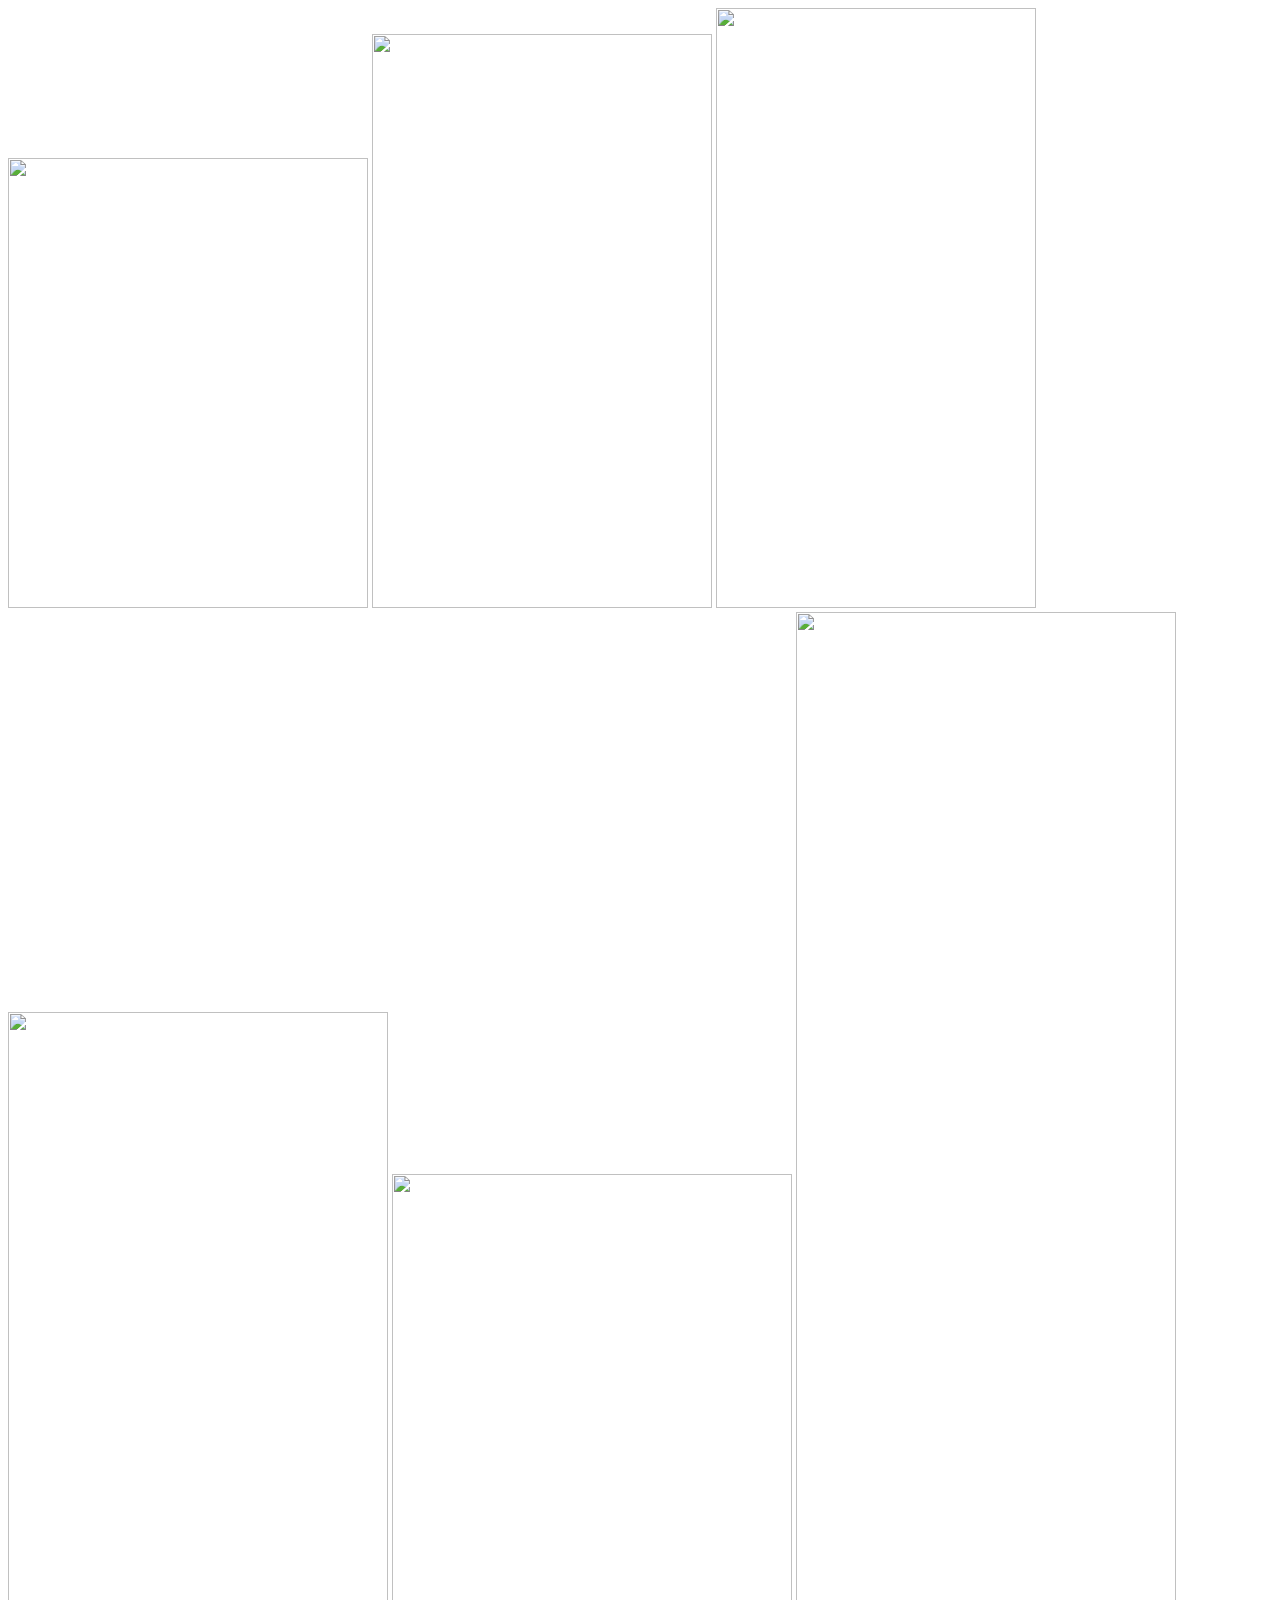
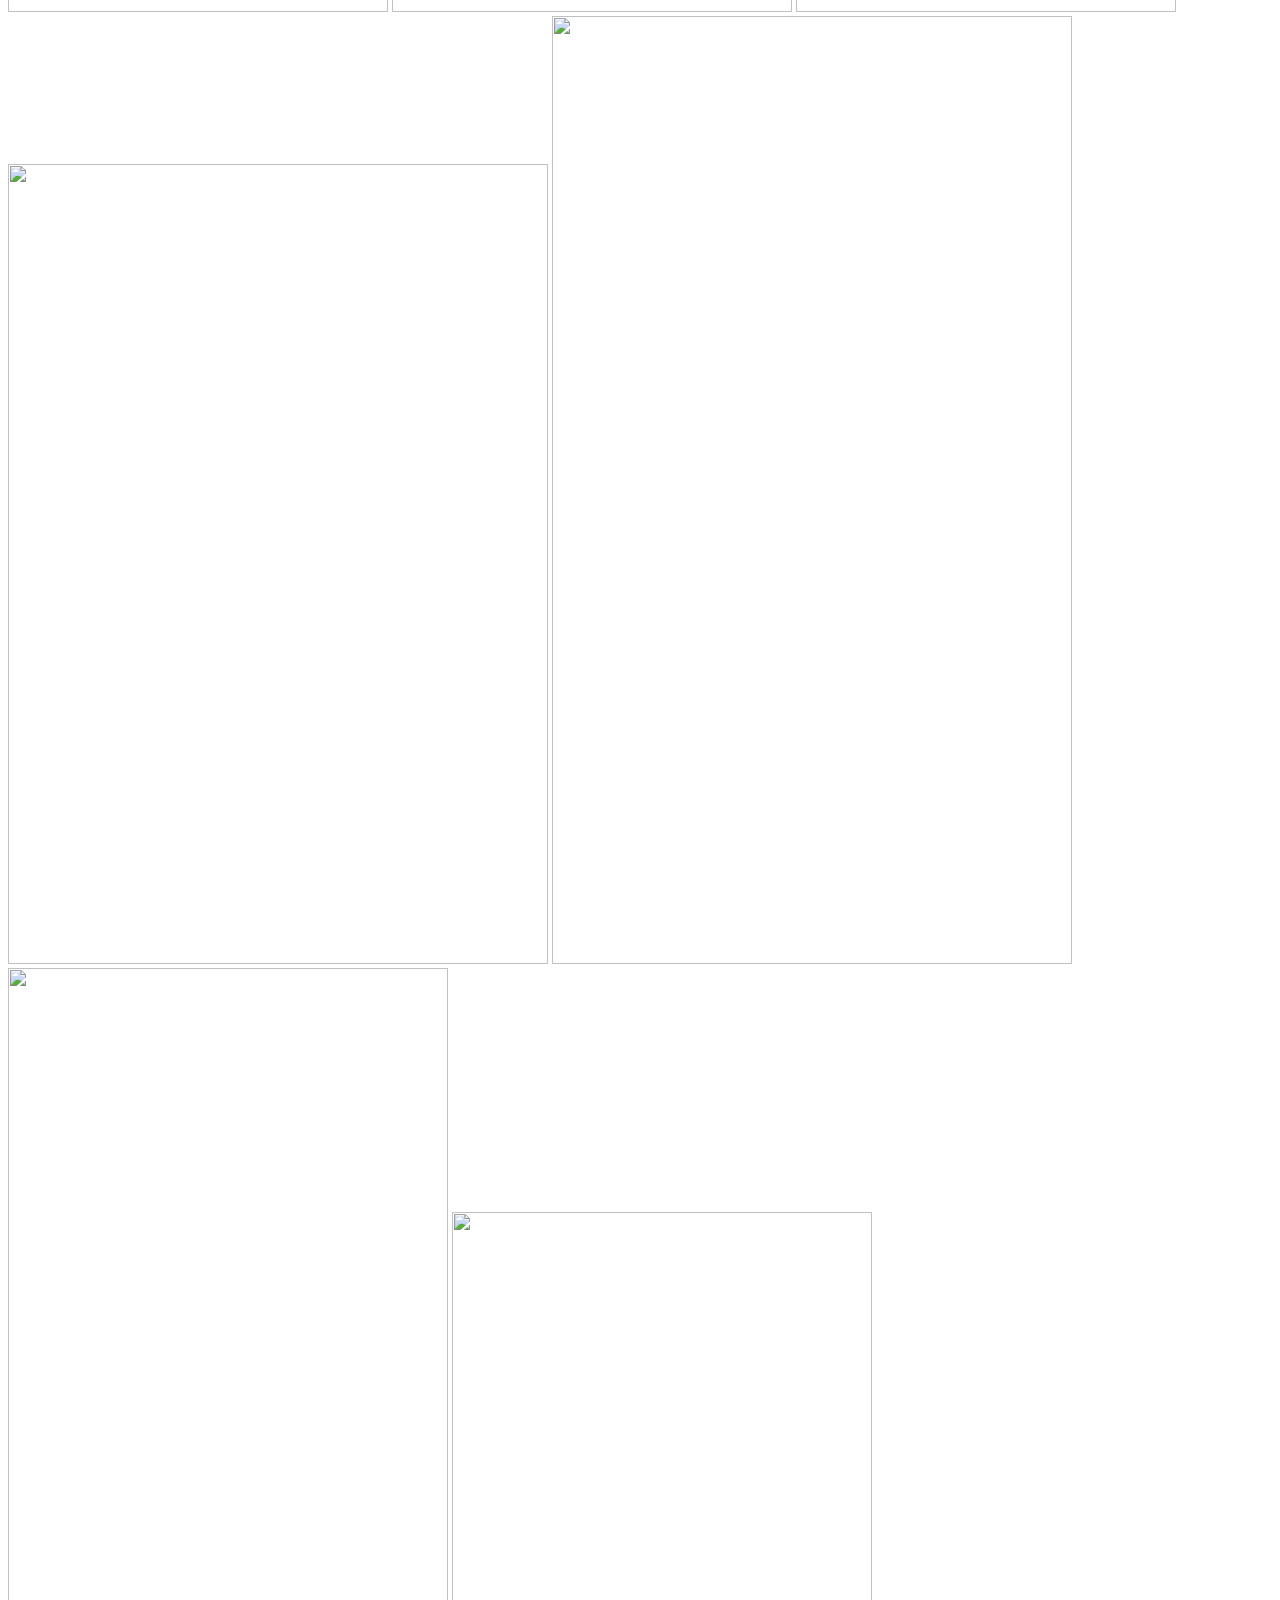
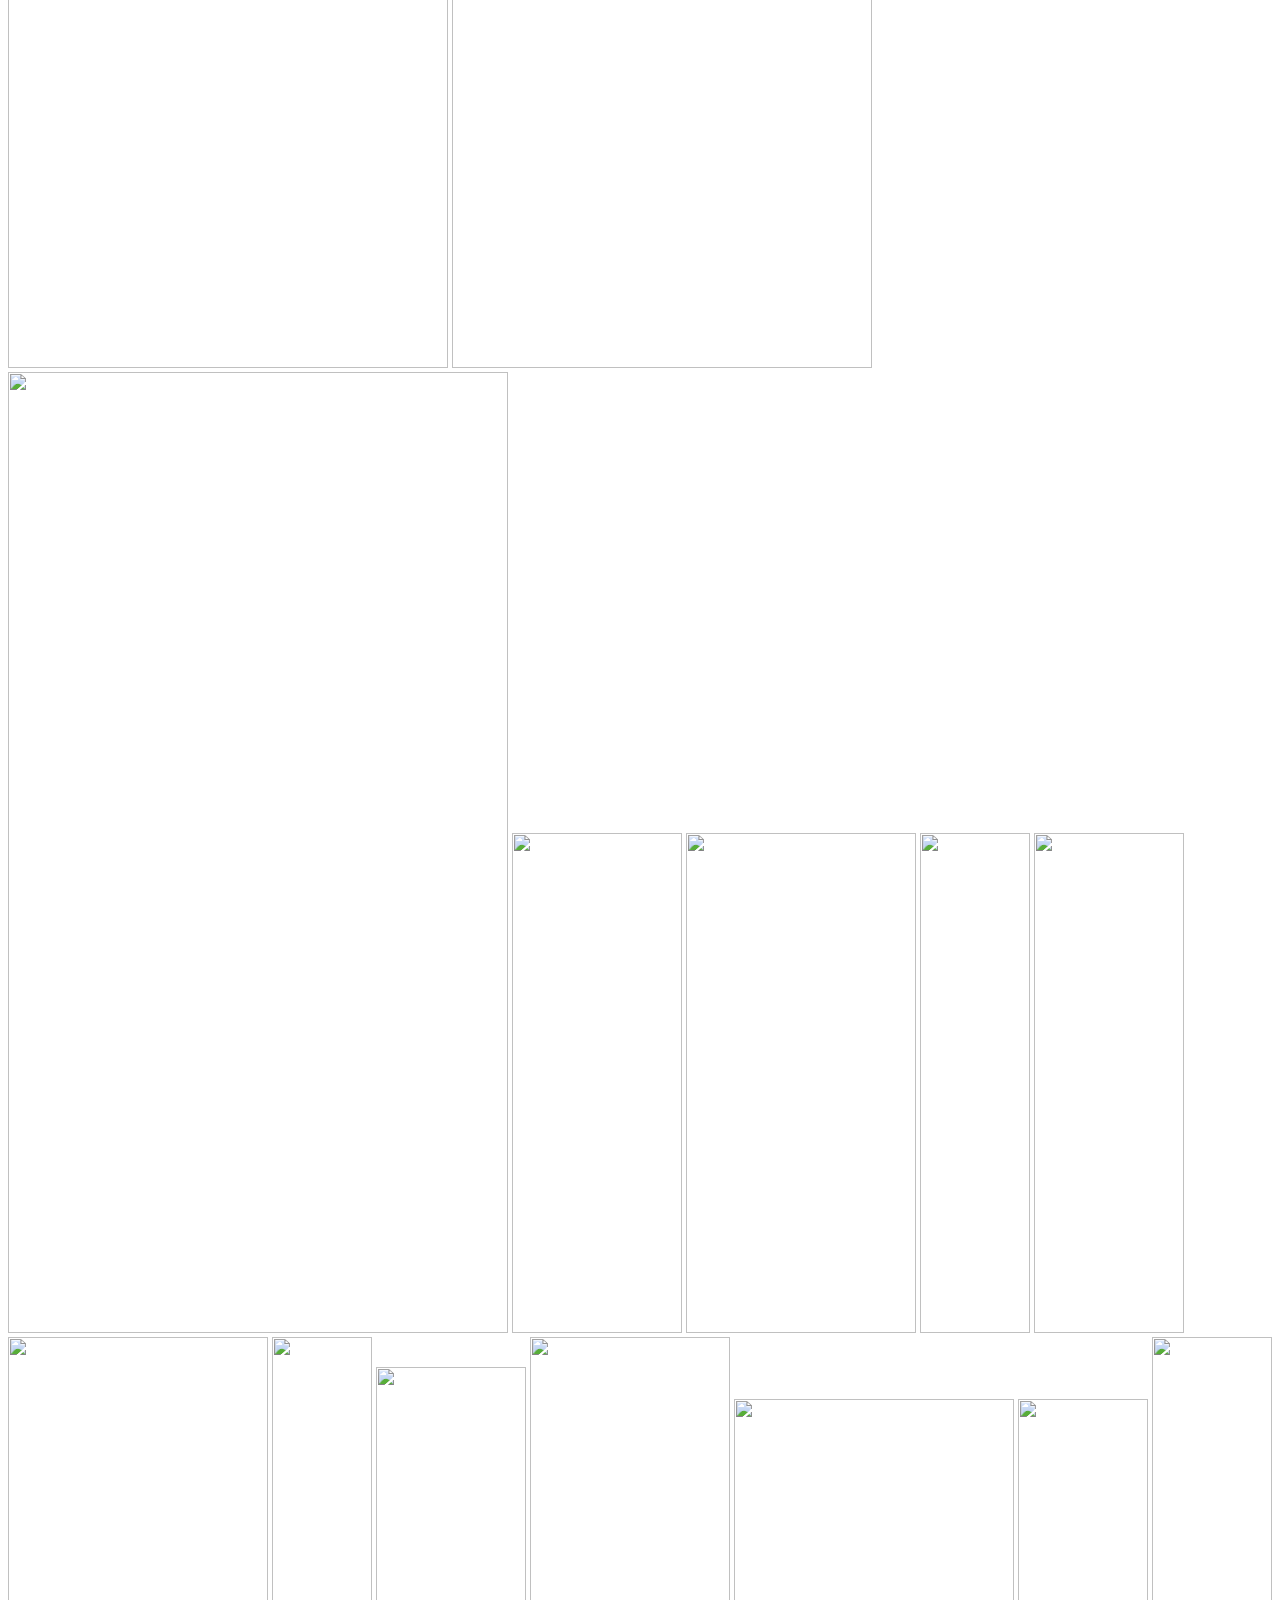
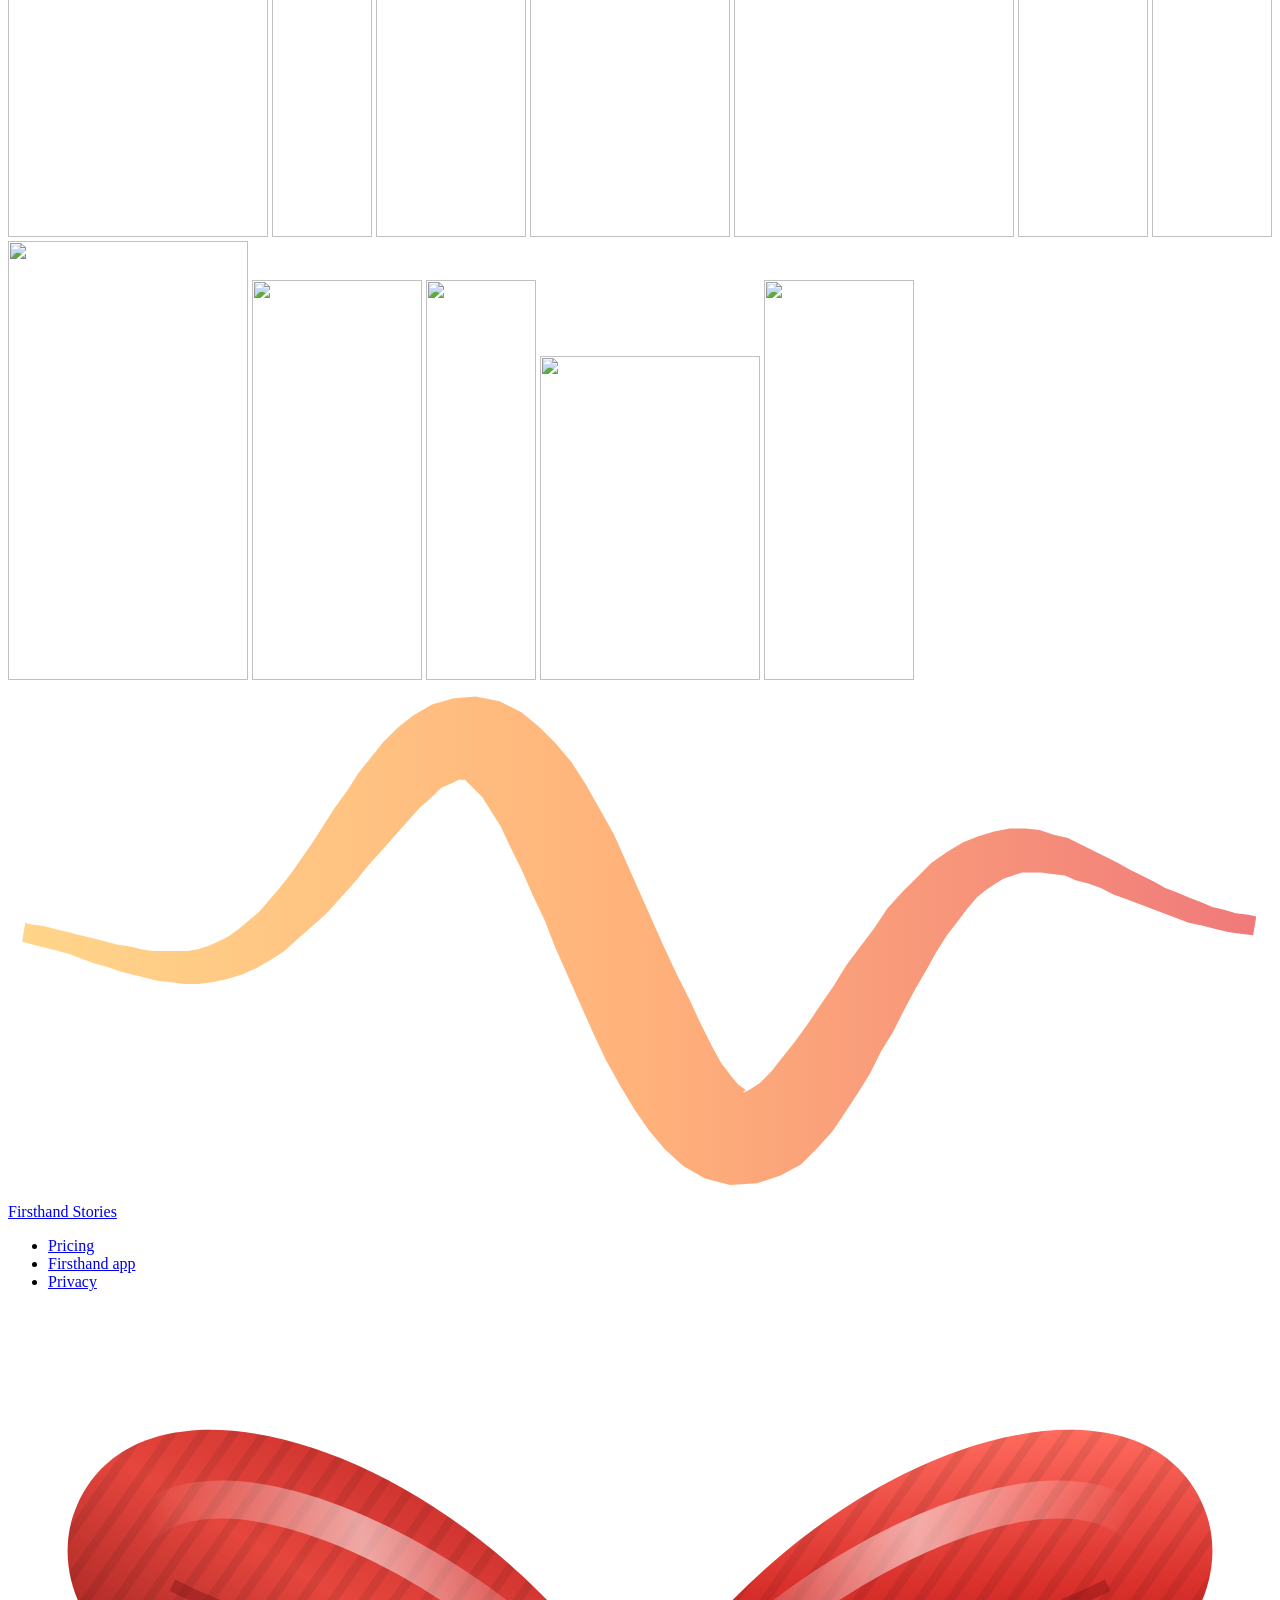
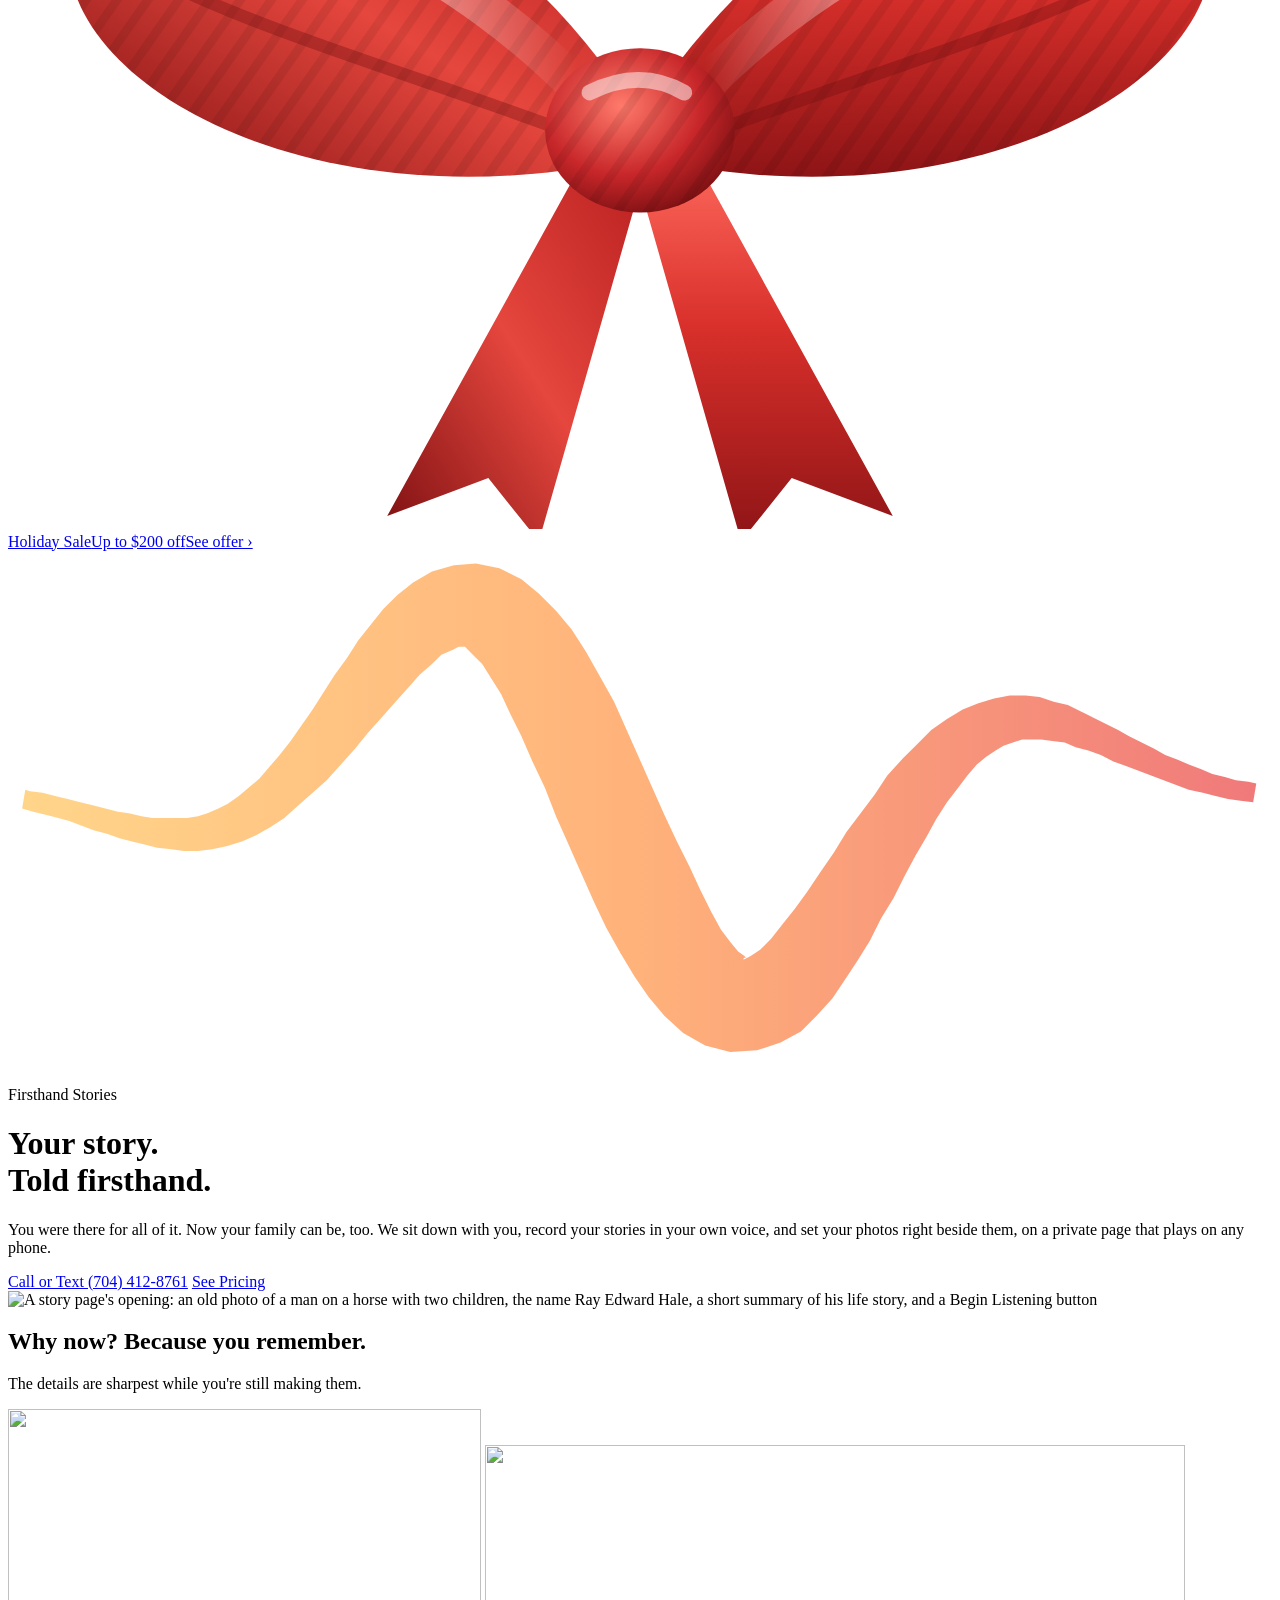
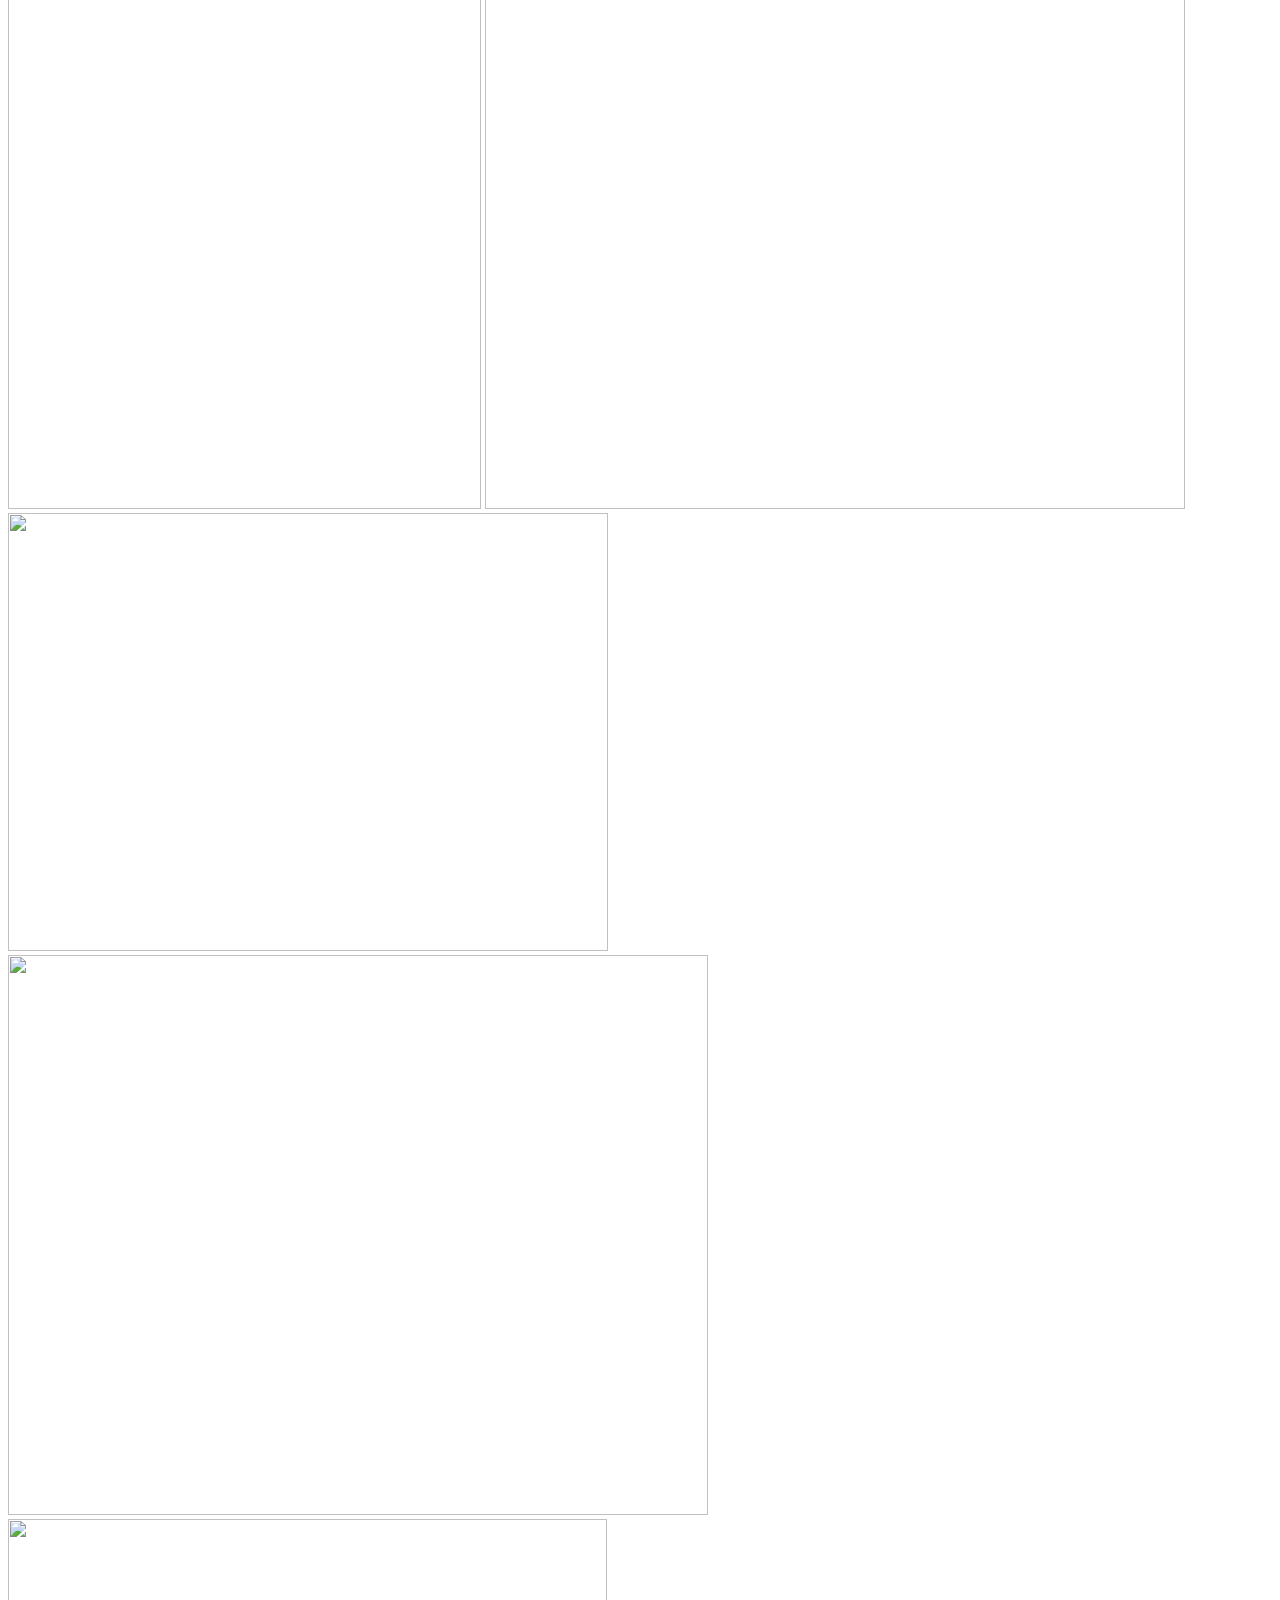
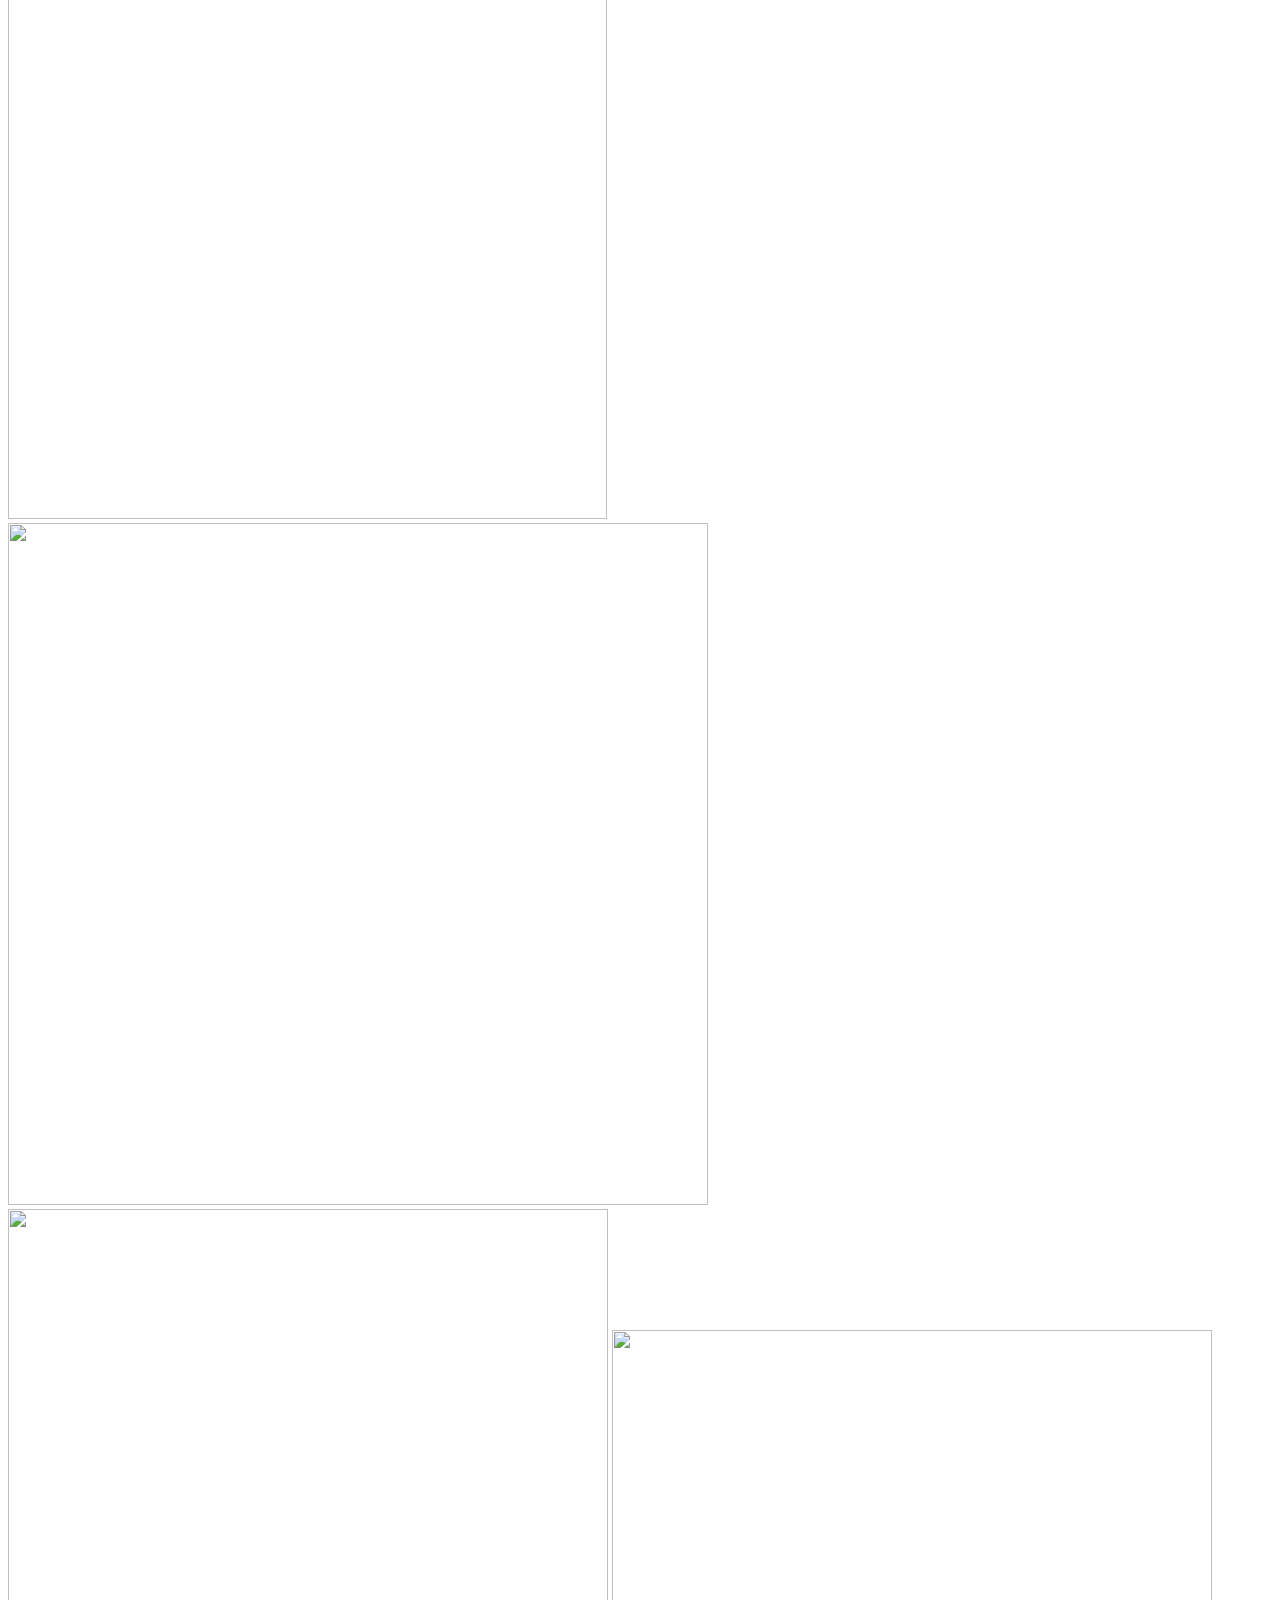
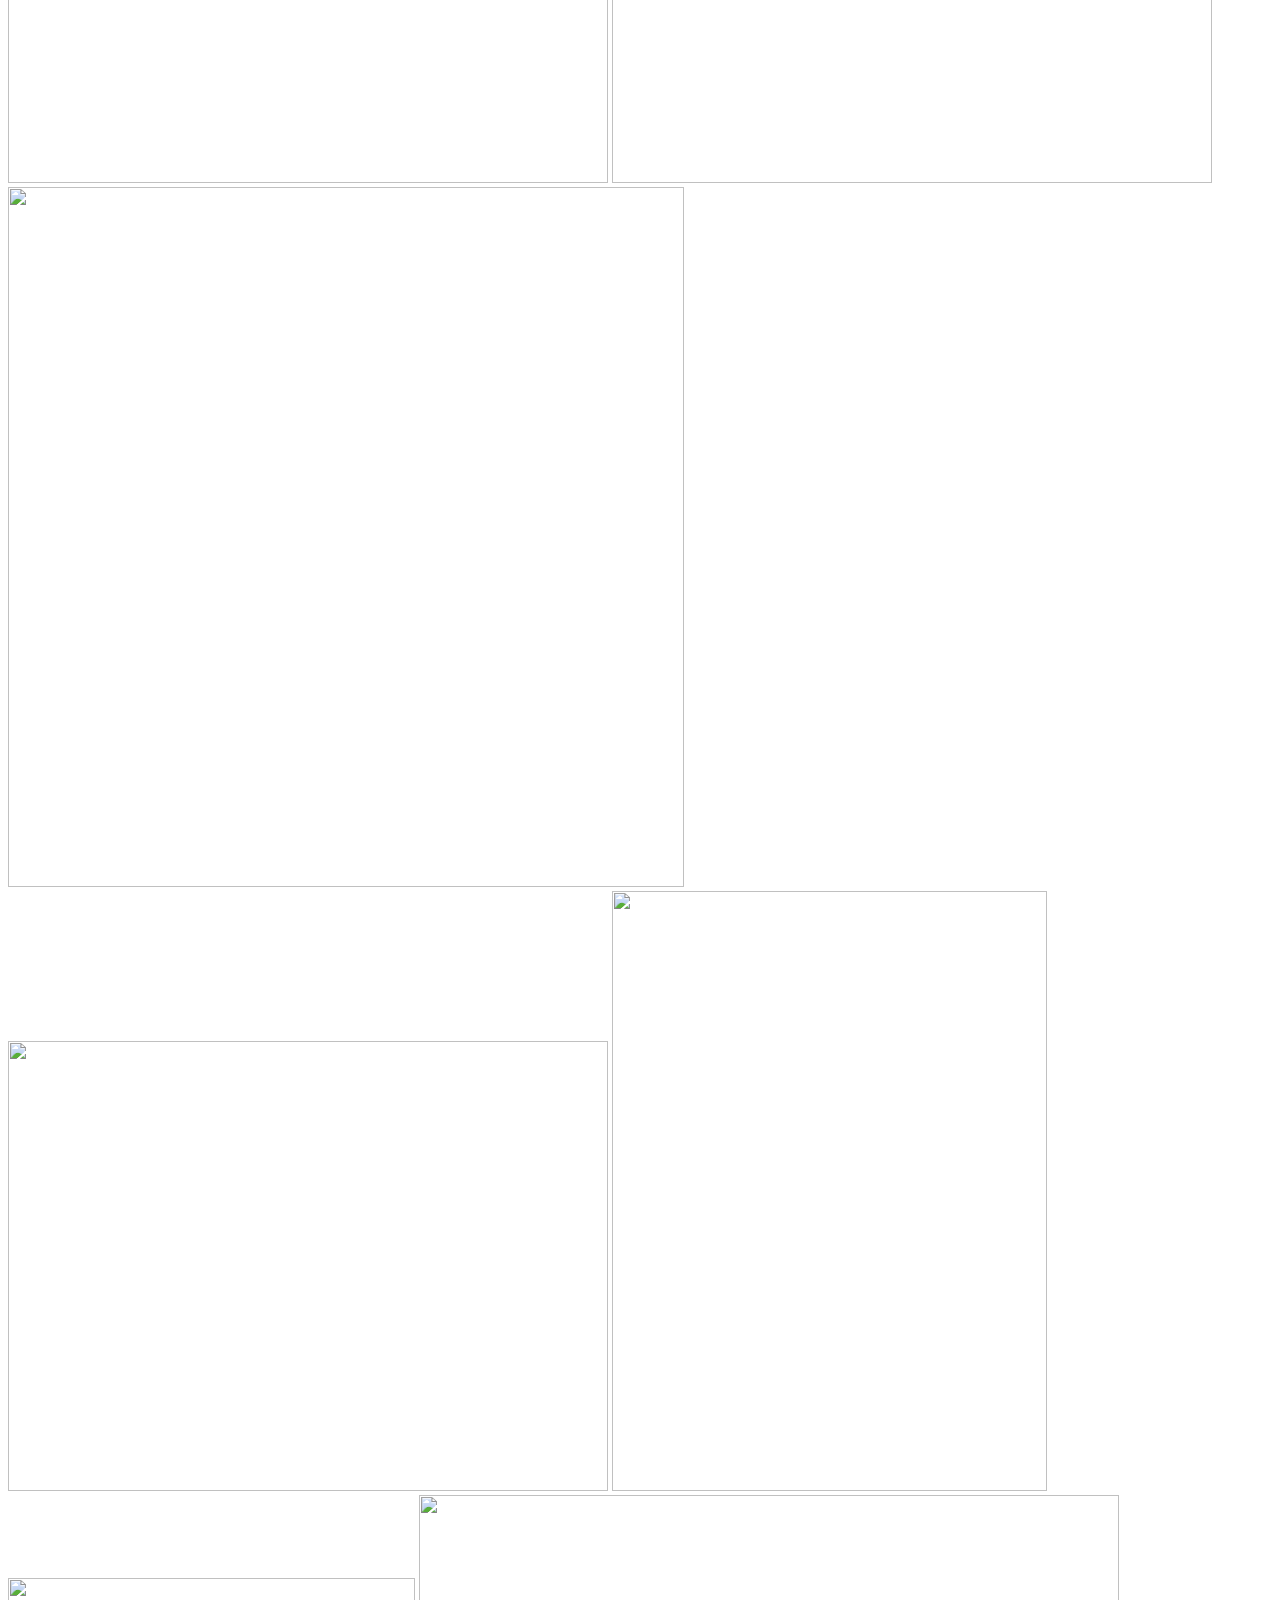
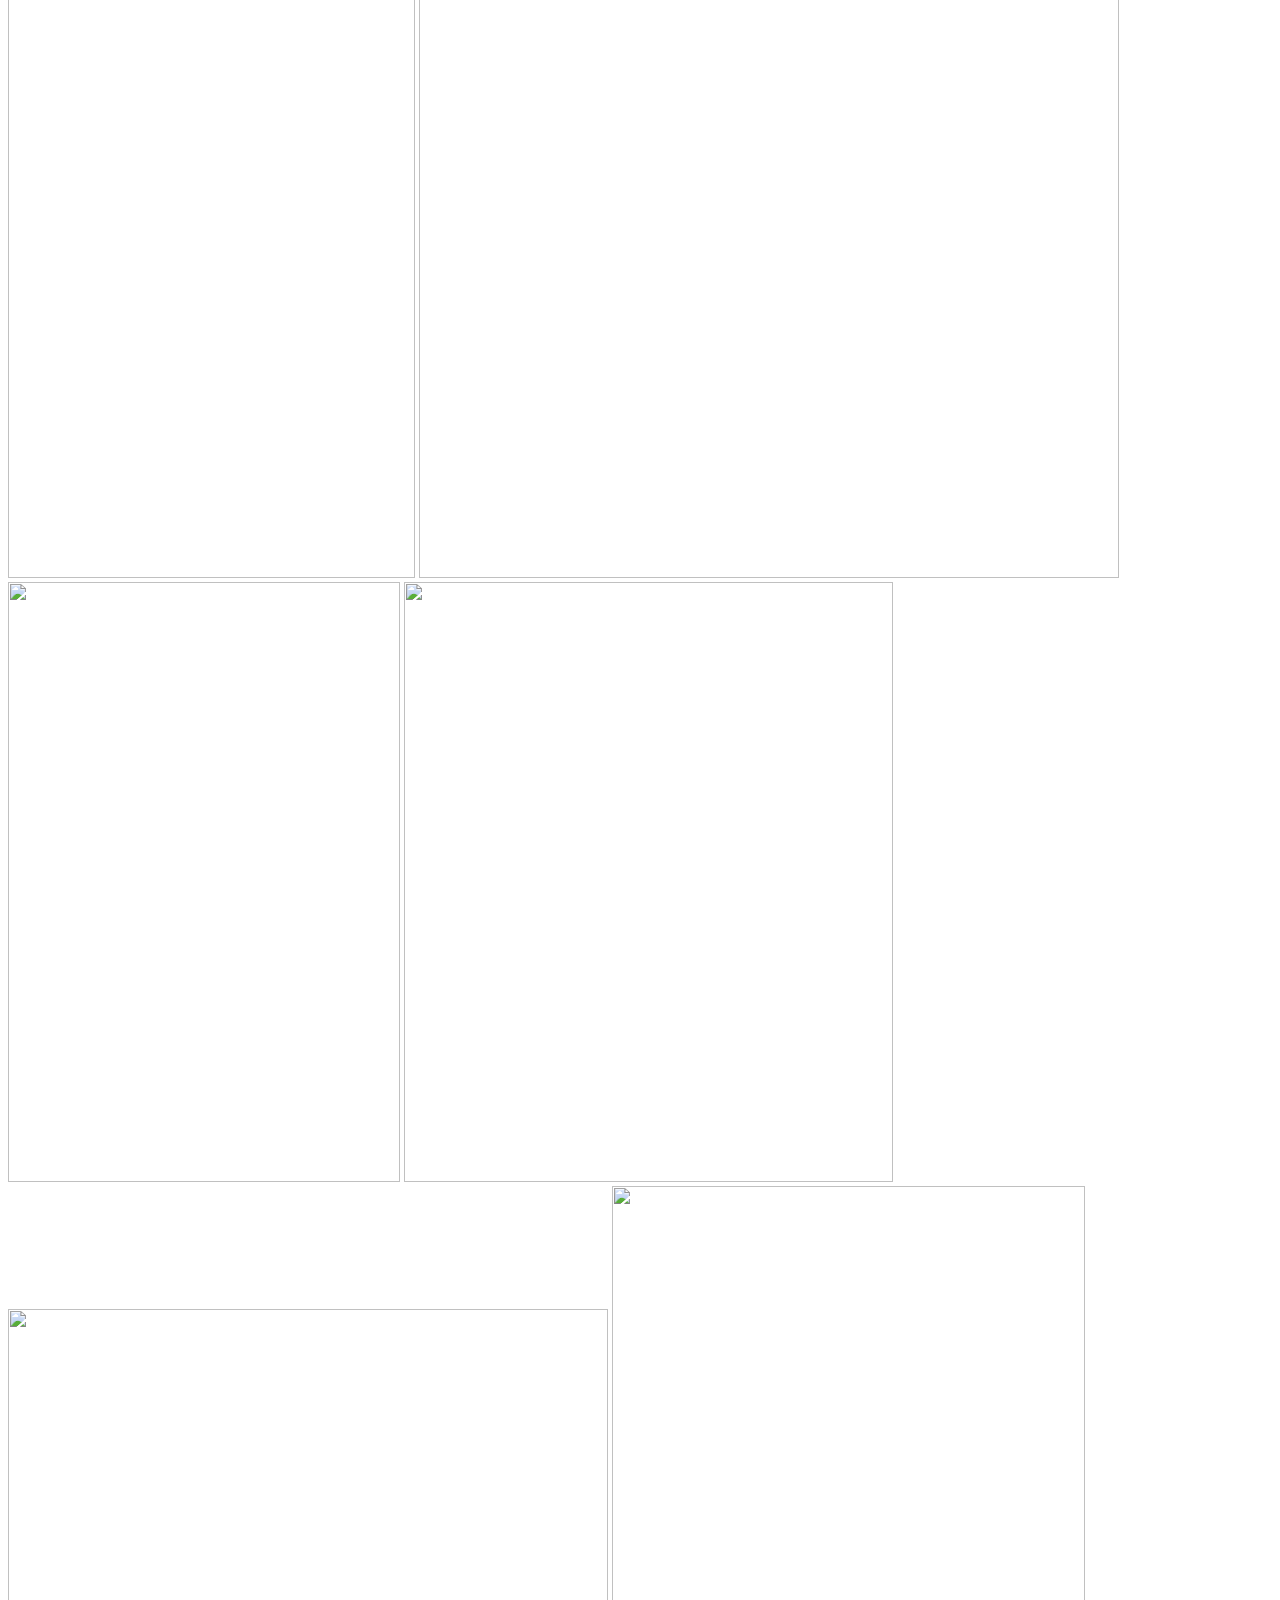
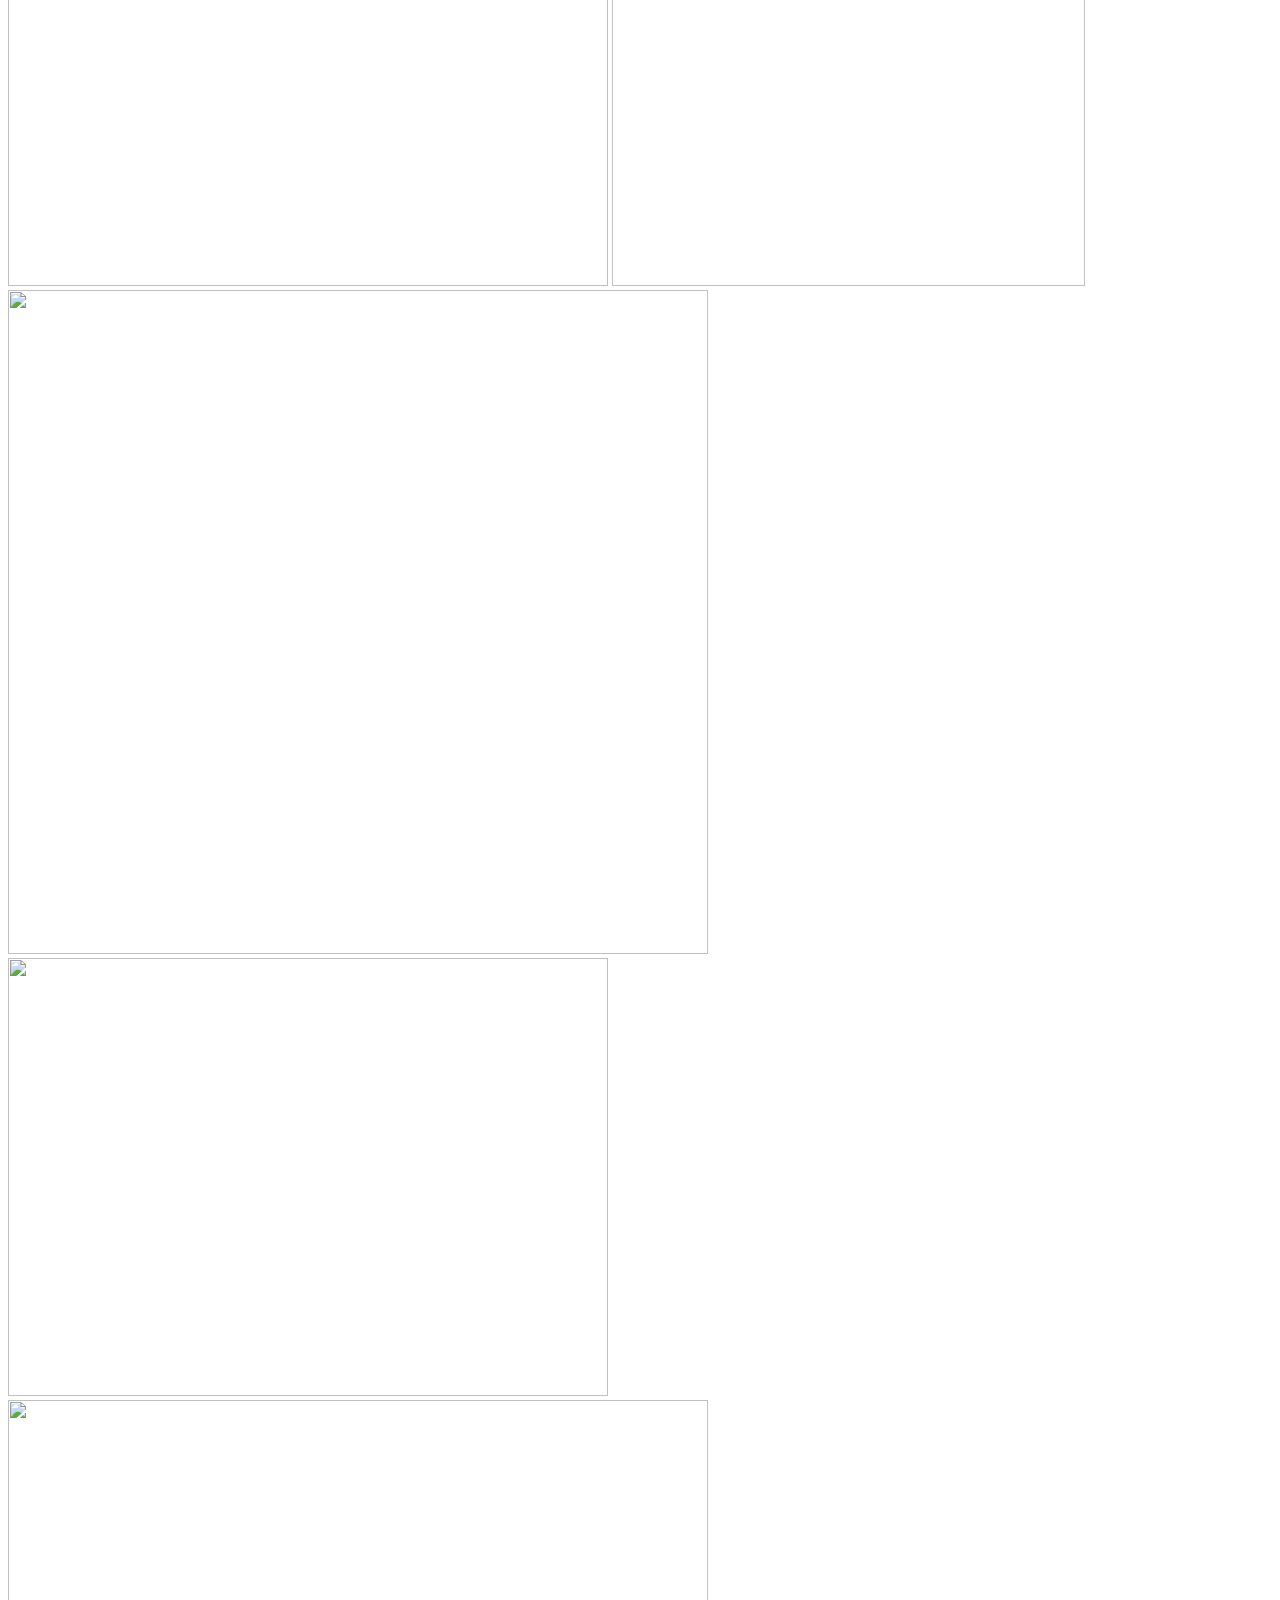
==== public/index.html @ fed6b924 "Horse and buggy shows the whole horse and rider; five more photos behind the glass on the home page" ====
<!doctype html>
<html lang="en">
<head>
<meta charset="utf-8">
<meta name="viewport" content="width=device-width, initial-scale=1">
<title>Firsthand Stories · Your story. Told firsthand.</title>
<meta name="description" content="Record your life story in your own voice, while the details are sharp, with your photos playing along on a private website for your family. In person in the Charlotte area and in retirement communities.">
<link rel="canonical" href="https://firsthandstories.app/">
<link rel="preconnect" href="https://fonts.googleapis.com">
<link rel="preconnect" href="https://fonts.gstatic.com" crossorigin>
<link rel="stylesheet" href="https://fonts.googleapis.com/css2?family=Fraunces:ital,opsz,wght@1,9..144,400&amp;family=Playfair+Display:ital,wght@1,500&amp;display=swap">
<link rel="icon" href="/icon.svg" type="image/svg+xml">
<meta property="og:type" content="website">
<meta property="og:site_name" content="Firsthand Stories">
<meta property="og:title" content="Firsthand Stories · Your story. Told firsthand.">
<meta property="og:description" content="Life stories recorded in person, edited without changing a word, and kept on a private website for the family.">
<meta property="og:url" content="https://firsthandstories.app/">
<meta property="og:image" content="https://firsthandstories.app/stories/images/opening.png">
<meta property="og:image:alt" content="The opening page of a sample Firsthand Stories site for a fictional storyteller, with a Begin Listening button">
<meta name="twitter:card" content="summary_large_image">
<link rel="stylesheet" href="/site.css">
</head>
<body>
<div class="margin-photos" aria-hidden="true">
  <img class="big" src="/images/gano-juneyoung7_4.jpg" width="600" height="450" alt="" loading="lazy" data-speed="0.1" style="top:9%;left:calc((100vw - 880px) / 2 - 115px);width:360px;--r:2deg">
  <img class="big" src="/images/gano-junedogs_2.jpg" width="600" height="574" alt="" loading="lazy" data-speed="0.12" style="top:25%;right:calc((100vw - 880px) / 2 - 102px);width:340px;--r:-3deg">
  <img class="big" src="/images/gano-1940s3_3.jpg" width="599" height="600" alt="" loading="lazy" data-speed="0.11" style="top:44%;left:calc((100vw - 880px) / 2 - 90px);width:320px;--r:-2deg">
  <img class="big" src="/images/gano-ciderpress_1.jpg" width="489" height="600" alt="" loading="lazy" data-speed="0.1" style="top:66%;right:calc((100vw - 880px) / 2 - 114px);width:380px;--r:3deg">
  <img class="big" src="/images/gano-1940s3_7.jpg" width="600" height="438" alt="" loading="lazy" data-speed="0.12" style="top:86%;left:calc((100vw - 880px) / 2 - 120px);width:400px;--r:2deg">
  <img class="big" src="/images/gano-1940s2_6-lg.jpg" width="676" height="1000" alt="" loading="lazy" data-speed="0.08" style="top:2%;left:calc((100vw - 880px) / 2 - 361px);width:380px;--r:-3deg">
  <img class="big" src="/images/gano-ggearlylife_4-lg.jpg" width="1000" height="800" alt="" loading="lazy" data-speed="0.06" style="top:12%;right:calc((100vw - 880px) / 2 - 540px);width:540px;--r:2deg">
  <img class="big" src="/images/gano-iramargaretgano_1-lg.jpg" width="1000" height="948" alt="" loading="lazy" data-speed="0.07" style="top:30%;left:calc((100vw - 880px) / 2 - 286px);width:520px;--r:2deg">
  <img class="big" src="/images/gano-waltjune_2-lg.jpg" width="967" height="1000" alt="" loading="lazy" data-speed="0.09" style="top:44%;right:calc((100vw - 880px) / 2 - 273px);width:440px;--r:-2deg">
  <img class="big" src="/images/gano-levikeys_1-lg.jpg" width="1000" height="756" alt="" loading="lazy" data-speed="0.06" style="top:60%;left:calc((100vw - 880px) / 2 - 353px);width:420px;--r:-1.5deg">
  <img class="big" src="/images/gano-lince2_2-lg.jpg" width="1000" height="961" alt="" loading="lazy" data-speed="0.08" style="top:76%;right:calc((100vw - 880px) / 2 - 250px);width:500px;--r:3deg">
  <img class="small" src="/images/gano-waltjune_2.jpg" width="483" height="500" alt="" loading="lazy" data-speed="0.2" style="top:3%;right:calc((100vw - 880px) / 2 - 94px);width:170px;--r:4deg">
  <img class="small" src="/images/gano-junedogs_1.jpg" width="482" height="500" alt="" loading="lazy" data-speed="0.16" style="top:12%;left:calc((100vw - 880px) / 2 - 138px);width:230px;--r:3deg">
  <img class="small" src="/images/gano-1940s3_1.jpg" width="318" height="500" alt="" loading="lazy" data-speed="0.32" style="top:24%;right:calc((100vw - 880px) / 2 - 176px);width:110px;--r:-4deg">
  <img class="small" src="/images/gano-juneyoung7_3.jpg" width="457" height="500" alt="" loading="lazy" data-speed="0.3" style="top:21%;left:calc((100vw - 880px) / 2 - 285px);width:150px;--r:-3deg">
  <img class="small" src="/images/gano-ganofamily2_2.jpg" width="485" height="500" alt="" loading="lazy" data-speed="0.18" style="top:30%;right:calc((100vw - 880px) / 2 - 299px);width:260px;--r:-2deg">
  <img class="small" src="/images/gano-1940s2_7.jpg" width="348" height="500" alt="" loading="lazy" data-speed="0.34" style="top:42%;left:calc((100vw - 880px) / 2 - 40px);width:100px;--r:5deg">
  <img class="small" src="/images/gano-grandkids_4.jpg" width="500" height="470" alt="" loading="lazy" data-speed="0.26" style="top:38%;right:calc((100vw - 880px) / 2 - 68px);width:150px;--r:3deg">
  <img class="small" src="/images/gano-iragano1_2.jpg" width="353" height="500" alt="" loading="lazy" data-speed="0.22" style="top:50%;left:calc((100vw - 880px) / 2 - 300px);width:200px;--r:-4deg">
  <img class="small" src="/images/gano-juneyoung6_6.jpg" width="500" height="438" alt="" loading="lazy" data-speed="0.15" style="top:57%;right:calc((100vw - 880px) / 2 - 364px);width:280px;--r:3deg">
  <img class="small" src="/images/gano-old3_2.jpg" width="500" height="438" alt="" loading="lazy" data-speed="0.3" style="top:70%;left:calc((100vw - 880px) / 2 - 65px);width:130px;--r:4deg">
  <img class="small" src="/images/gano-1940s_3.jpg" width="420" height="500" alt="" loading="lazy" data-speed="0.33" style="top:68%;right:calc((100vw - 880px) / 2 - 204px);width:120px;--r:-3deg">
  <img class="small" src="/images/gano-lince3_3.jpg" width="500" height="439" alt="" loading="lazy" data-speed="0.2" style="top:78%;left:calc((100vw - 880px) / 2 - 336px);width:240px;--r:-2deg">
  <img class="small" src="/images/gano-ggearlylife_5.jpg" width="384" height="400" alt="" loading="lazy" data-speed="0.24" style="top:86%;right:calc((100vw - 880px) / 2 - 85px);width:170px;--r:4deg">
  <img class="small" src="/images/gano-juneyoung5_5.jpg" width="309" height="400" alt="" loading="lazy" data-speed="0.3" style="top:88%;left:calc((100vw - 880px) / 2 - 50px);width:110px;--r:-5deg">
  <img class="small" src="/images/gano-old2_2.jpg" width="400" height="324" alt="" loading="lazy" data-speed="0.28" style="top:93%;right:calc((100vw - 880px) / 2 - 275px);width:220px;--r:-3deg">
  <img class="small" src="/images/gano-1940s3_5.jpg" width="270" height="400" alt="" loading="lazy" data-speed="0.22" style="top:95%;left:calc((100vw - 880px) / 2 - 240px);width:150px;--r:3deg">
</div>
<header class="topbar">
  <div class="topbar-in">
    <a class="mini-brand" href="/" aria-label="Firsthand Stories, home"><svg viewBox="110 360 805 328" aria-hidden="true" class="mark"><defs><linearGradient id="fhA" gradientUnits="userSpaceOnUse" x1="0" y1="0" x2="1024" y2="0"><stop offset="0.12" stop-color="#FFD58A"/><stop offset="0.5" stop-color="#FFB27A"/><stop offset="0.88" stop-color="#F07A7A"/></linearGradient></defs><path fill="url(#fhA)" d="M119 524L126 526L134 528L142 530L149 532L157 535L165 538L173 540L181 543L189 545L197 547L205 549L214 550L222 551L231 551L240 550L249 548L259 545L268 541L277 536L286 530L295 522L304 514L313 506L322 496L331 486L339 476L348 466L356 457L364 448L372 439L380 432L386 426L393 423L397 421L400 421L401 421L402 422L404 424L407 427L412 432L417 440L424 451L430 464L437 478L444 494L452 511L459 529L467 547L475 565L483 583L491 600L500 616L509 631L518 644L528 656L540 667L554 675L570 679L587 678L602 673L615 666L625 656L635 645L643 633L651 621L659 608L666 594L674 581L681 567L688 554L695 542L701 531L708 520L715 511L721 503L727 496L733 491L739 487L744 484L750 482L756 480L762 480L768 480L775 481L783 482L790 485L798 487L806 490L814 494L822 497L830 500L838 503L846 506L854 509L862 512L871 514L879 516L887 518L895 519L903 520L905 508L900 507L892 506L885 504L877 502L870 499L862 496L855 493L847 490L840 486L832 482L824 478L817 474L809 470L801 466L793 462L785 458L776 456L767 453L758 452L748 452L738 454L728 457L718 461L708 467L698 474L689 483L680 492L670 503L662 515L653 527L644 539L636 552L627 565L619 577L611 588L603 598L596 607L589 614L583 618L579 620L578 620L579 619L580 619L579 618L575 615L570 609L564 601L558 590L551 576L544 561L536 545L528 528L520 510L512 492L504 474L496 456L487 440L478 424L469 410L459 398L448 387L437 378L423 371L408 368L394 369L380 373L368 380L358 388L349 397L341 407L333 417L326 428L318 439L311 450L304 461L297 471L290 481L283 490L276 498L270 505L263 511L257 516L250 521L244 524L237 527L231 529L224 530L217 530L210 530L202 530L195 529L187 527L180 526L172 524L164 522L156 520L148 518L140 516L132 514L124 513L121 512Z"/></svg><span>Firsthand Stories</span></a>
    <nav aria-label="Site"><ul><li><a href="/pricing/">Pricing</a></li><li><a href="/app/">Firsthand app</a></li><li><a href="/privacy/">Privacy</a></li></ul></nav>
  </div>
</header>
<a class="sticker" href="/holidays/" aria-label="Holiday sale: up to $200 off every package">
  <svg class="bow" viewBox="0 0 200 130" aria-hidden="true">
    <defs>
      <linearGradient id="rib" x1="0" y1="0" x2="0" y2="1"><stop offset="0" stop-color="#ff6b5e"/><stop offset=".45" stop-color="#d9302b"/><stop offset="1" stop-color="#8e1416"/></linearGradient>
      <linearGradient id="ribL" x1="1" y1="0" x2="0" y2="1"><stop offset="0" stop-color="#b81f20"/><stop offset=".5" stop-color="#e5463d"/><stop offset="1" stop-color="#7d1012"/></linearGradient>
      <linearGradient id="shine" x1="0" y1="0" x2="1" y2="0"><stop offset="0" stop-color="#fff" stop-opacity="0"/><stop offset=".5" stop-color="#fff" stop-opacity=".55"/><stop offset="1" stop-color="#fff" stop-opacity="0"/></linearGradient>
      <pattern id="satin" width="4" height="4" patternUnits="userSpaceOnUse" patternTransform="rotate(35)"><rect width="4" height="4" fill="#000" opacity="0"/><rect width="1.4" height="4" fill="#000" opacity=".08"/></pattern>
      <radialGradient id="knot" cx=".4" cy=".35" r=".7"><stop offset="0" stop-color="#ff7a6b"/><stop offset=".6" stop-color="#c8272a"/><stop offset="1" stop-color="#7a0f12"/></radialGradient>
    </defs>
    <path d="M92 70 L60 128 L76 122 L84 132 L100 76 Z" fill="url(#ribL)"/><path d="M108 70 L140 128 L124 122 L116 132 L100 76 Z" fill="url(#rib)"/>
    <g><path d="M98 62 C70 20 18 6 10 34 C4 58 46 82 96 72 Z" fill="url(#ribL)"/><path d="M98 62 C70 20 18 6 10 34 C4 58 46 82 96 72 Z" fill="url(#satin)"/>
       <path d="M90 60 C66 36 34 24 22 34" fill="none" stroke="url(#shine)" stroke-width="6" stroke-linecap="round"/>
       <path d="M96 70 C70 60 42 52 26 44" fill="none" stroke="#6e0c0f" stroke-opacity=".35" stroke-width="2"/></g>
    <g><path d="M102 62 C130 20 182 6 190 34 C196 58 154 82 104 72 Z" fill="url(#rib)"/><path d="M102 62 C130 20 182 6 190 34 C196 58 154 82 104 72 Z" fill="url(#satin)"/>
       <path d="M110 60 C134 36 166 24 178 34" fill="none" stroke="url(#shine)" stroke-width="6" stroke-linecap="round"/>
       <path d="M104 70 C130 60 158 52 174 44" fill="none" stroke="#6e0c0f" stroke-opacity=".35" stroke-width="2"/></g>
    <ellipse cx="100" cy="67" rx="15" ry="13" fill="url(#knot)"/><ellipse cx="100" cy="67" rx="15" ry="13" fill="url(#satin)"/>
    <path d="M92 61 Q100 57 107 61" fill="none" stroke="#fff" stroke-opacity=".5" stroke-width="2.5" stroke-linecap="round"/>
  </svg>
  <span class="tag"><span class="t-top">Holiday Sale</span><span class="t-big">Up to $200 off</span><span class="t-more">See offer &rsaquo;</span></span>
</a>
<main>
  <div class="big-brand"><svg viewBox="110 360 805 328" aria-hidden="true" class="mark"><defs><linearGradient id="fhB" gradientUnits="userSpaceOnUse" x1="0" y1="0" x2="1024" y2="0"><stop offset="0.12" stop-color="#FFD58A"/><stop offset="0.5" stop-color="#FFB27A"/><stop offset="0.88" stop-color="#F07A7A"/></linearGradient></defs><path fill="url(#fhB)" d="M119 524L126 526L134 528L142 530L149 532L157 535L165 538L173 540L181 543L189 545L197 547L205 549L214 550L222 551L231 551L240 550L249 548L259 545L268 541L277 536L286 530L295 522L304 514L313 506L322 496L331 486L339 476L348 466L356 457L364 448L372 439L380 432L386 426L393 423L397 421L400 421L401 421L402 422L404 424L407 427L412 432L417 440L424 451L430 464L437 478L444 494L452 511L459 529L467 547L475 565L483 583L491 600L500 616L509 631L518 644L528 656L540 667L554 675L570 679L587 678L602 673L615 666L625 656L635 645L643 633L651 621L659 608L666 594L674 581L681 567L688 554L695 542L701 531L708 520L715 511L721 503L727 496L733 491L739 487L744 484L750 482L756 480L762 480L768 480L775 481L783 482L790 485L798 487L806 490L814 494L822 497L830 500L838 503L846 506L854 509L862 512L871 514L879 516L887 518L895 519L903 520L905 508L900 507L892 506L885 504L877 502L870 499L862 496L855 493L847 490L840 486L832 482L824 478L817 474L809 470L801 466L793 462L785 458L776 456L767 453L758 452L748 452L738 454L728 457L718 461L708 467L698 474L689 483L680 492L670 503L662 515L653 527L644 539L636 552L627 565L619 577L611 588L603 598L596 607L589 614L583 618L579 620L578 620L579 619L580 619L579 618L575 615L570 609L564 601L558 590L551 576L544 561L536 545L528 528L520 510L512 492L504 474L496 456L487 440L478 424L469 410L459 398L448 387L437 378L423 371L408 368L394 369L380 373L368 380L358 388L349 397L341 407L333 417L326 428L318 439L311 450L304 461L297 471L290 481L283 490L276 498L270 505L263 511L257 516L250 521L244 524L237 527L231 529L224 530L217 530L210 530L202 530L195 529L187 527L180 526L172 524L164 522L156 520L148 518L140 516L132 514L124 513L121 512Z"/></svg><p class="serif">Firsthand Stories</p></div>

  <div class="hero">
    <div>
      <h1 class="serif">Your story.<br>Told firsthand.</h1>
      <p class="lede">You were there for all of it. Now your family can be, too. We sit down with you, record your stories in your own voice, and set your photos right beside them, on a private page that plays on any phone.</p>
      <div class="actions">
        <a class="button" href="tel:+17044128761">Call or Text (704) 412-8761</a>
        <a class="button secondary" href="/pricing/">See Pricing</a>
      </div>
    </div>
    <img src="/images/page-desktop.png" width="1158" height="600"
         alt="A story page's opening: an old photo of a man on a horse with two children, the name Ray Edward Hale, a short summary of his life story, and a Begin Listening button">
  </div>

  <section aria-labelledby="why">
    <h2 id="why" class="serif">Why now? Because you remember.</h2>
    <p class="sub serif-line">The details are sharpest while you're still making them.</p>
    <div class="strip" aria-hidden="true">
      <div class="track">
        <img src="/images/gano-1940s2_6.jpg" width="473" height="700" alt="">
        <img src="/images/gano-iramargaretgano_1.jpg" width="700" height="664" alt="">
        <img src="/images/gano-1940s3_7.jpg" width="600" height="438" alt="">
        <img src="/images/gano-ggearlylife_4.jpg" width="700" height="560" alt="">
        <img src="/images/gano-1940s3_3.jpg" width="599" height="600" alt="">
        <img src="/images/gano-grandkids_5.jpg" width="700" height="682" alt="">
        <img src="/images/gano-junedogs_2.jpg" width="600" height="574" alt="">
        <img src="/images/gano-levikeys_1.jpg" width="600" height="453" alt="">
        <img src="/images/gano-petersenfamily1_2.jpg" width="676" height="700" alt="">
        <img src="/images/gano-juneyoung7_4.jpg" width="600" height="450" alt="">
        <img src="/images/gano-rattler_2.jpg" width="435" height="600" alt="">
        <img src="/images/gano-ggearlylife_3.jpg" width="407" height="600" alt="">
        <img src="/images/gano-evvaetc_6.jpg" width="700" height="683" alt="">
        <img src="/images/gano-1940s2_2.jpg" width="392" height="600" alt="">
        <img src="/images/gano-ciderpress_1.jpg" width="489" height="600" alt="">
        <img src="/images/gano-lince2_2.jpg" width="600" height="577" alt="">
        <img src="/images/gano-1940s2_6.jpg" width="473" height="700" alt="" aria-hidden="true">
        <img src="/images/gano-iramargaretgano_1.jpg" width="700" height="664" alt="" aria-hidden="true">
        <img src="/images/gano-1940s3_7.jpg" width="600" height="438" alt="" aria-hidden="true">
        <img src="/images/gano-ggearlylife_4.jpg" width="700" height="560" alt="" aria-hidden="true">
        <img src="/images/gano-1940s3_3.jpg" width="599" height="600" alt="" aria-hidden="true">
        <img src="/images/gano-grandkids_5.jpg" width="700" height="682" alt="" aria-hidden="true">
        <img src="/images/gano-junedogs_2.jpg" width="600" height="574" alt="" aria-hidden="true">
        <img src="/images/gano-levikeys_1.jpg" width="600" height="453" alt="" aria-hidden="true">
        <img src="/images/gano-petersenfamily1_2.jpg" width="676" height="700" alt="" aria-hidden="true">
        <img src="/images/gano-juneyoung7_4.jpg" width="600" height="450" alt="" aria-hidden="true">
        <img src="/images/gano-rattler_2.jpg" width="435" height="600" alt="" aria-hidden="true">
        <img src="/images/gano-ggearlylife_3.jpg" width="407" height="600" alt="" aria-hidden="true">
        <img src="/images/gano-evvaetc_6.jpg" width="700" height="683" alt="" aria-hidden="true">
        <img src="/images/gano-1940s2_2.jpg" width="392" height="600" alt="" aria-hidden="true">
        <img src="/images/gano-ciderpress_1.jpg" width="489" height="600" alt="" aria-hidden="true">
        <img src="/images/gano-lince2_2.jpg" width="600" height="577" alt="" aria-hidden="true">
      </div>
    </div>
    <ul class="grid">
      <li class="card"><h3>You're the source.</h3><p>Who's in the photo. Where the house was. Why you took the job. You know the details. You know the story.</p></li>
      <li class="card"><h3>Out of the shoebox.</h3><p>Albums, slides, negatives. We scan them. You tell us what was really going on.</p></li>
      <li class="card"><h3>All talk. No homework.</h3><p>Nothing to write, nothing to learn. We plan, record, scan and edit. You just tell it like it was.</p></li>
    </ul>
  </section>

  <section aria-labelledby="see">
    <div class="feature">
      <div>
        <h2 id="see" class="serif">Picture this.</h2>
        <p class="sub serif-line">Photos that turn up right on cue.</p>
        <ul>
          <li>Mention the wedding, and there&rsquo;s the wedding.</li>
          <li>Every story gets its own chapter. Skip straight to the good part.</li>
          <li>Every word, written out and highlighted as you say it.</li>
          <li>Plays on any phone, tablet or computer. No app required.</li>
        </ul>
      </div>
      <figure>
        <img class="phone" src="/images/page-phone.png" width="340" height="700"
             alt="A story page on an iPhone: the story Grandpa with the Kids playing beside its 1942 photo, an audio player, and the Childhood chapter's list of stories">
        <figcaption>On any phone</figcaption>
      </figure>
    </div>
  </section>

  <section aria-labelledby="keep">
    <h2 id="keep" class="serif">Yours to keep.</h2>
    <p class="sub serif-line">Download it all. It plays just fine without us.</p>
    <ul class="grid">
      <li class="card keep"><img src="/images/keep-audio.png" width="631" height="349" alt="" loading="lazy"><h3>Audio</h3><p>Every chapter, in your voice. Plays anywhere. Keeps forever.</p></li>
      <li class="card keep"><img src="/images/keep-video.png" width="633" height="349" alt="" loading="lazy"><h3>Video slideshow</h3><p>Your voice over your photos. Made for the big screen when everyone&rsquo;s home.</p></li>
      <li class="card keep"><img src="/images/keep-booklet.png" width="630" height="349" alt="" loading="lazy"><h3>Printable booklet</h3><p>Every word in print, beside every photo. Shelf&#8209;ready.</p></li>
    </ul>
  </section>

  <section aria-labelledby="how">
    <h2 id="how" class="serif">How it works.</h2>
    <p class="sub serif-line">Easy does it.</p>
    <ol class="grid">
      <li class="card"><div class="num" aria-hidden="true">1</div><h3>A quick call.</h3><p>Fifteen minutes, on us. We pick the questions together, and your family can slip in a few of their own.</p></li>
      <li class="card"><div class="num" aria-hidden="true">2</div><h3>A good conversation.</h3><p>At home or in your community, with proper microphones. Skip anything. Take a break. Take several sessions.</p></li>
      <li class="card"><div class="num" aria-hidden="true">3</div><h3>Edited, never rewritten.</h3><p>We trim the ums. Every word stays yours. Nothing goes out until you say so.</p></li>
      <li class="card"><div class="num" aria-hidden="true">4</div><h3>Shared on your terms.</h3><p>A private page for the people you choose. Add a printed book, if you're feeling bookish.</p></li>
    </ol>
  </section>

  <section class="card communities" aria-labelledby="communities">
    <h2 id="communities" class="serif">For retirement communities.</h2>
    <p class="sub serif-line">A program residents will talk about. Literally.</p>
    <ul>
      <li><strong>On site.</strong> We record in a quiet room at your community, on a schedule that suits residents and staff.</li>
      <li><strong>For active residents.</strong> Most people tell their story best in their 50s, 60s and 70s, while names, dates and details come easily. Residents of any age are welcome.</li>
      <li><strong>Something to share.</strong> Each resident gets a private story page for their family. With permission, stories can be played at a gathering or shared in your newsletter.</li>
      <li><strong>No work for staff.</strong> We handle sign-ups, scheduling, recording and every finished page.</li>
    </ul>
    <p>We're offering a free pilot to Charlotte-area communities for a small group of interested residents, at no cost to the community or the residents.</p>
    <div class="actions"><a class="button" href="mailto:dallas@firsthandstories.app?subject=Firsthand%20Stories%20pilot">Ask About a Free Pilot</a></div>
  </section>

  <section class="quote" aria-label="Why it matters">
    <p class="serif">Your grandkids will have questions.<br>Leave them answers.</p>
  </section>

  <section class="closing" aria-labelledby="start">
    <h2 id="start" class="serif">Let&rsquo;s talk.</h2>
    <p>You&rsquo;ve got stories. We&rsquo;ve got 15 free minutes. For yourself, your spouse or a parent. From $295, or $245 for the holidays.</p>
    <div class="actions">
      <a class="button" href="tel:+17044128761">Call or Text (704) 412-8761</a>
      <a class="button secondary" href="mailto:support@firsthandstories.app?subject=Recording%20a%20life%20story">Email Us</a>
      <a class="button secondary" href="/pricing/">See Pricing</a>
    </div>
  </section>


  <p class="note">Private by design: only the people the storyteller names receive the story. See the <a href="/privacy/#story-sites">privacy policy</a>. Prefer to interview someone yourself? <a href="/app/">The Firsthand app</a> is coming soon for iPhone and iPad.</p>

  <footer>
    <p><a href="/pricing/">Pricing</a><a href="/app/">Firsthand app</a><a href="/privacy/">Privacy Policy</a><a href="mailto:dallas@firsthandstories.app">Contact</a></p>
    <p>Firsthand app support: <a href="mailto:support@firsthandstories.app">support@firsthandstories.app</a></p>
    <p>© 2026 Firsthand Stories</p>
  </footer>
</main>
<script src="/site.js" defer></script>
</body>
</html>
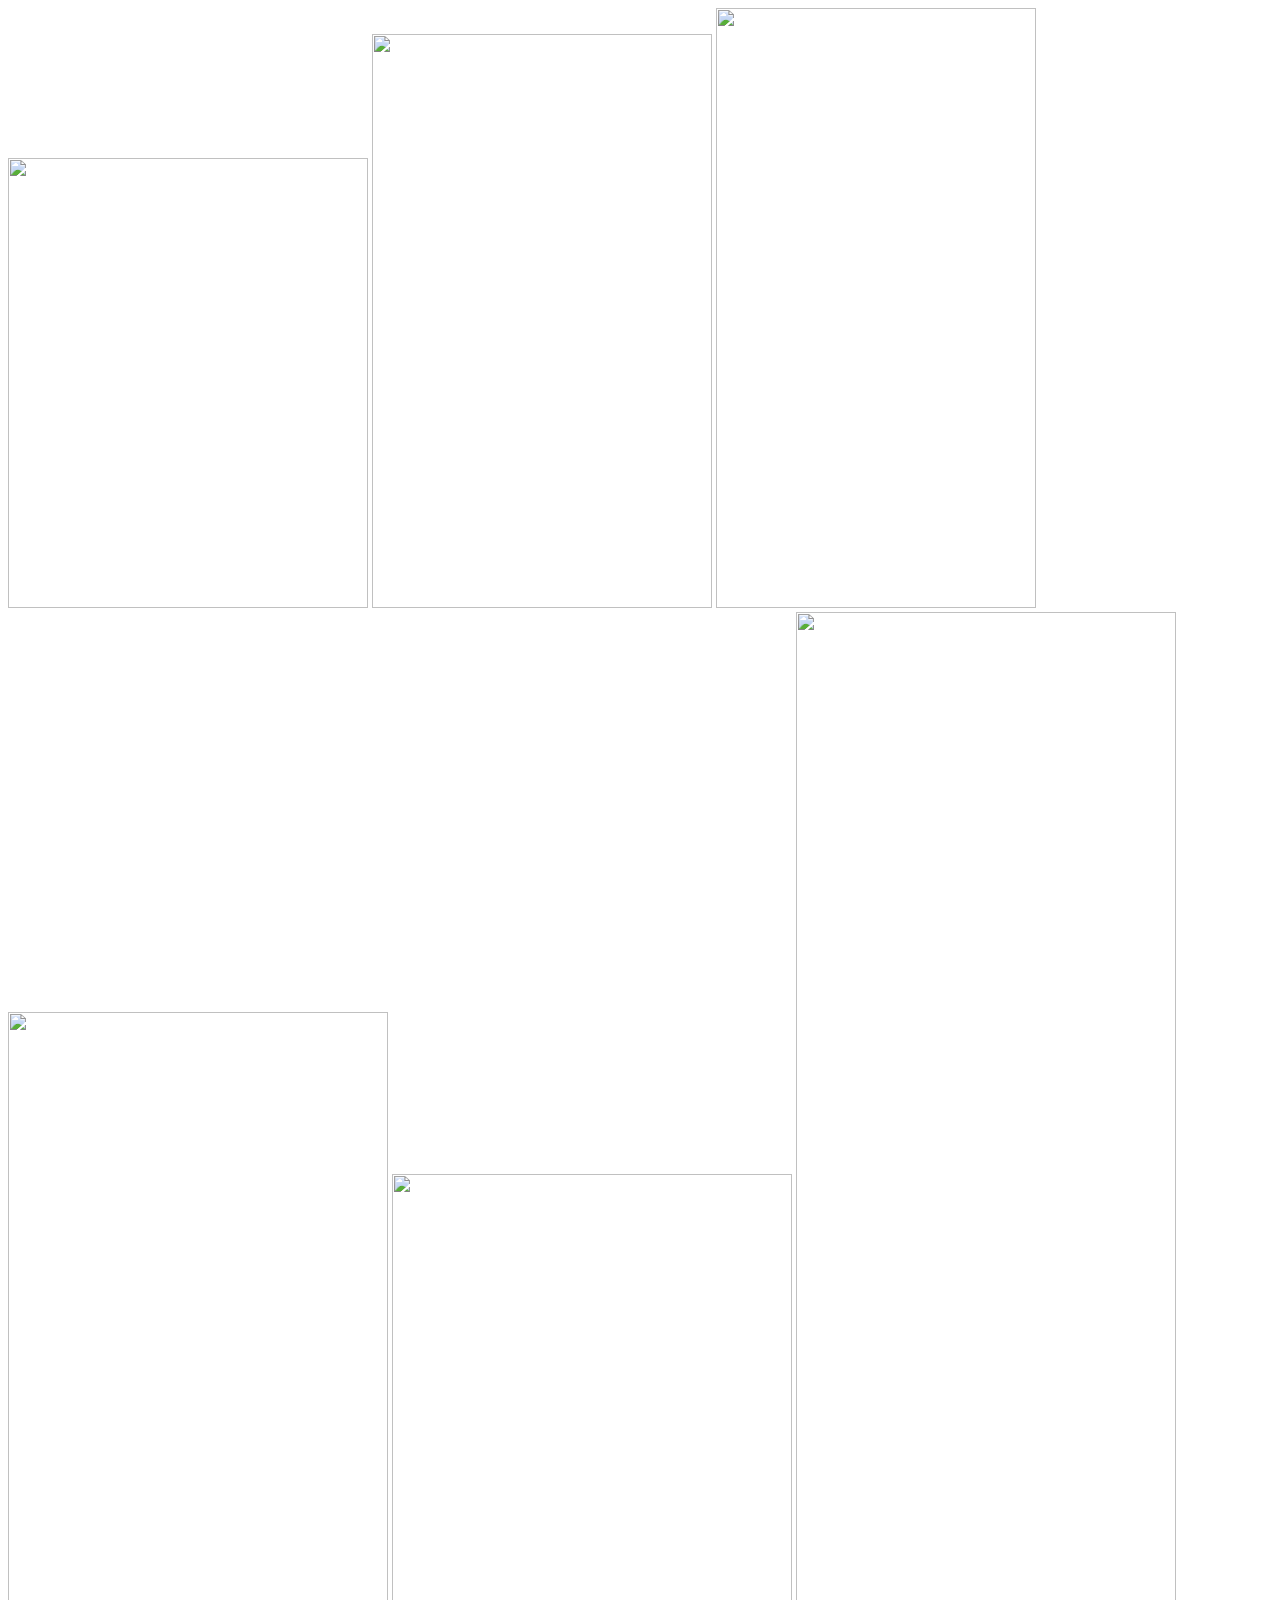
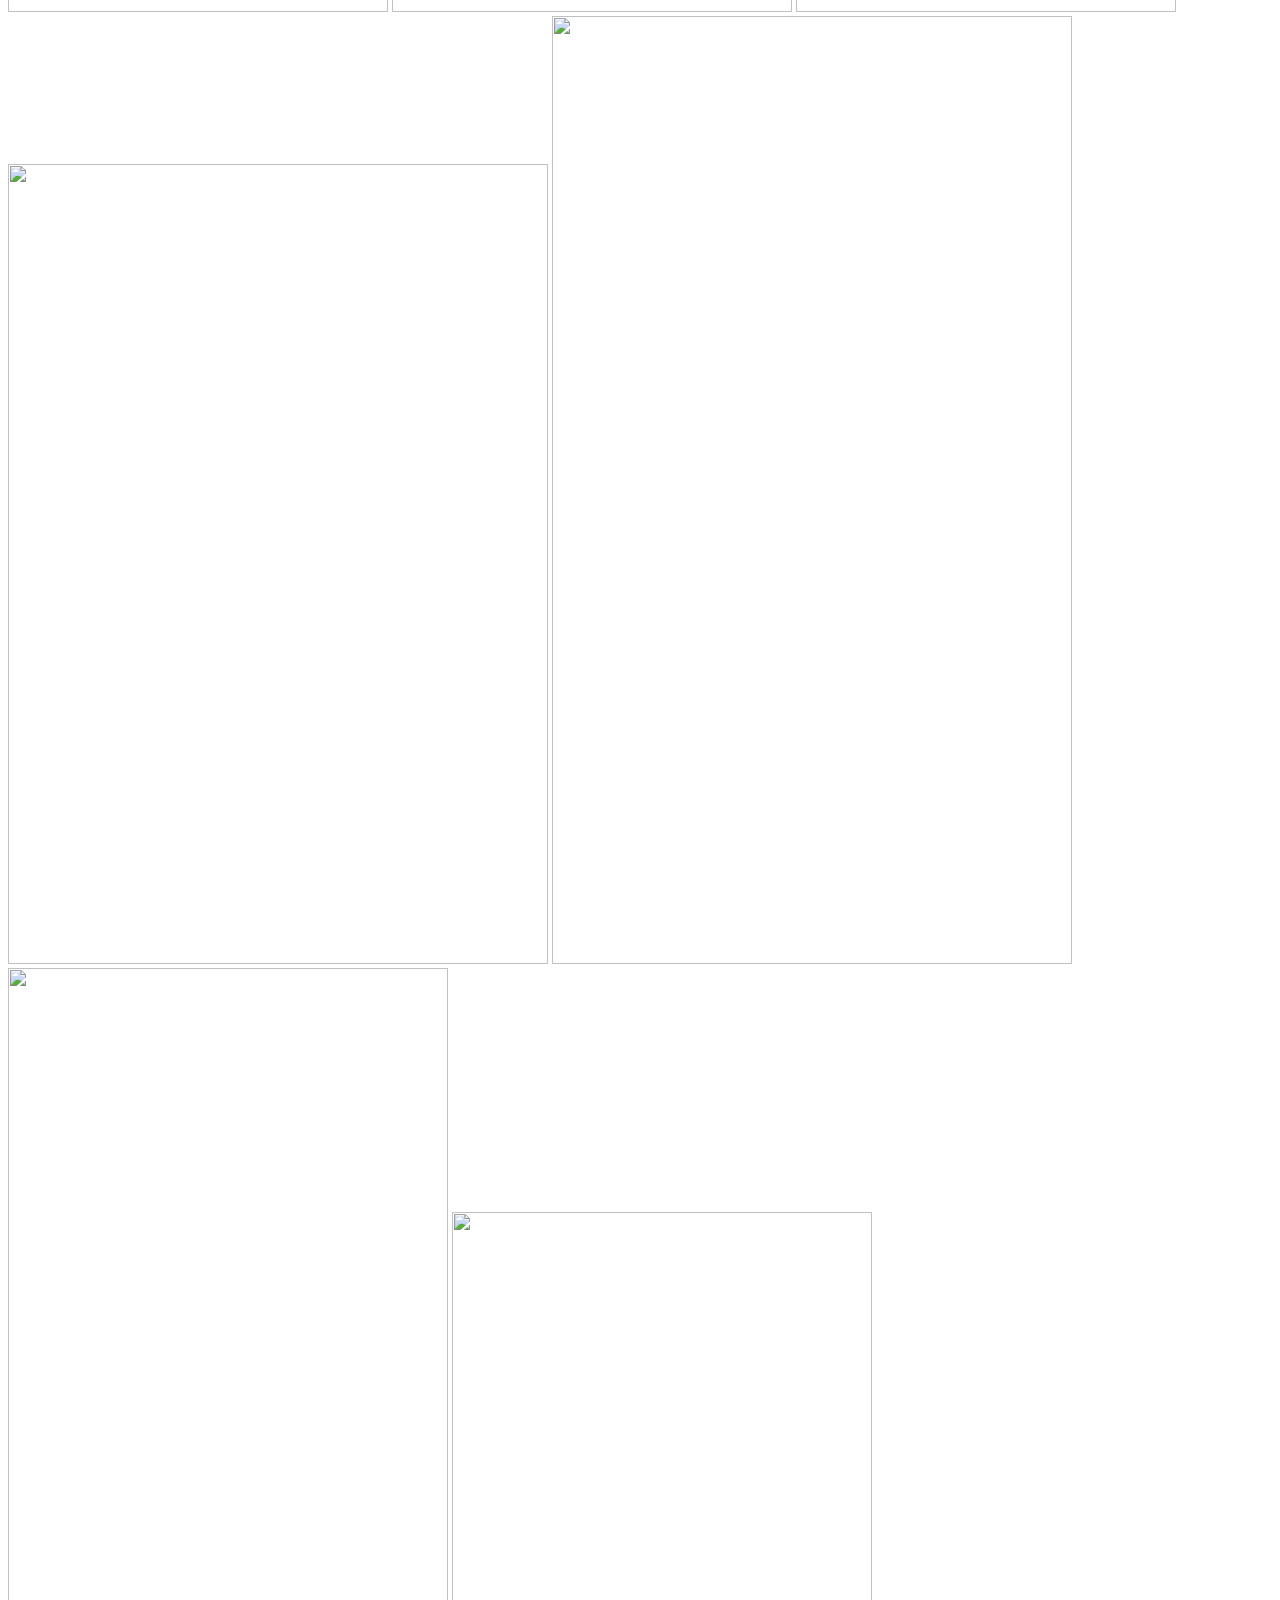
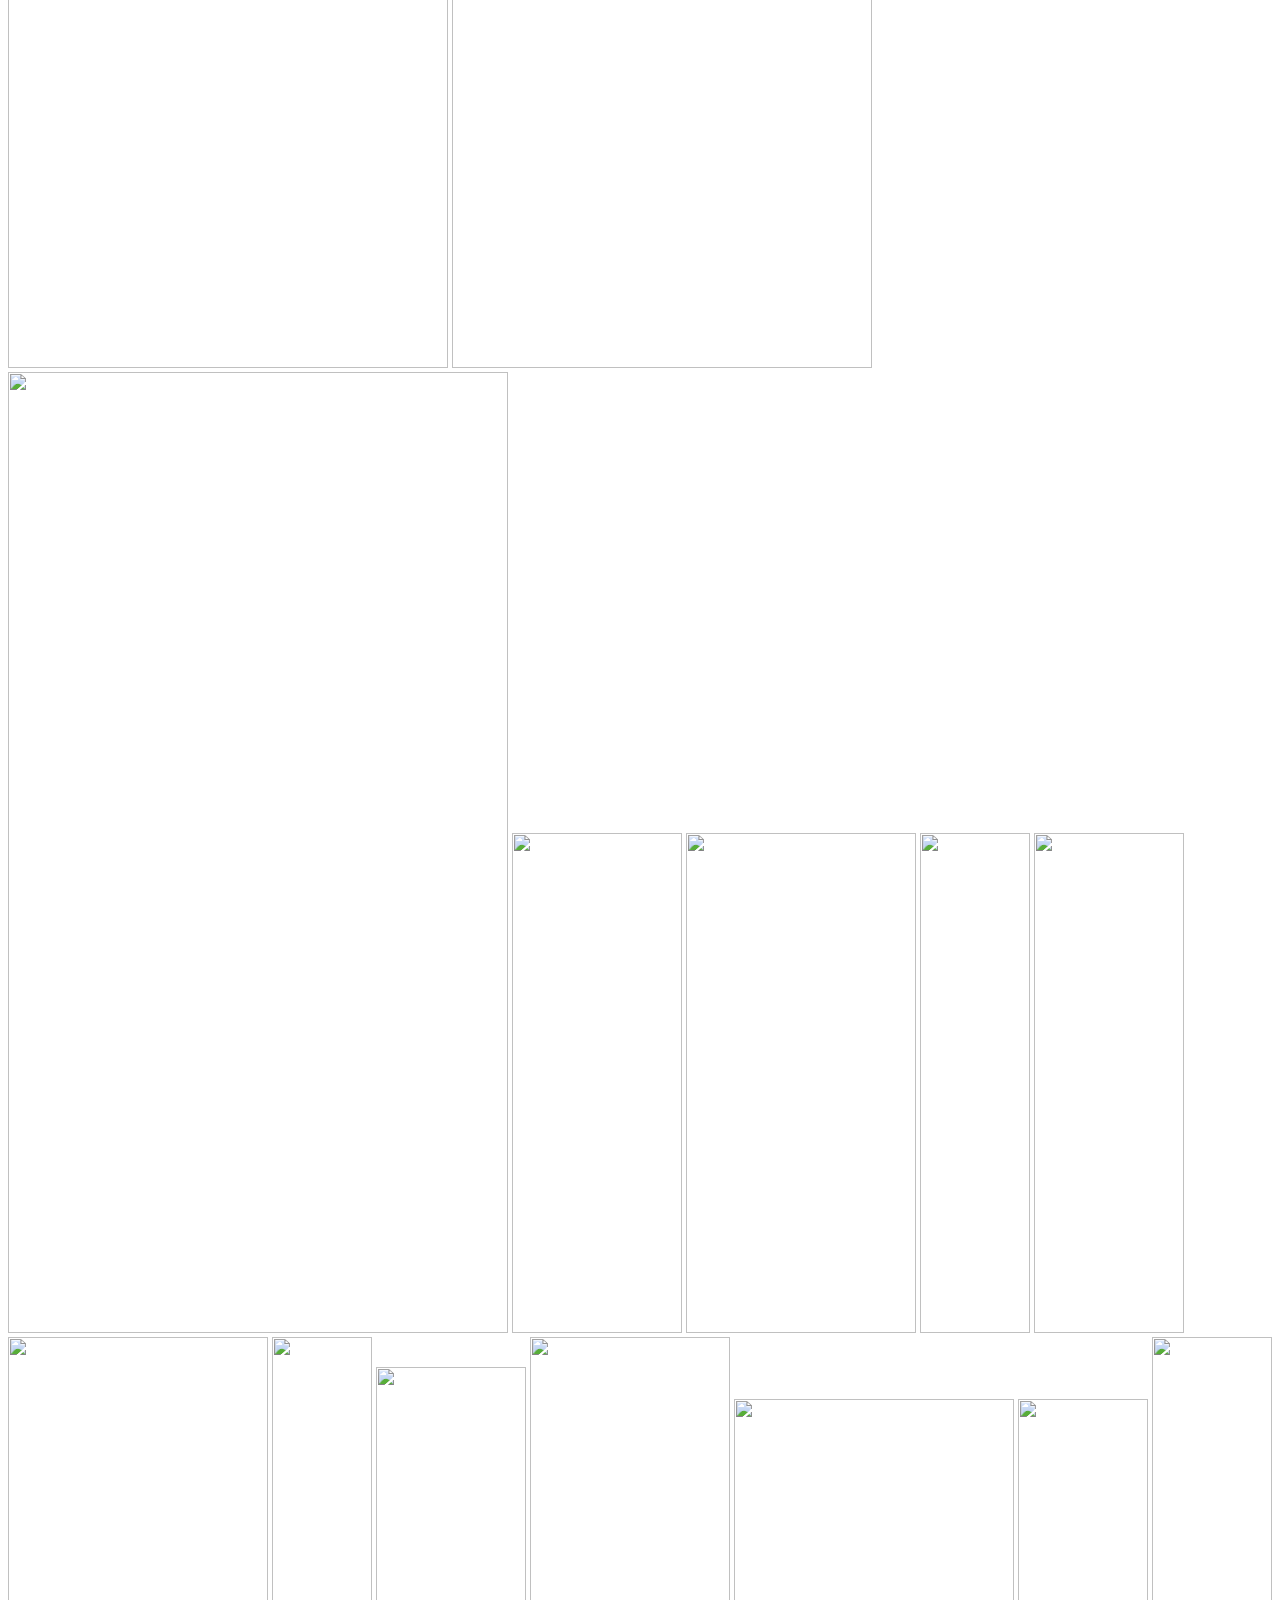
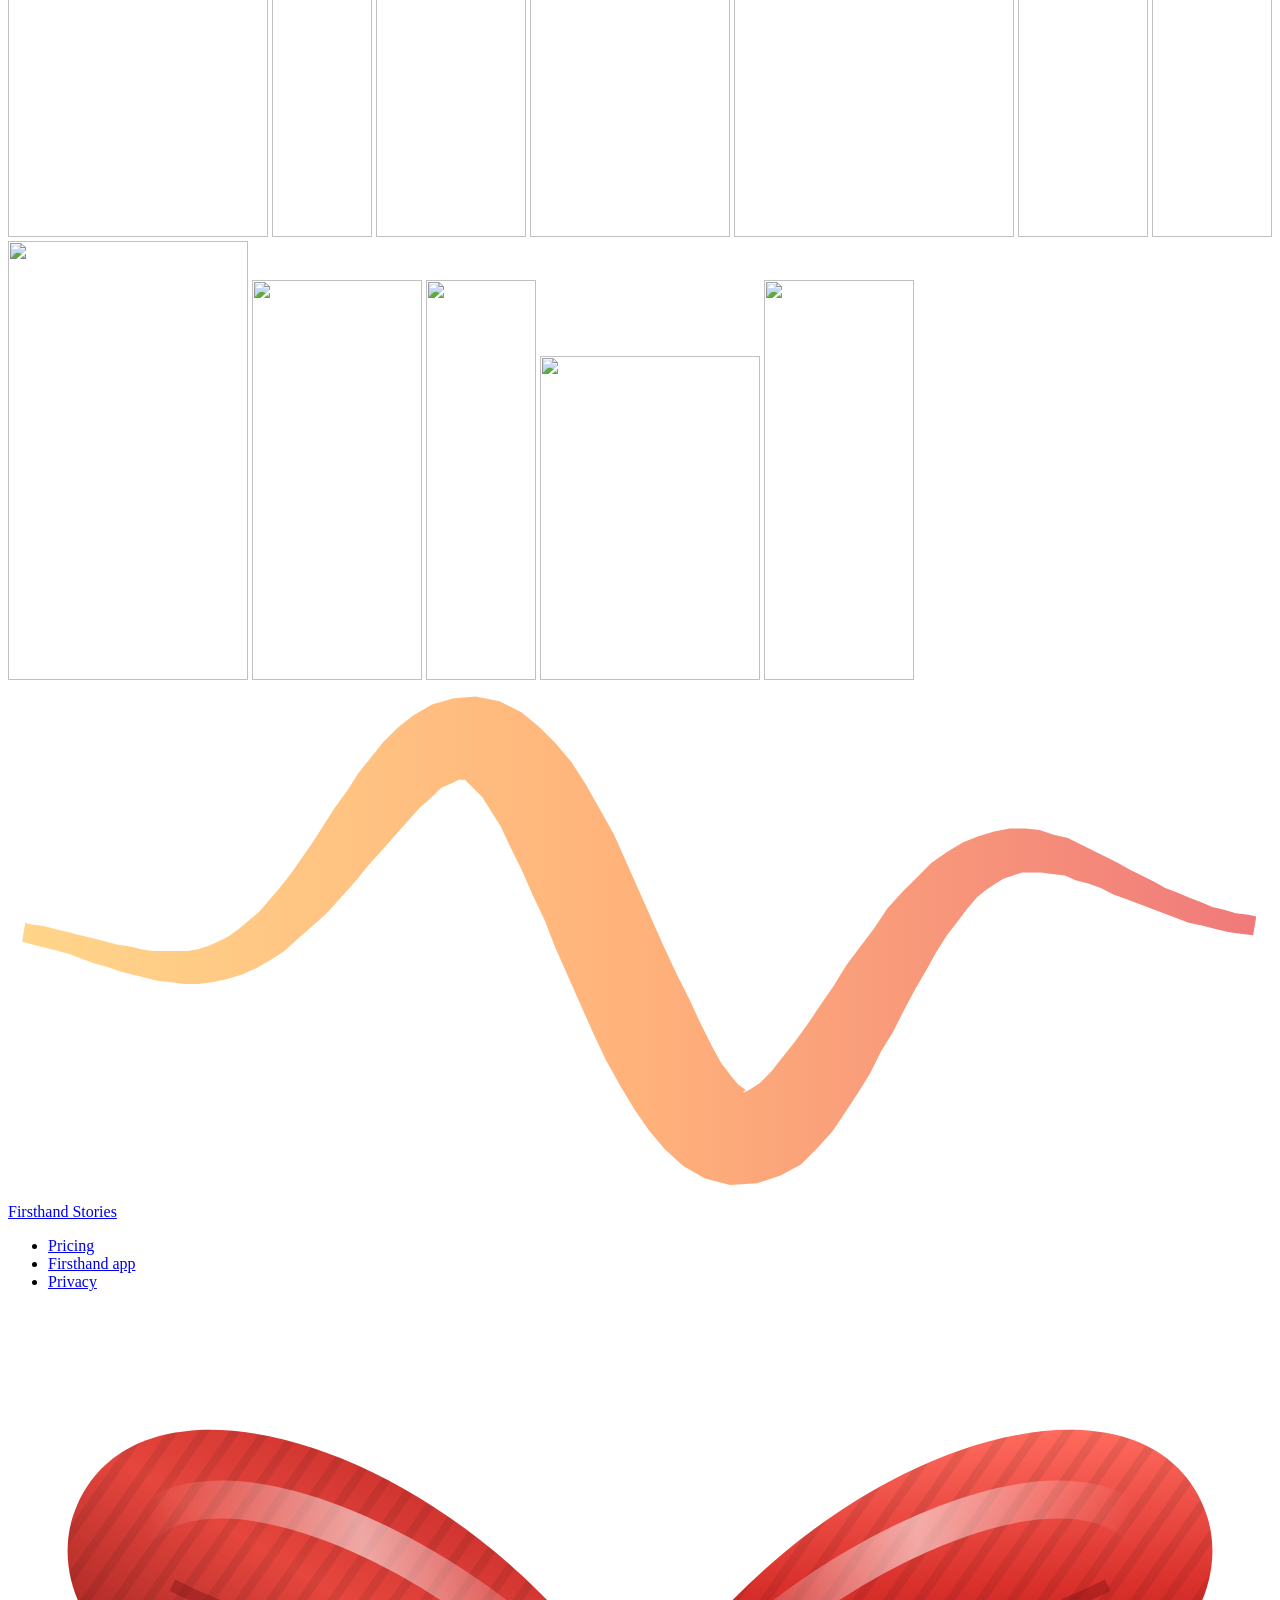
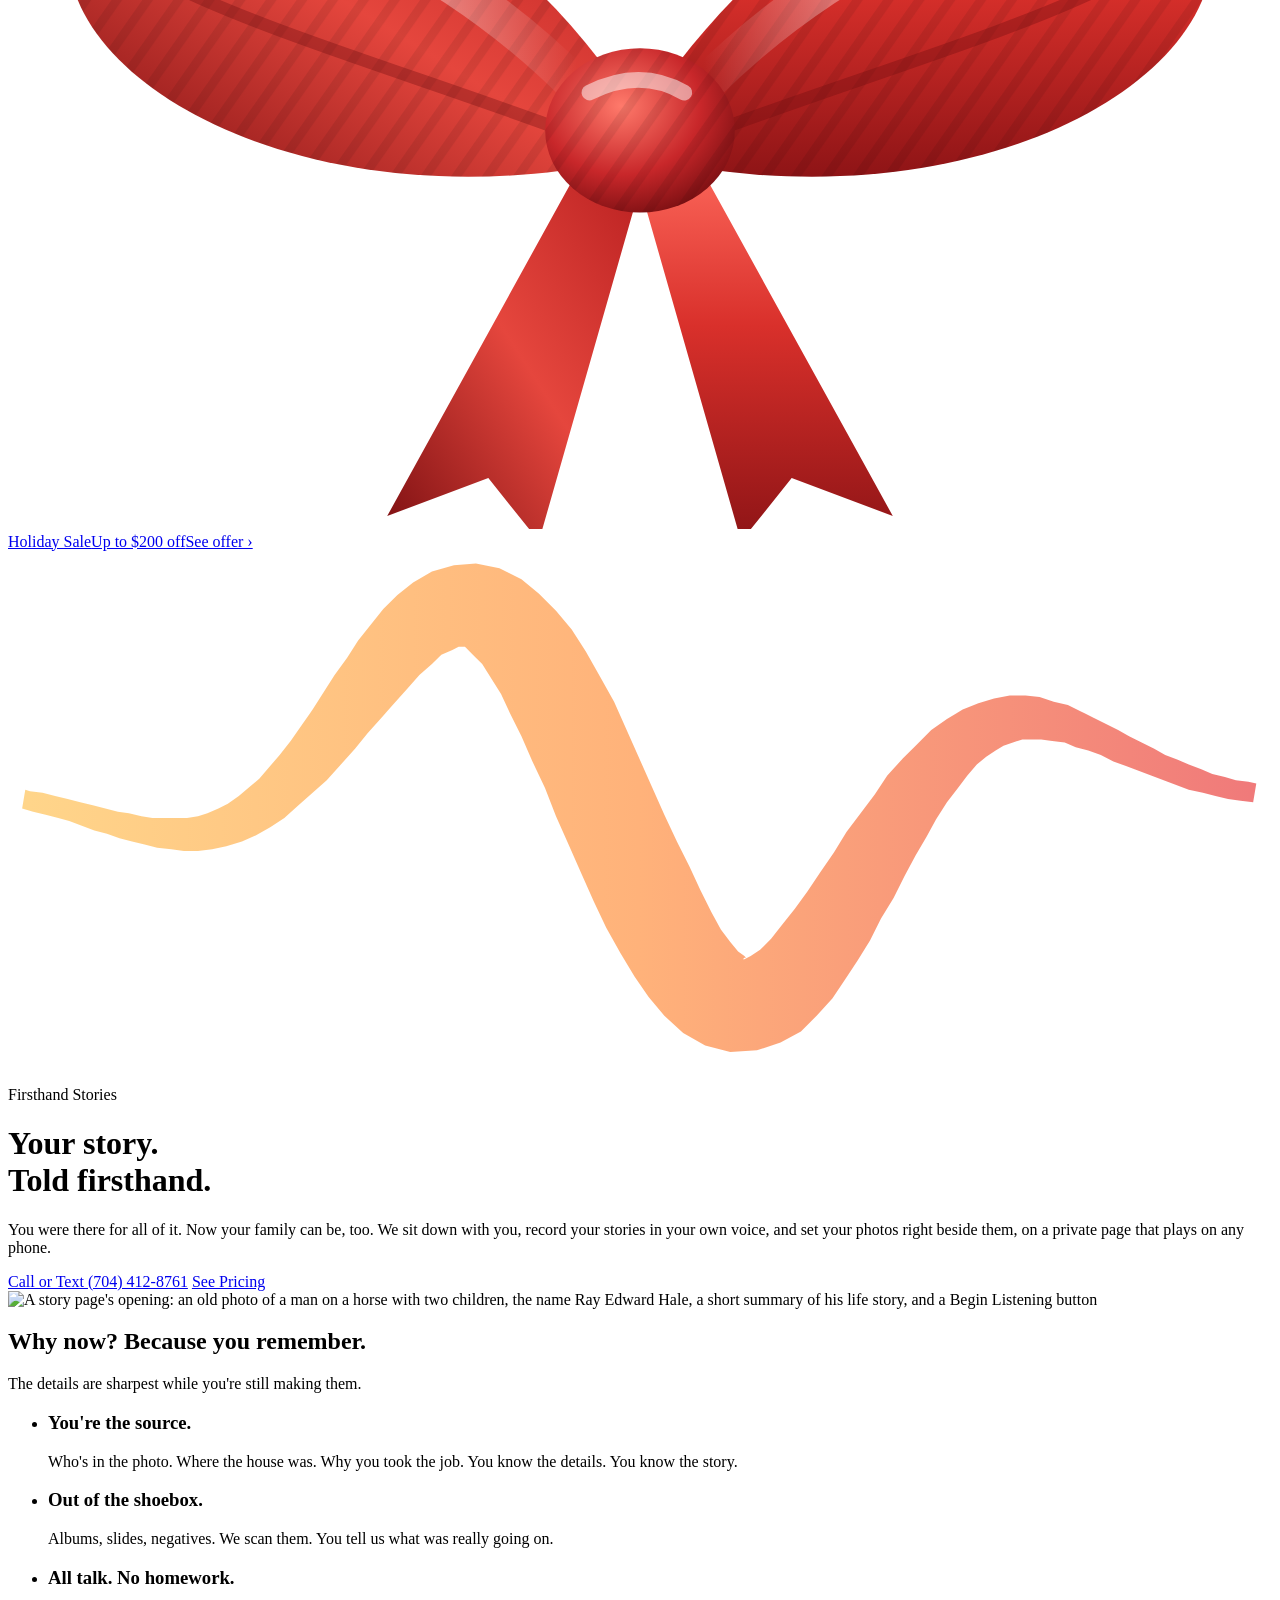
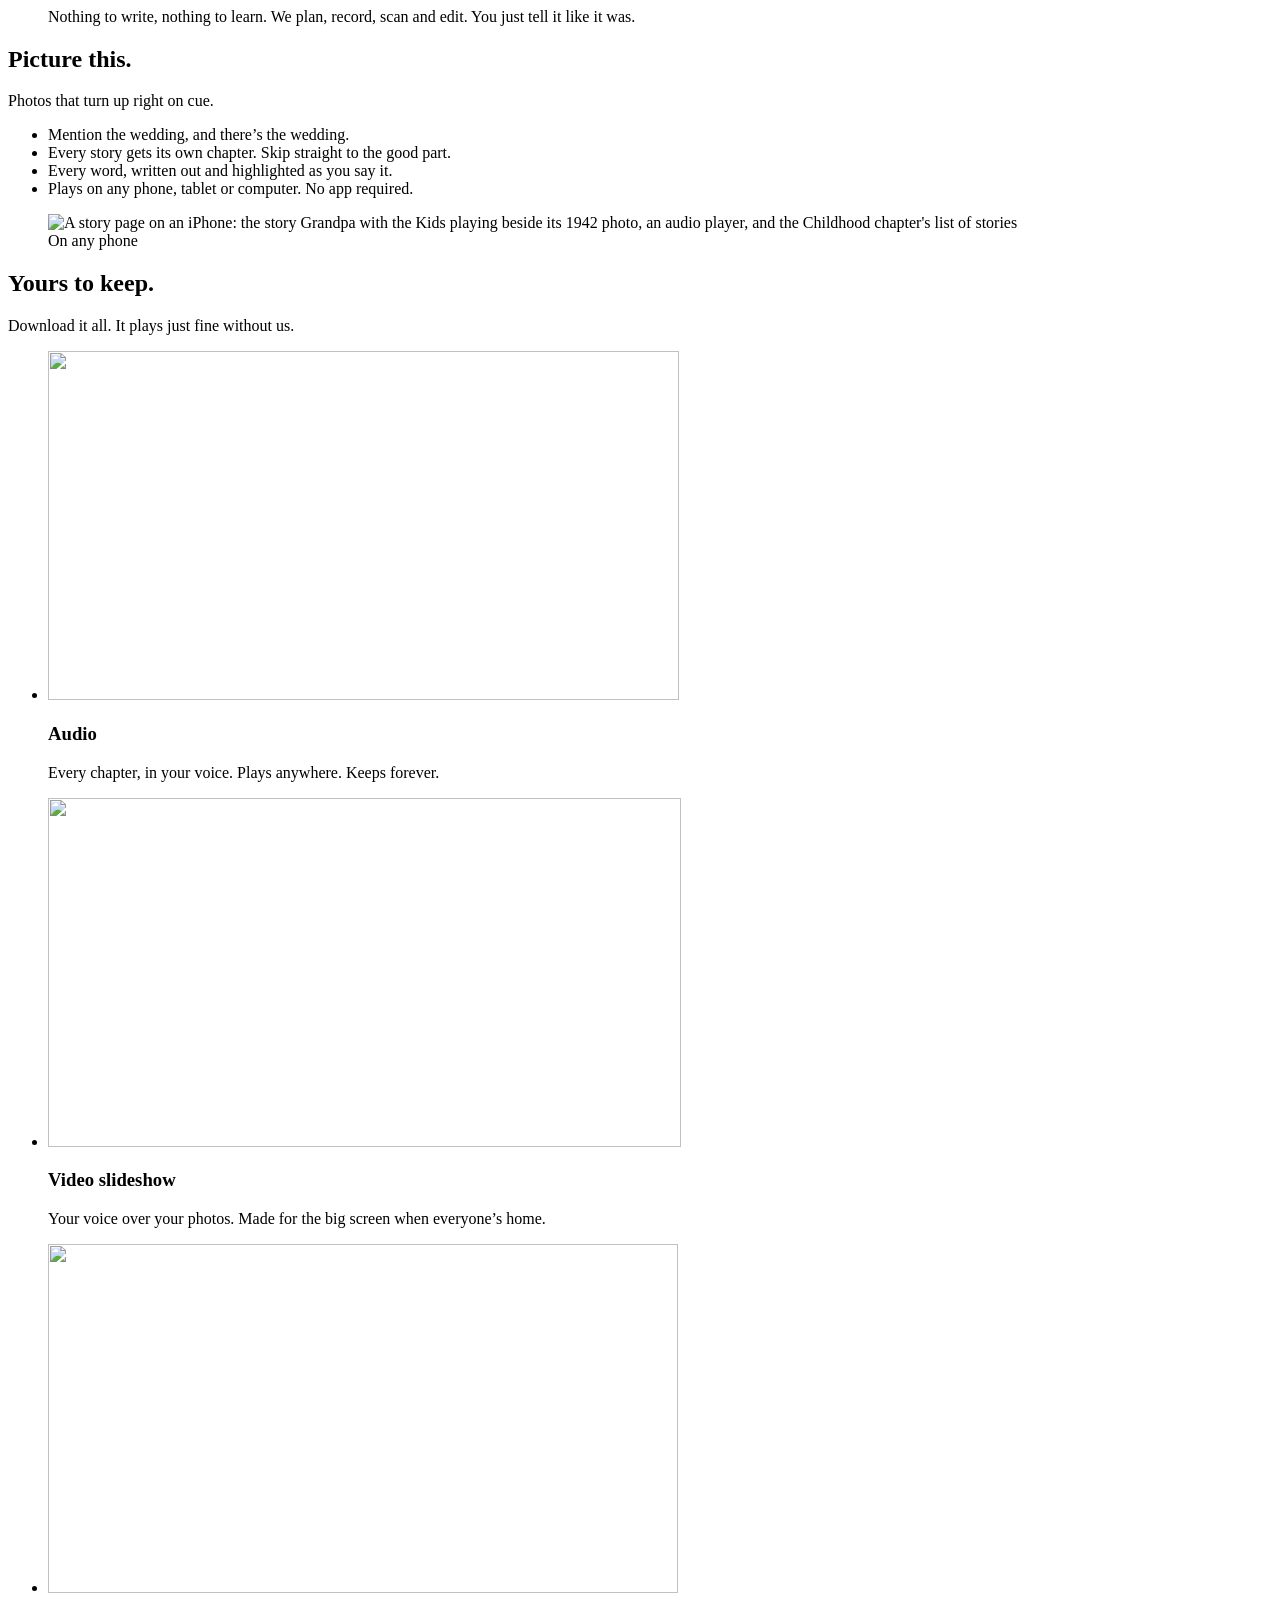
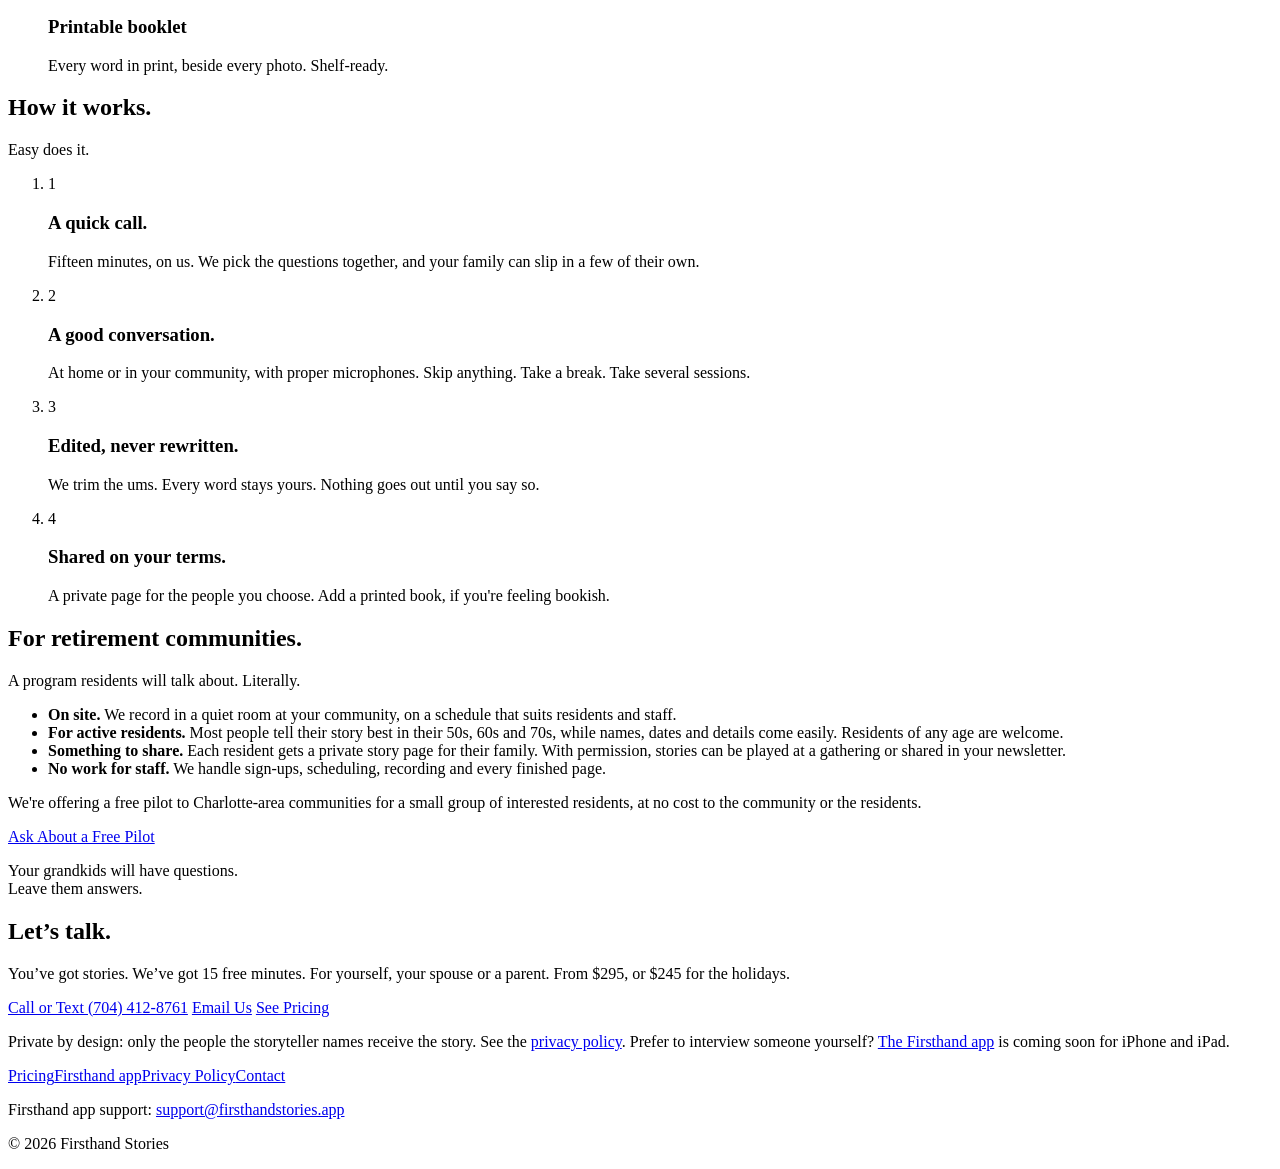
==== commit 1f8a7216: "Home page: remove the sliding photo strip under Why now" ====
--- a/public/index.html
+++ b/public/index.html
@@ -96,42 +96,6 @@
   <section aria-labelledby="why">
     <h2 id="why" class="serif">Why now? Because you remember.</h2>
     <p class="sub serif-line">The details are sharpest while you're still making them.</p>
-    <div class="strip" aria-hidden="true">
-      <div class="track">
-        <img src="/images/gano-1940s2_6.jpg" width="473" height="700" alt="">
-        <img src="/images/gano-iramargaretgano_1.jpg" width="700" height="664" alt="">
-        <img src="/images/gano-1940s3_7.jpg" width="600" height="438" alt="">
-        <img src="/images/gano-ggearlylife_4.jpg" width="700" height="560" alt="">
-        <img src="/images/gano-1940s3_3.jpg" width="599" height="600" alt="">
-        <img src="/images/gano-grandkids_5.jpg" width="700" height="682" alt="">
-        <img src="/images/gano-junedogs_2.jpg" width="600" height="574" alt="">
-        <img src="/images/gano-levikeys_1.jpg" width="600" height="453" alt="">
-        <img src="/images/gano-petersenfamily1_2.jpg" width="676" height="700" alt="">
-        <img src="/images/gano-juneyoung7_4.jpg" width="600" height="450" alt="">
-        <img src="/images/gano-rattler_2.jpg" width="435" height="600" alt="">
-        <img src="/images/gano-ggearlylife_3.jpg" width="407" height="600" alt="">
-        <img src="/images/gano-evvaetc_6.jpg" width="700" height="683" alt="">
-        <img src="/images/gano-1940s2_2.jpg" width="392" height="600" alt="">
-        <img src="/images/gano-ciderpress_1.jpg" width="489" height="600" alt="">
-        <img src="/images/gano-lince2_2.jpg" width="600" height="577" alt="">
-        <img src="/images/gano-1940s2_6.jpg" width="473" height="700" alt="" aria-hidden="true">
-        <img src="/images/gano-iramargaretgano_1.jpg" width="700" height="664" alt="" aria-hidden="true">
-        <img src="/images/gano-1940s3_7.jpg" width="600" height="438" alt="" aria-hidden="true">
-        <img src="/images/gano-ggearlylife_4.jpg" width="700" height="560" alt="" aria-hidden="true">
-        <img src="/images/gano-1940s3_3.jpg" width="599" height="600" alt="" aria-hidden="true">
-        <img src="/images/gano-grandkids_5.jpg" width="700" height="682" alt="" aria-hidden="true">
-        <img src="/images/gano-junedogs_2.jpg" width="600" height="574" alt="" aria-hidden="true">
-        <img src="/images/gano-levikeys_1.jpg" width="600" height="453" alt="" aria-hidden="true">
-        <img src="/images/gano-petersenfamily1_2.jpg" width="676" height="700" alt="" aria-hidden="true">
-        <img src="/images/gano-juneyoung7_4.jpg" width="600" height="450" alt="" aria-hidden="true">
-        <img src="/images/gano-rattler_2.jpg" width="435" height="600" alt="" aria-hidden="true">
-        <img src="/images/gano-ggearlylife_3.jpg" width="407" height="600" alt="" aria-hidden="true">
-        <img src="/images/gano-evvaetc_6.jpg" width="700" height="683" alt="" aria-hidden="true">
-        <img src="/images/gano-1940s2_2.jpg" width="392" height="600" alt="" aria-hidden="true">
-        <img src="/images/gano-ciderpress_1.jpg" width="489" height="600" alt="" aria-hidden="true">
-        <img src="/images/gano-lince2_2.jpg" width="600" height="577" alt="" aria-hidden="true">
-      </div>
-    </div>
     <ul class="grid">
       <li class="card"><h3>You're the source.</h3><p>Who's in the photo. Where the house was. Why you took the job. You know the details. You know the story.</p></li>
       <li class="card"><h3>Out of the shoebox.</h3><p>Albums, slides, negatives. We scan them. You tell us what was really going on.</p></li>
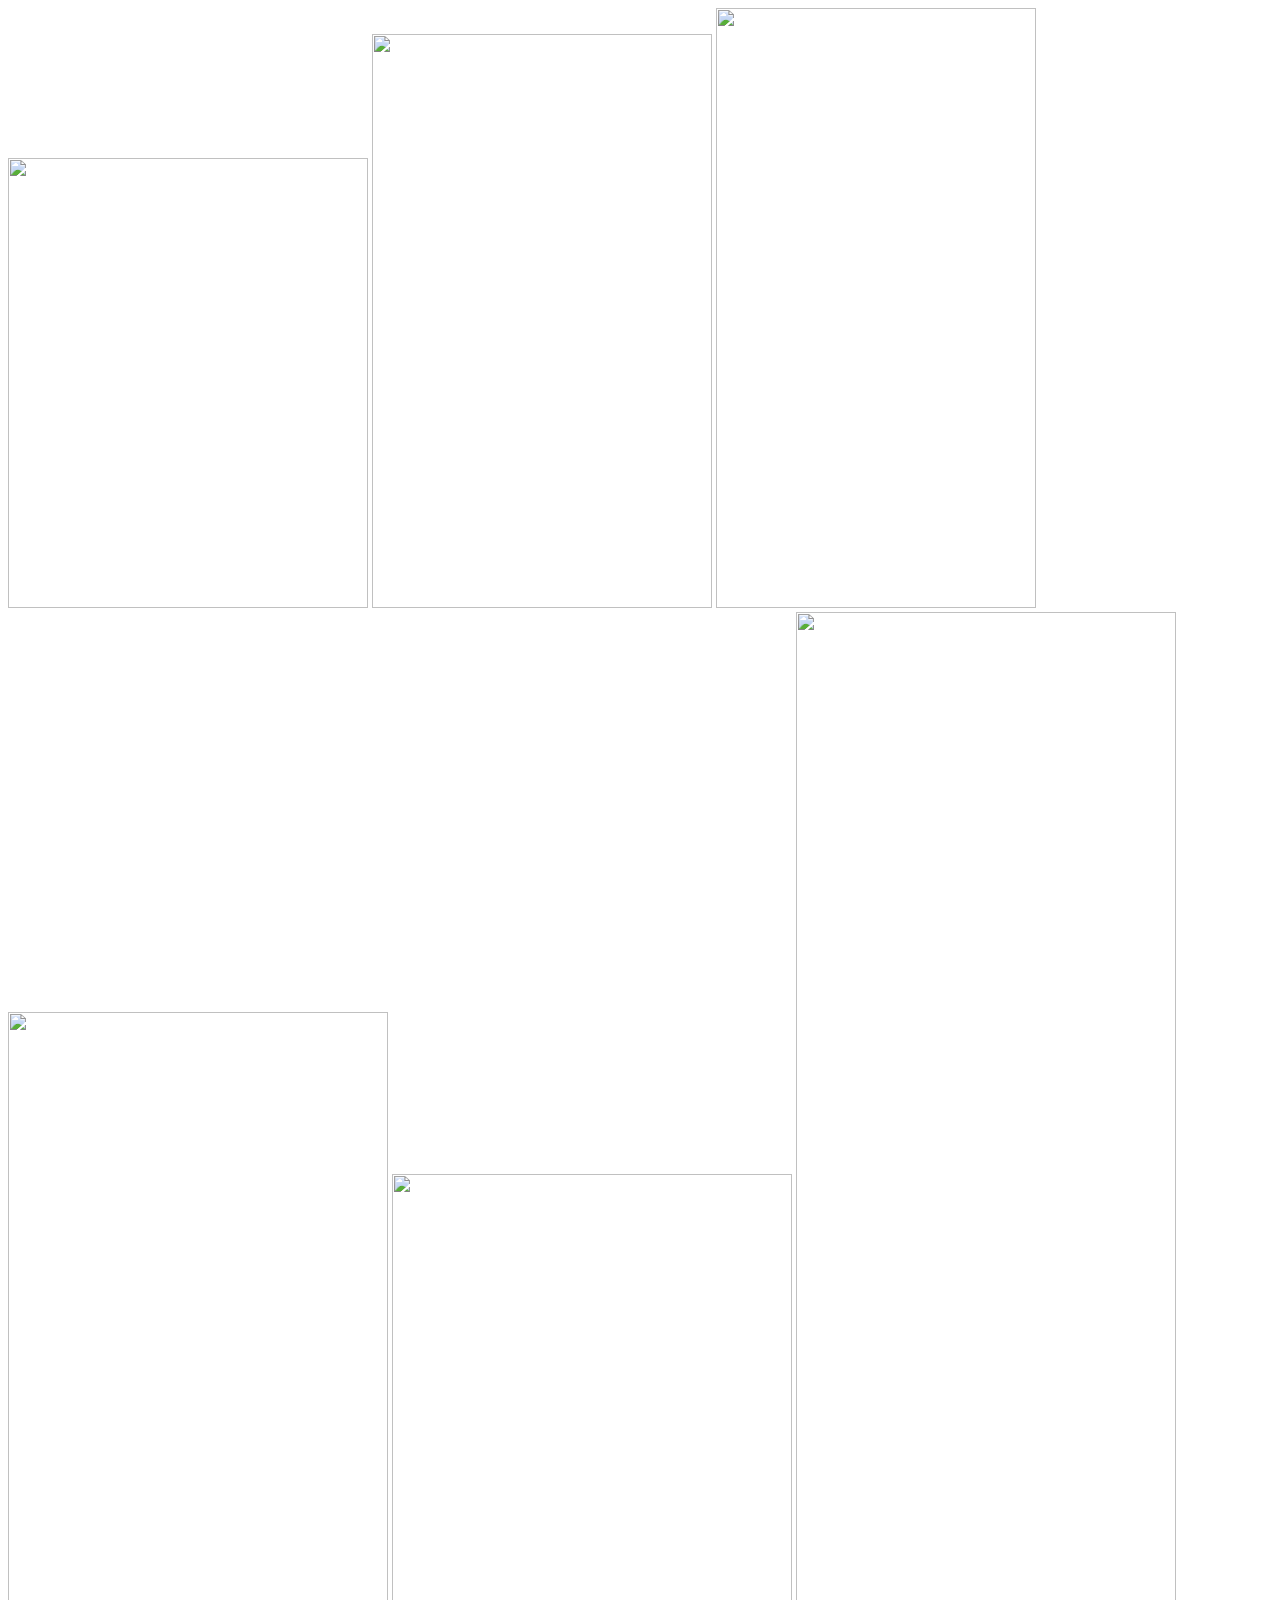
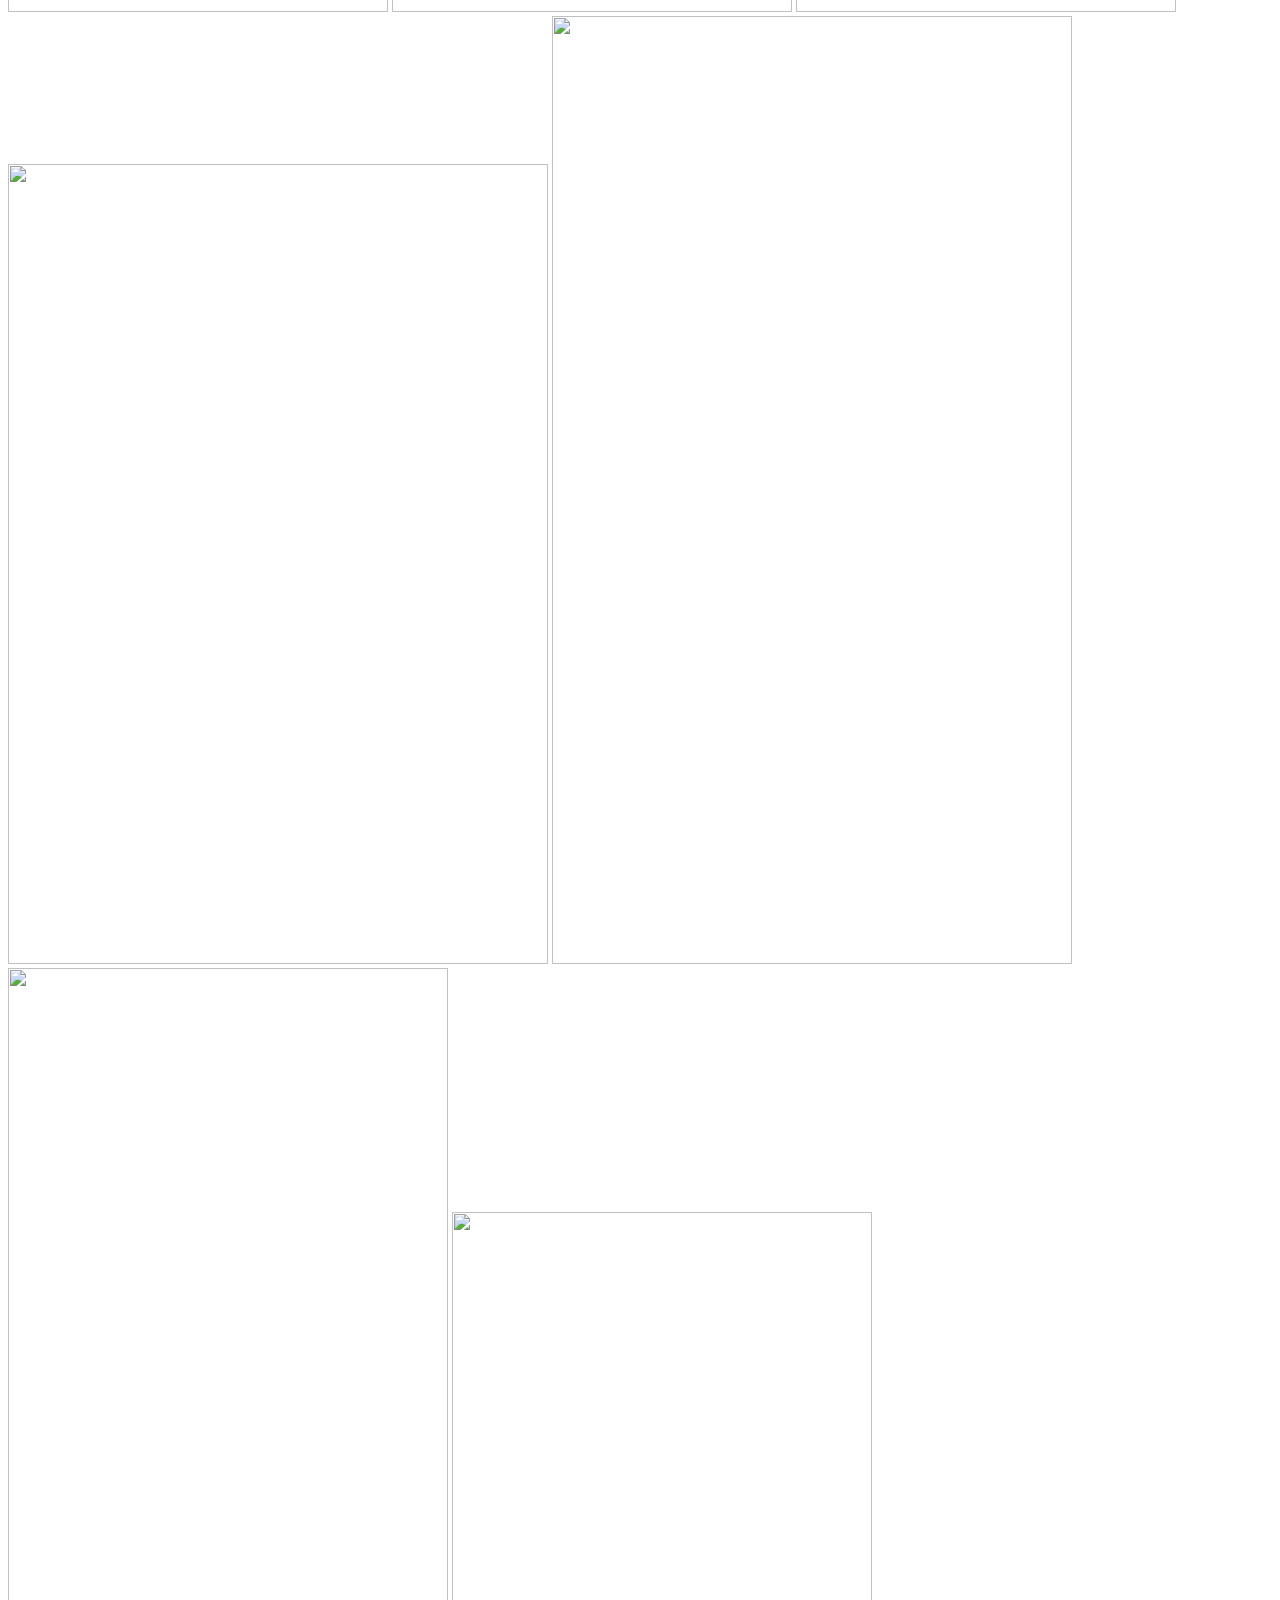
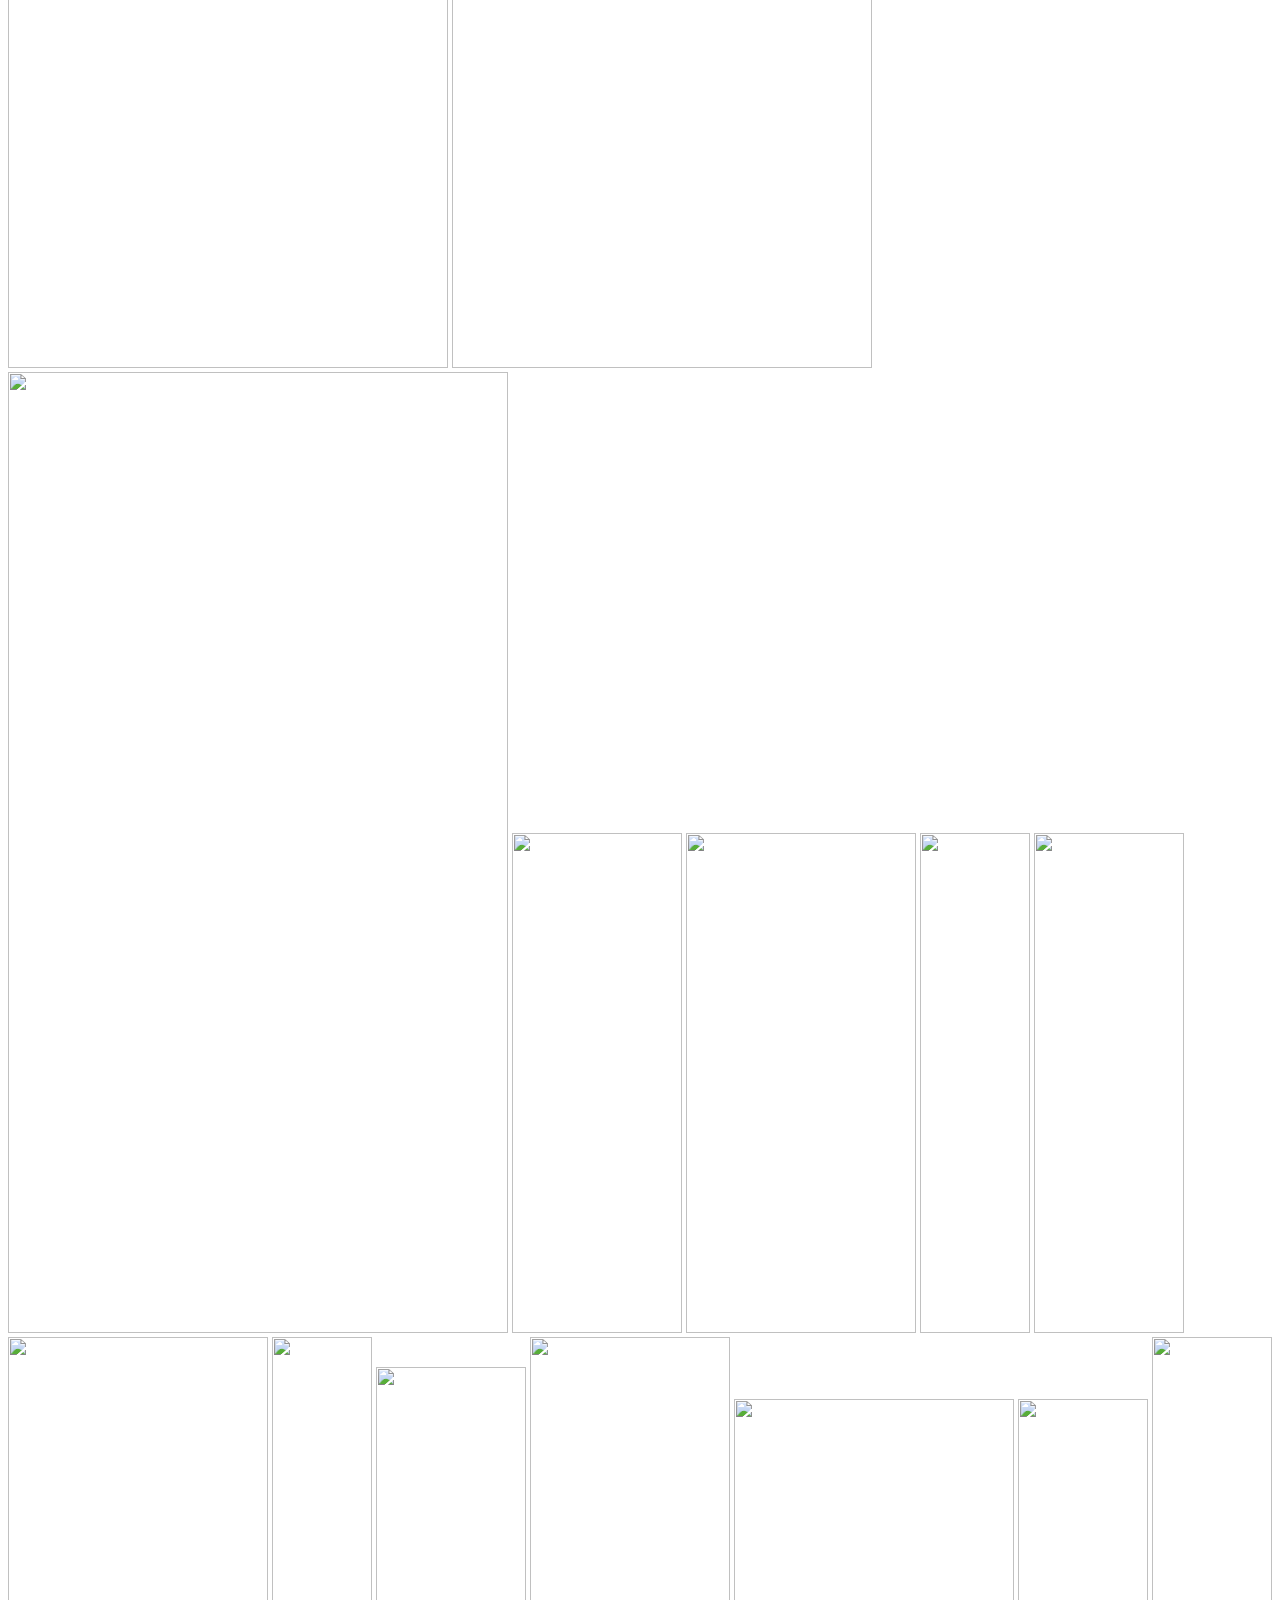
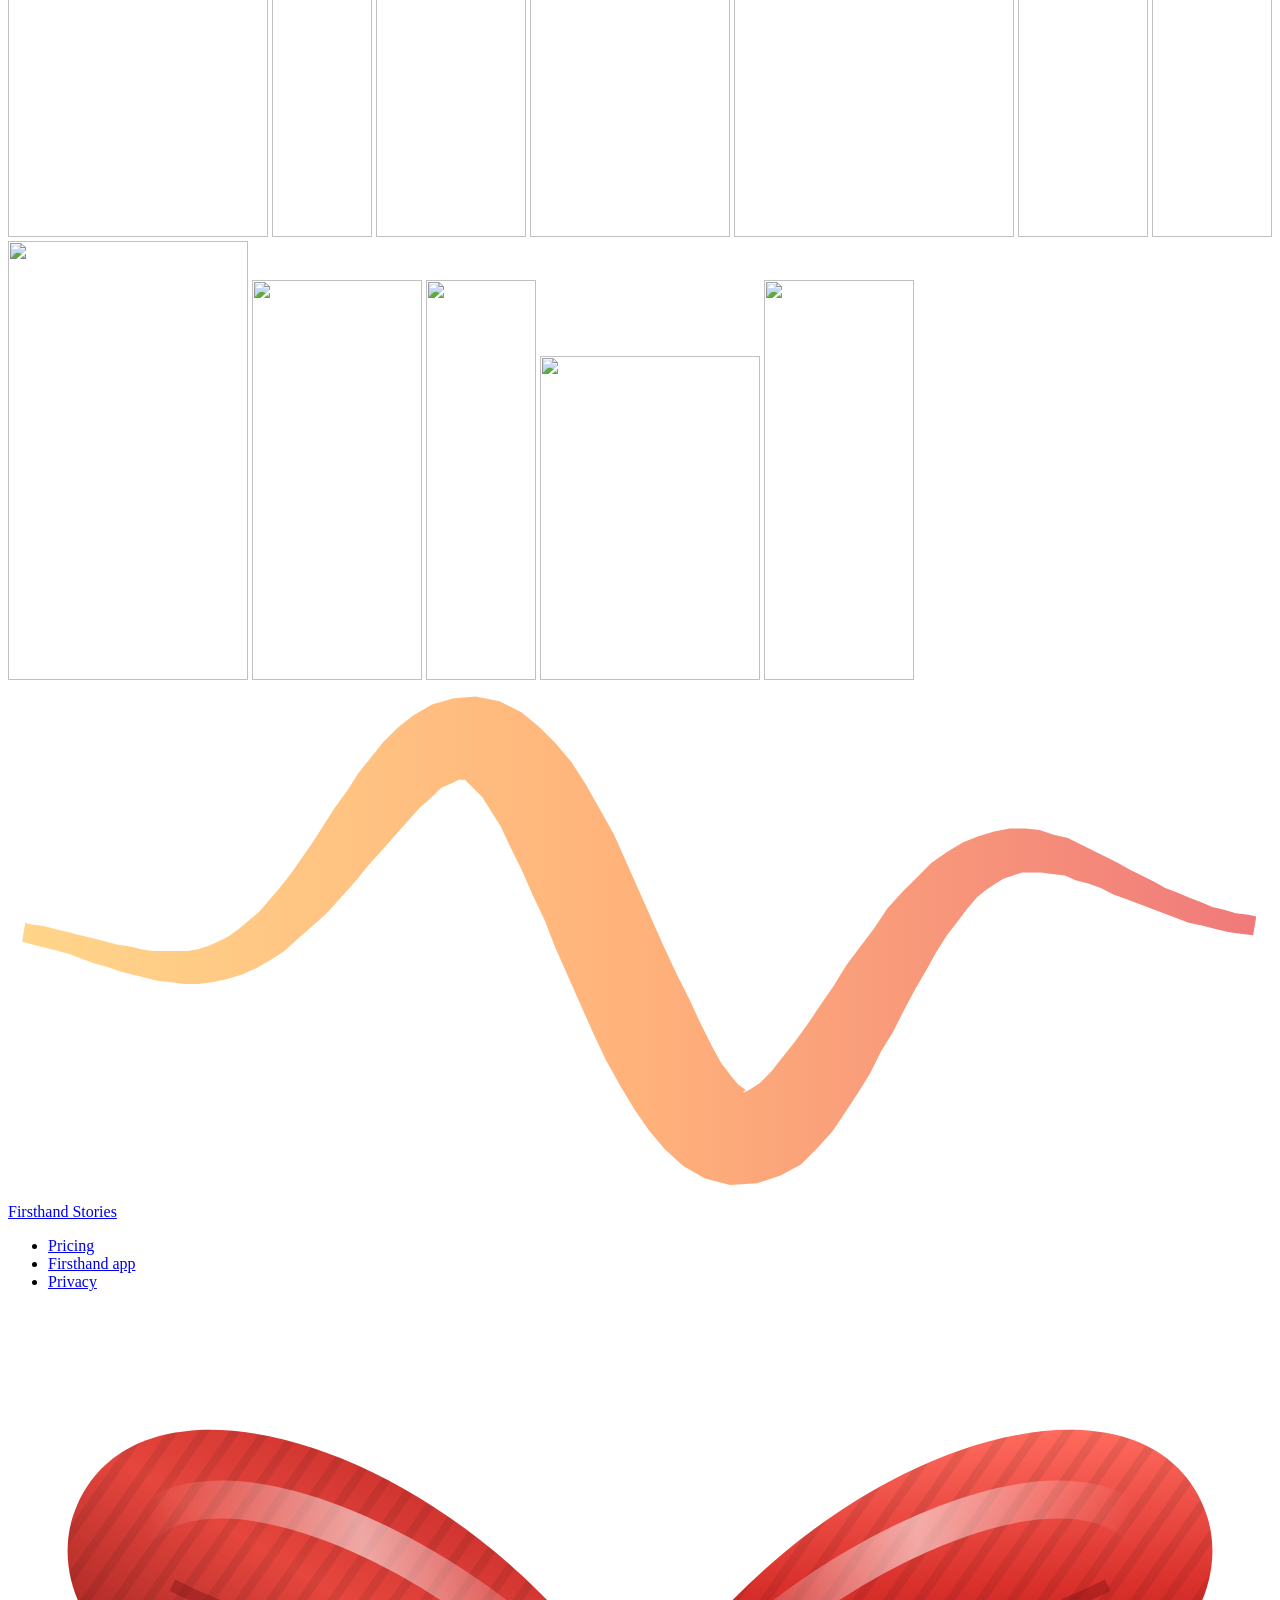
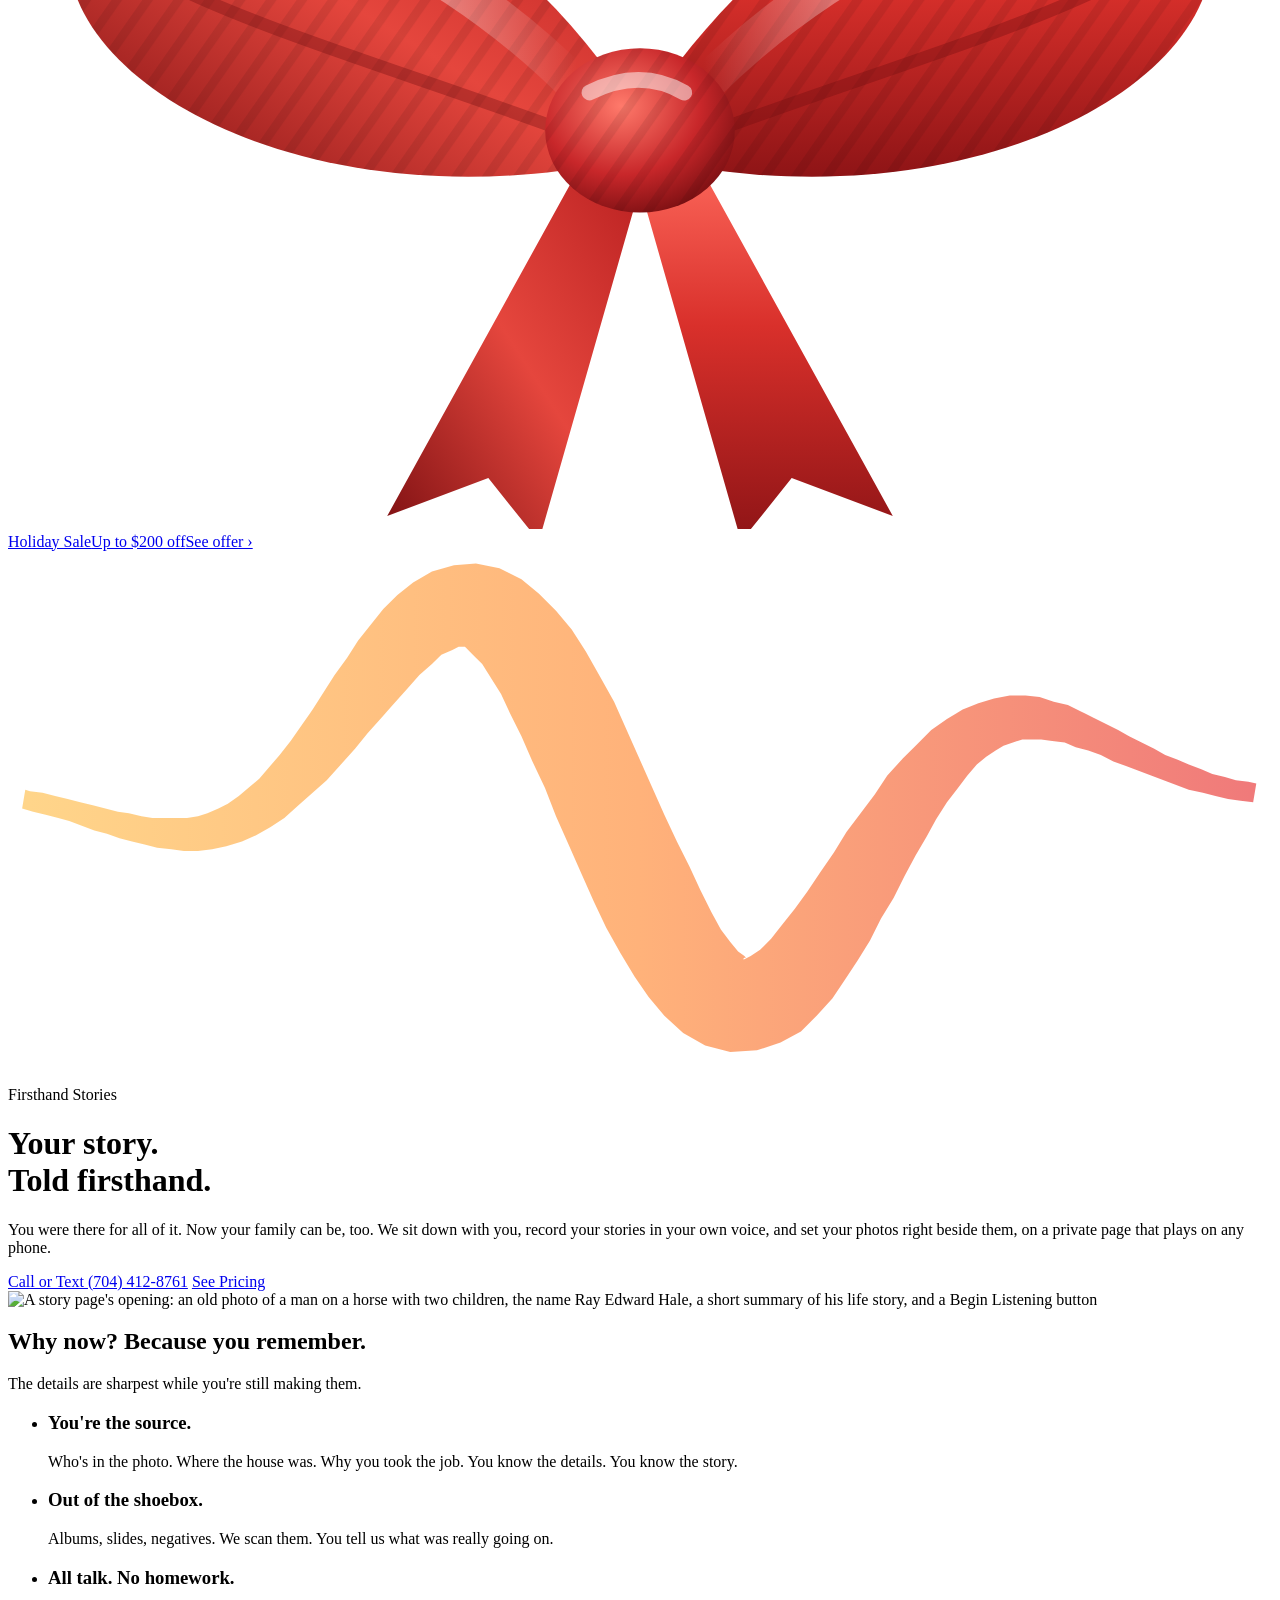
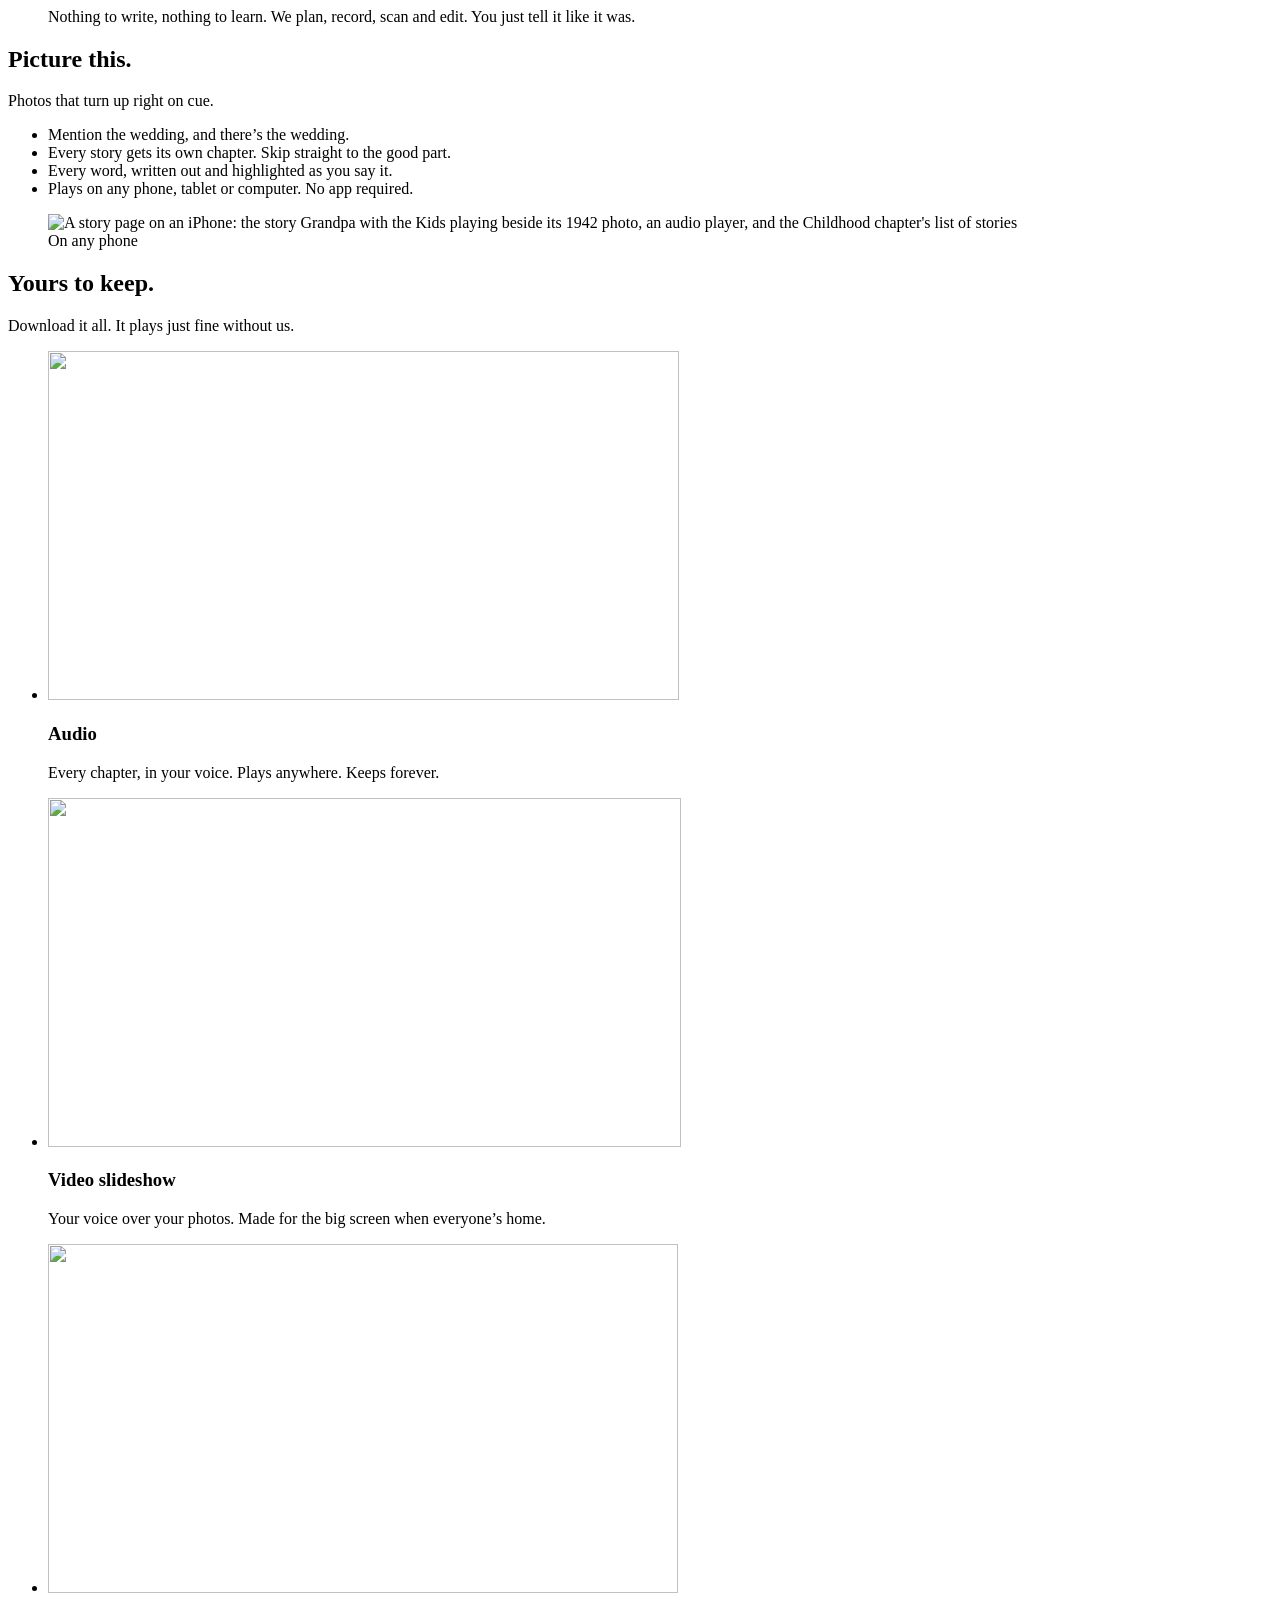
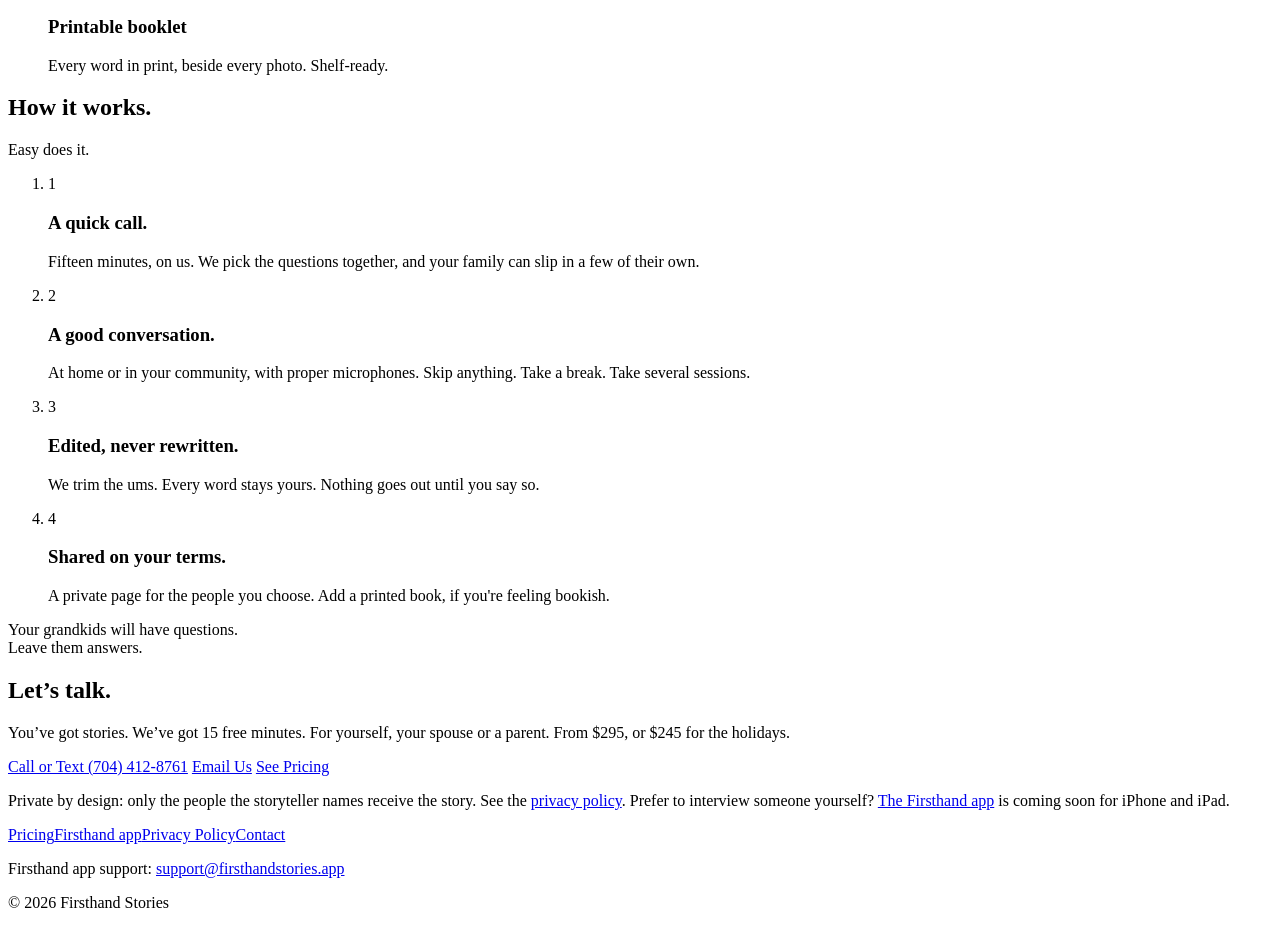
==== commit 5afa5d41: "Remove the retirement communities section from home and pricing" ====
--- a/public/index.html
+++ b/public/index.html
@@ -144,19 +144,6 @@
     </ol>
   </section>
 
-  <section class="card communities" aria-labelledby="communities">
-    <h2 id="communities" class="serif">For retirement communities.</h2>
-    <p class="sub serif-line">A program residents will talk about. Literally.</p>
-    <ul>
-      <li><strong>On site.</strong> We record in a quiet room at your community, on a schedule that suits residents and staff.</li>
-      <li><strong>For active residents.</strong> Most people tell their story best in their 50s, 60s and 70s, while names, dates and details come easily. Residents of any age are welcome.</li>
-      <li><strong>Something to share.</strong> Each resident gets a private story page for their family. With permission, stories can be played at a gathering or shared in your newsletter.</li>
-      <li><strong>No work for staff.</strong> We handle sign-ups, scheduling, recording and every finished page.</li>
-    </ul>
-    <p>We're offering a free pilot to Charlotte-area communities for a small group of interested residents, at no cost to the community or the residents.</p>
-    <div class="actions"><a class="button" href="mailto:dallas@firsthandstories.app?subject=Firsthand%20Stories%20pilot">Ask About a Free Pilot</a></div>
-  </section>
-
   <section class="quote" aria-label="Why it matters">
     <p class="serif">Your grandkids will have questions.<br>Leave them answers.</p>
   </section>
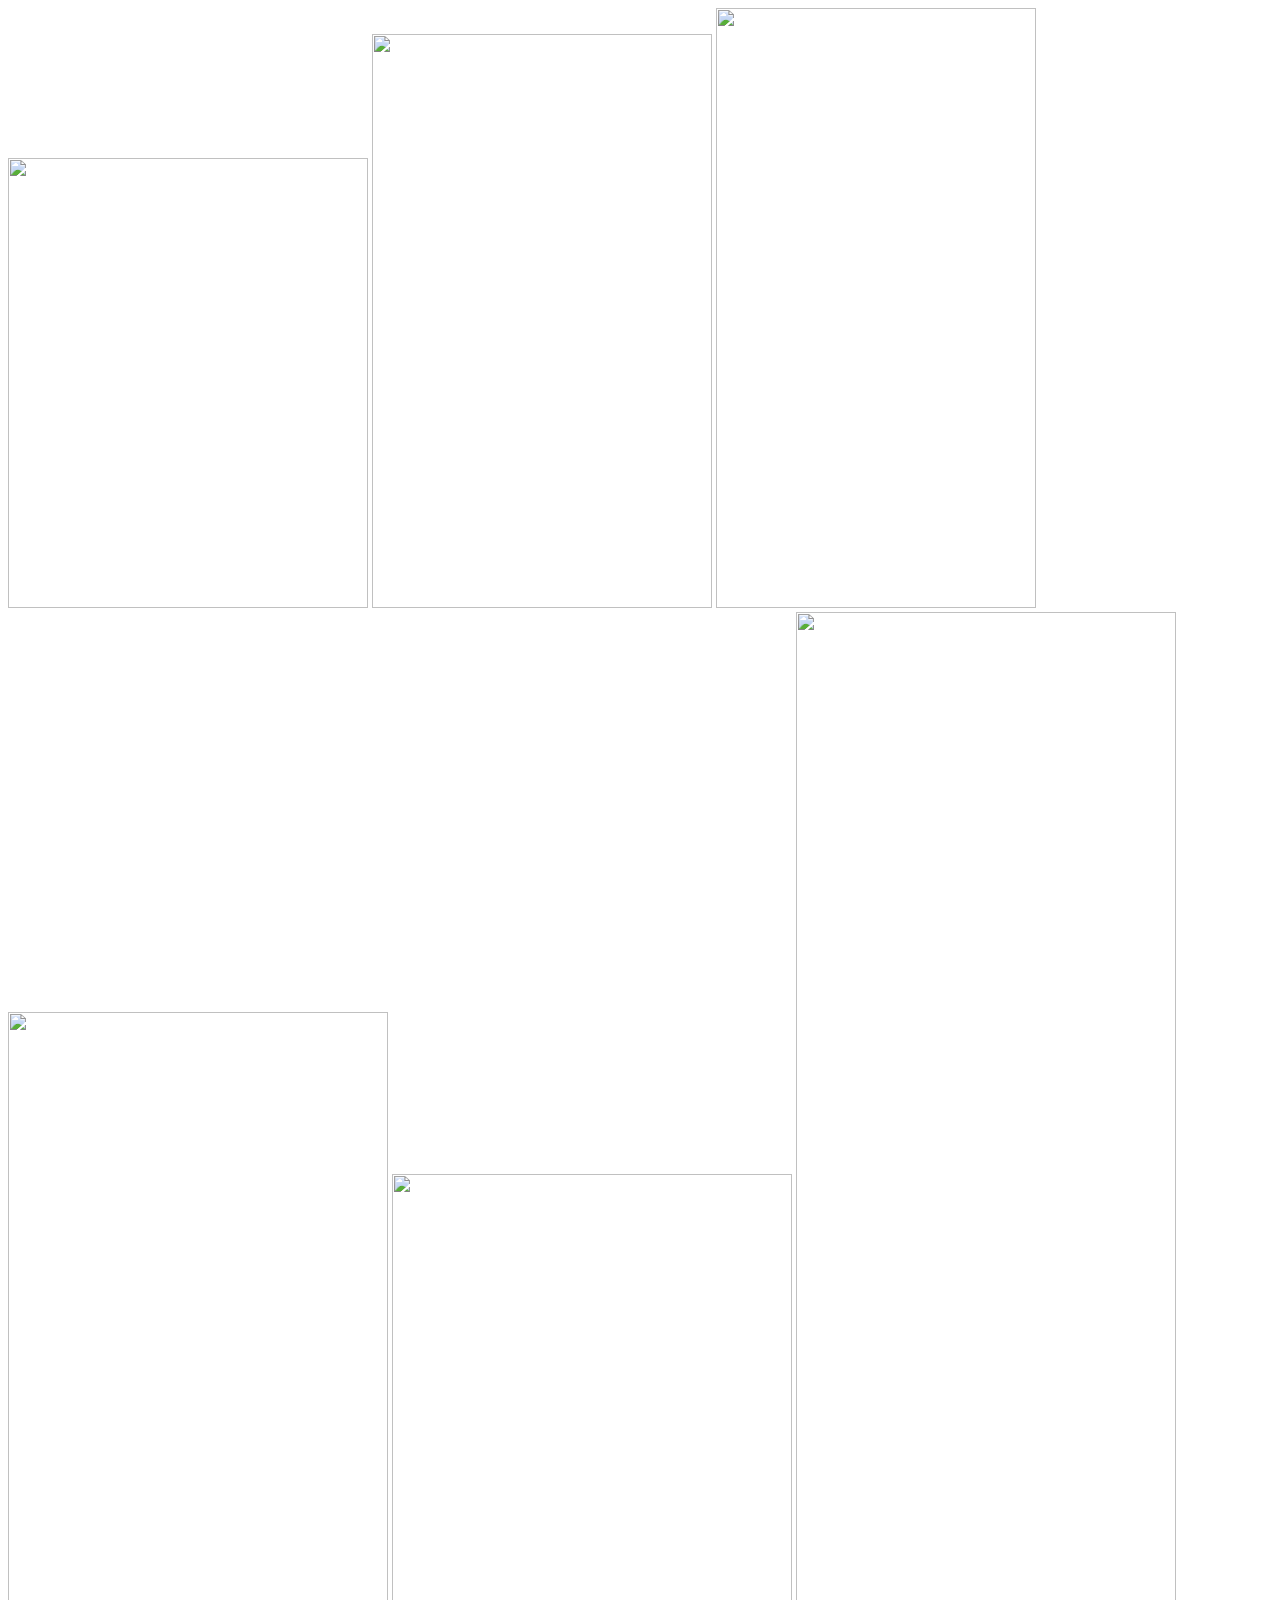
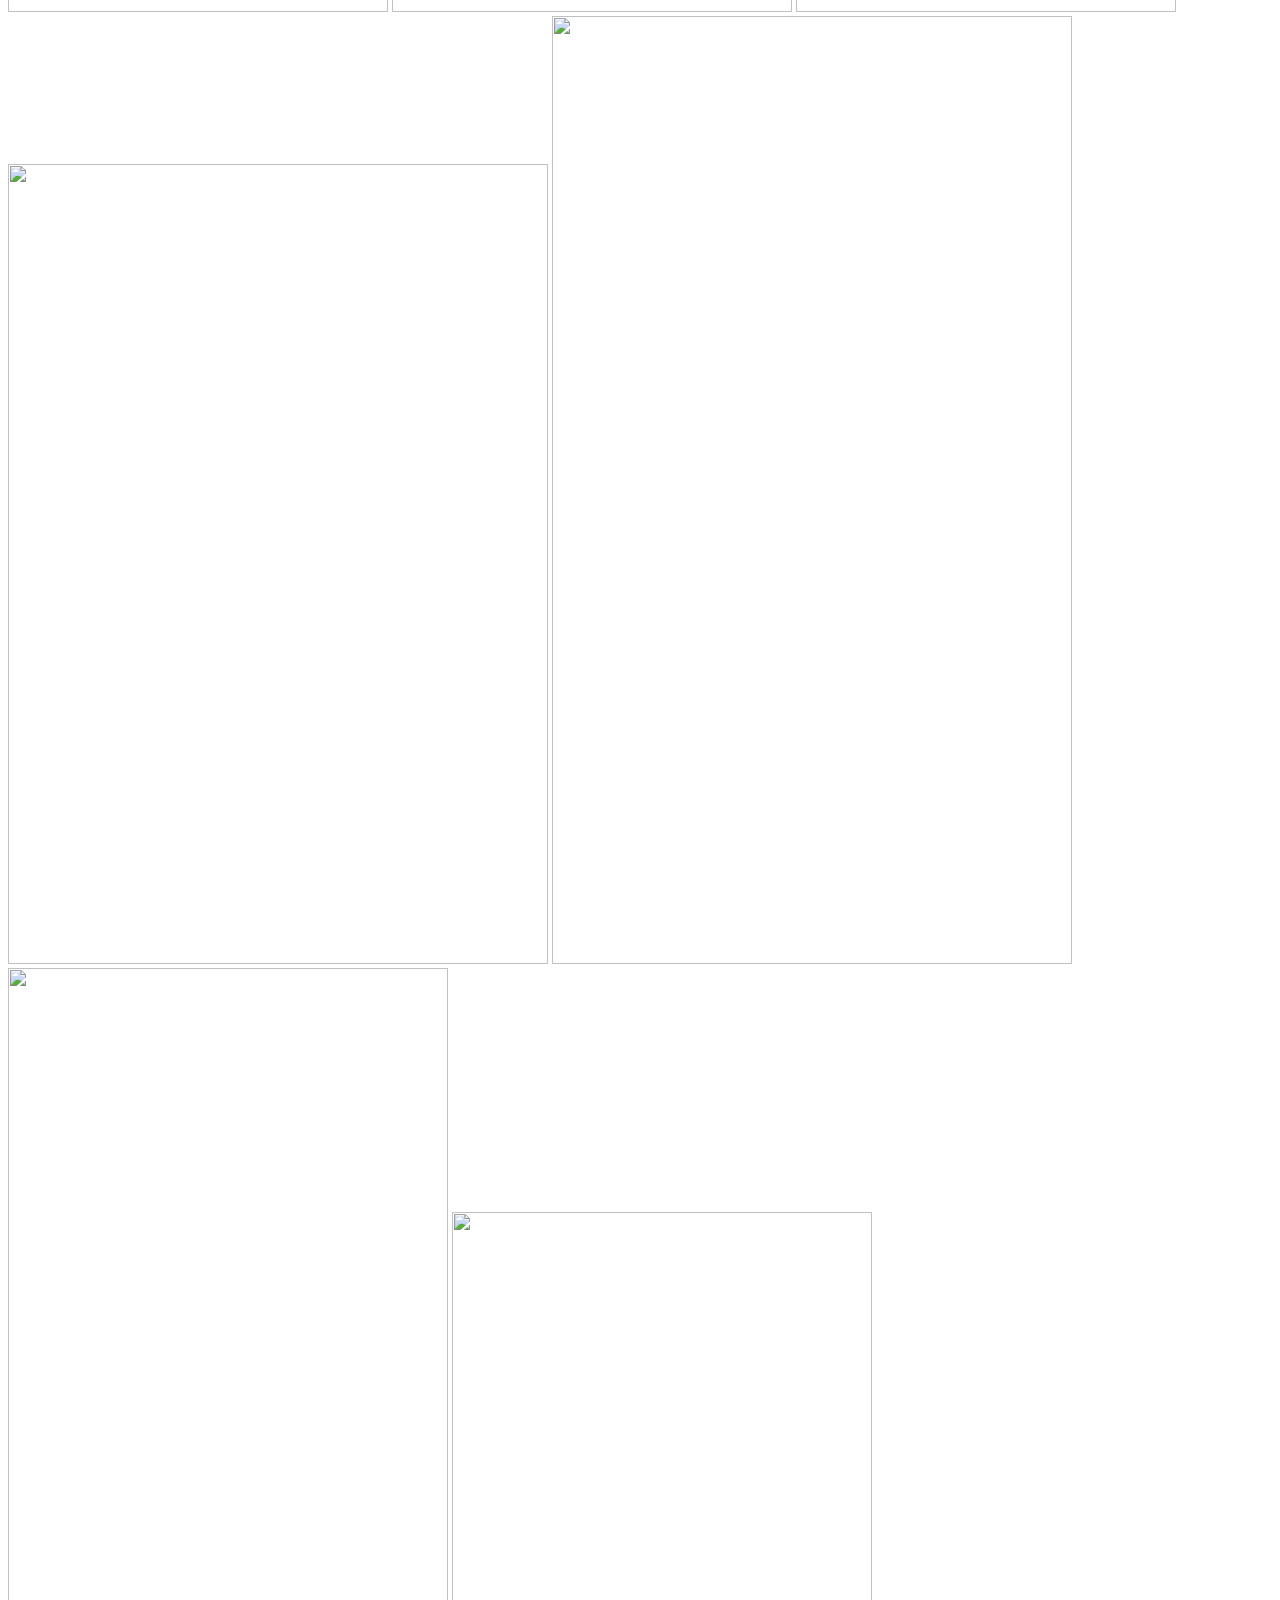
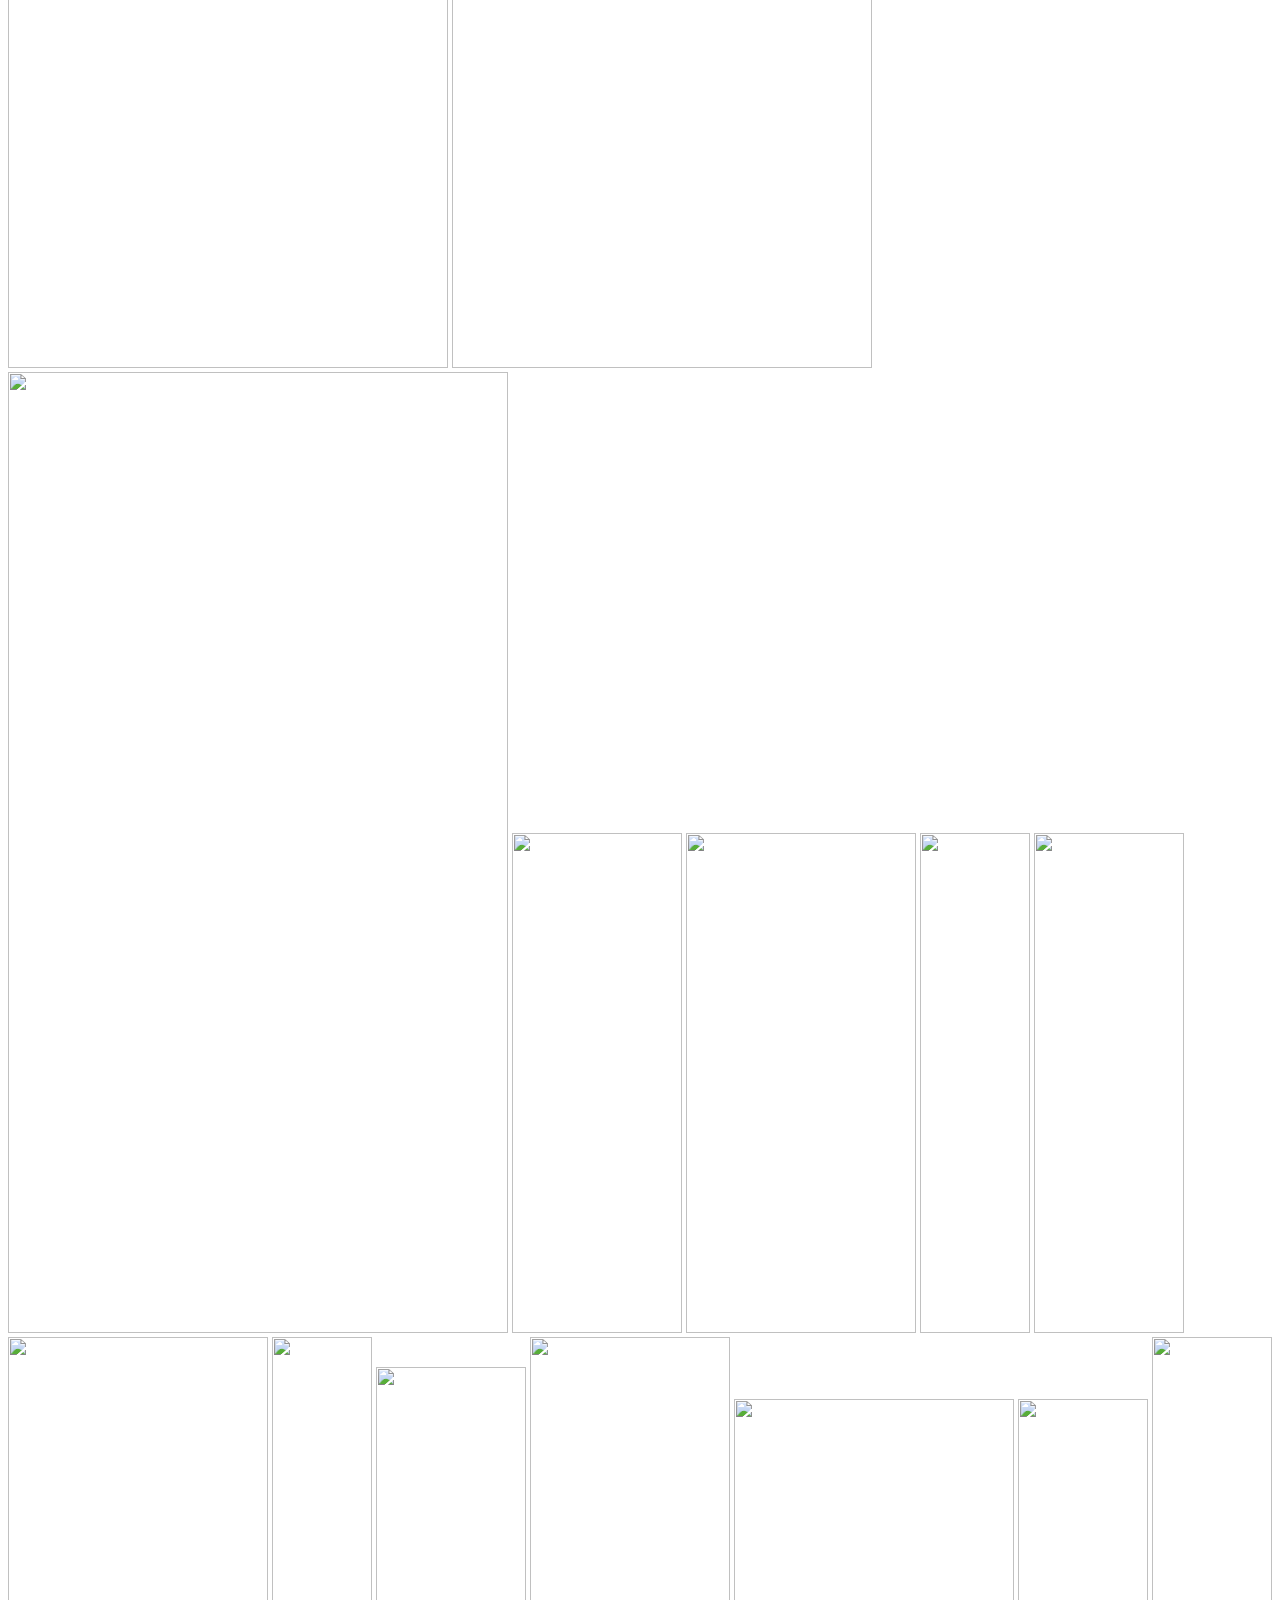
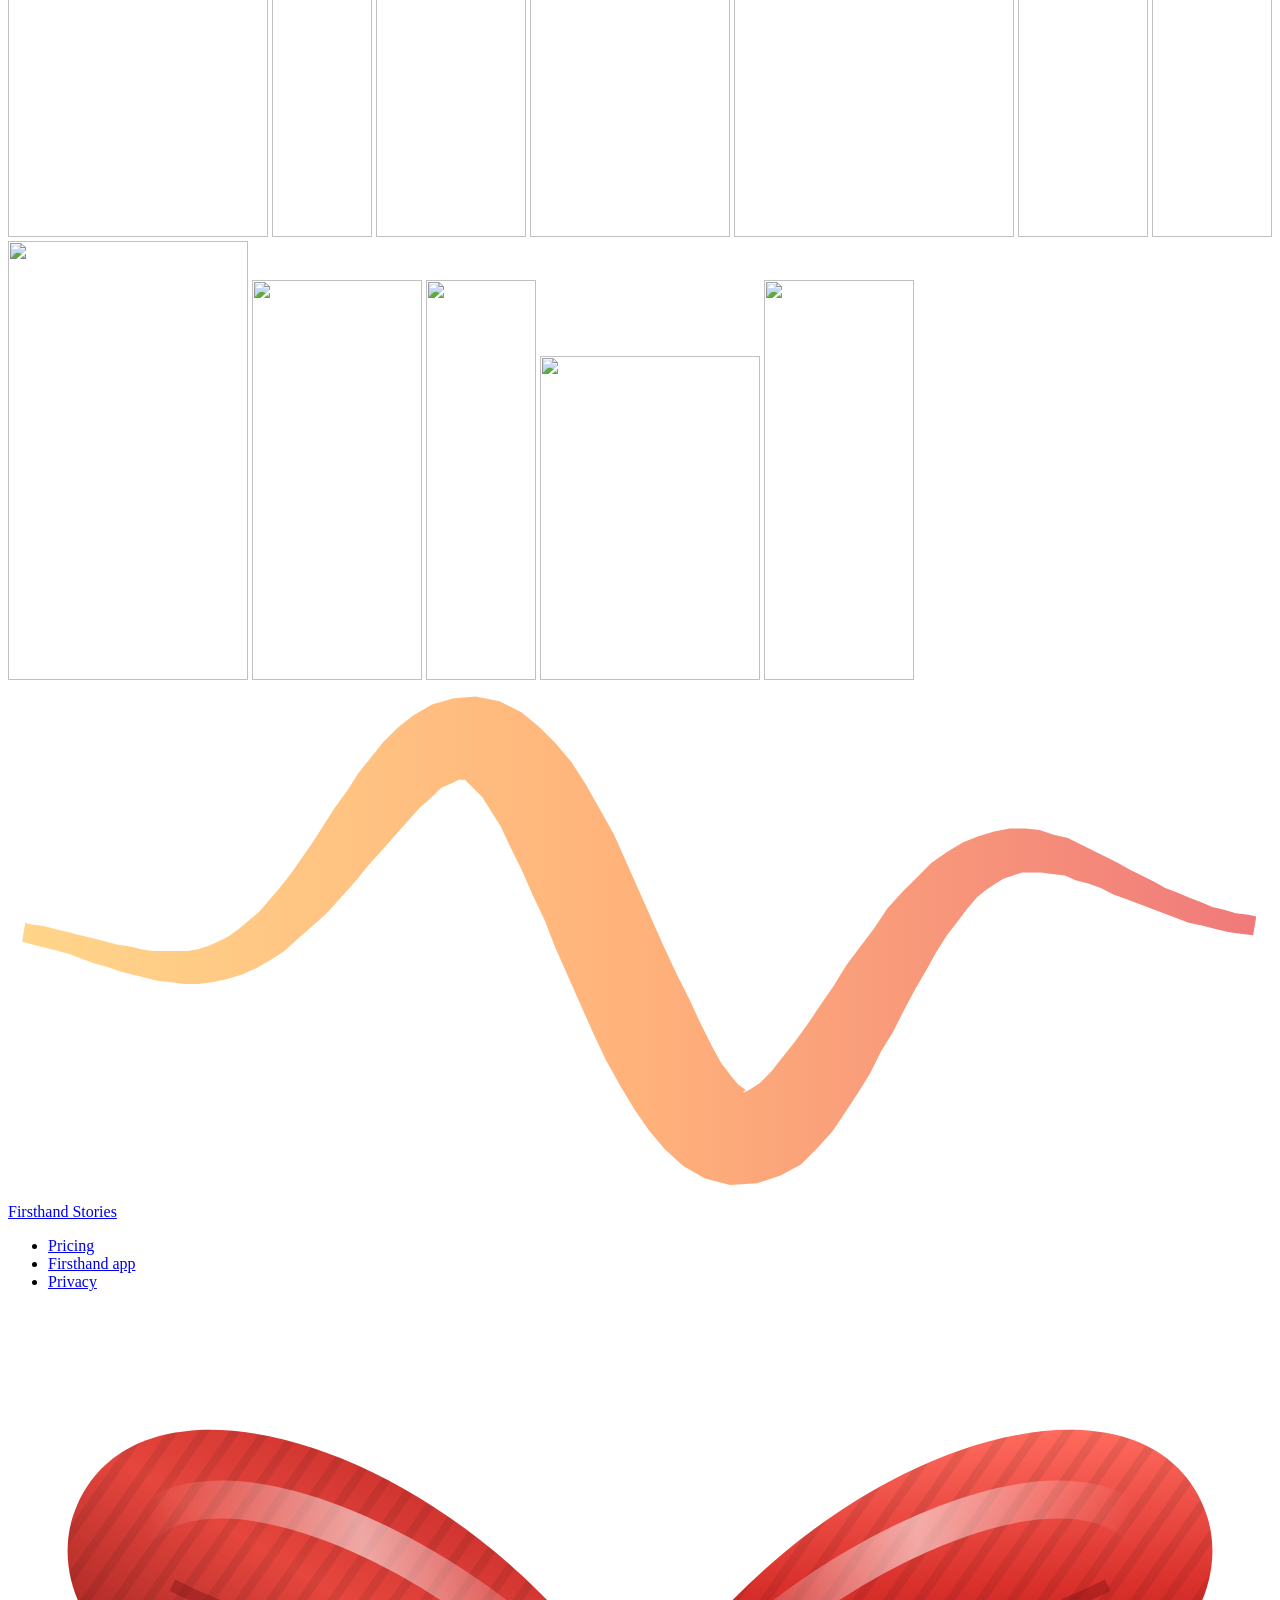
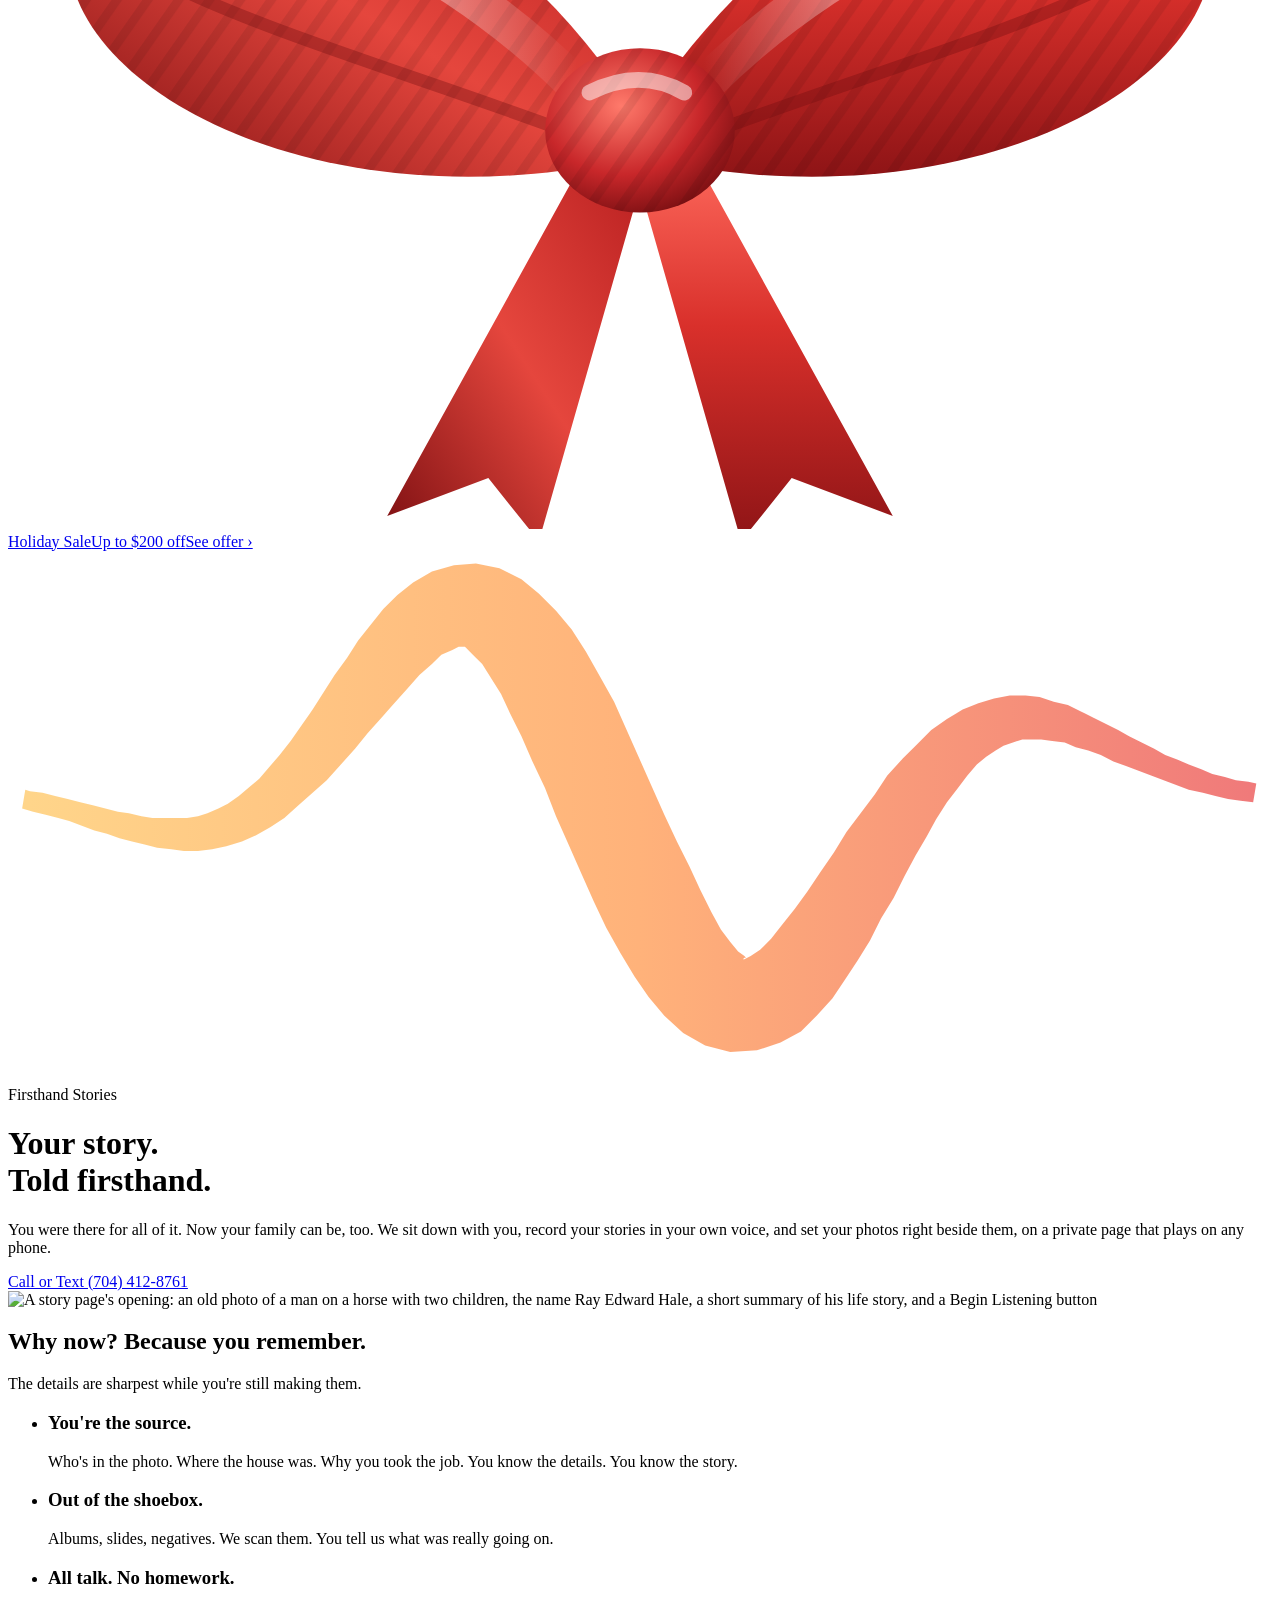
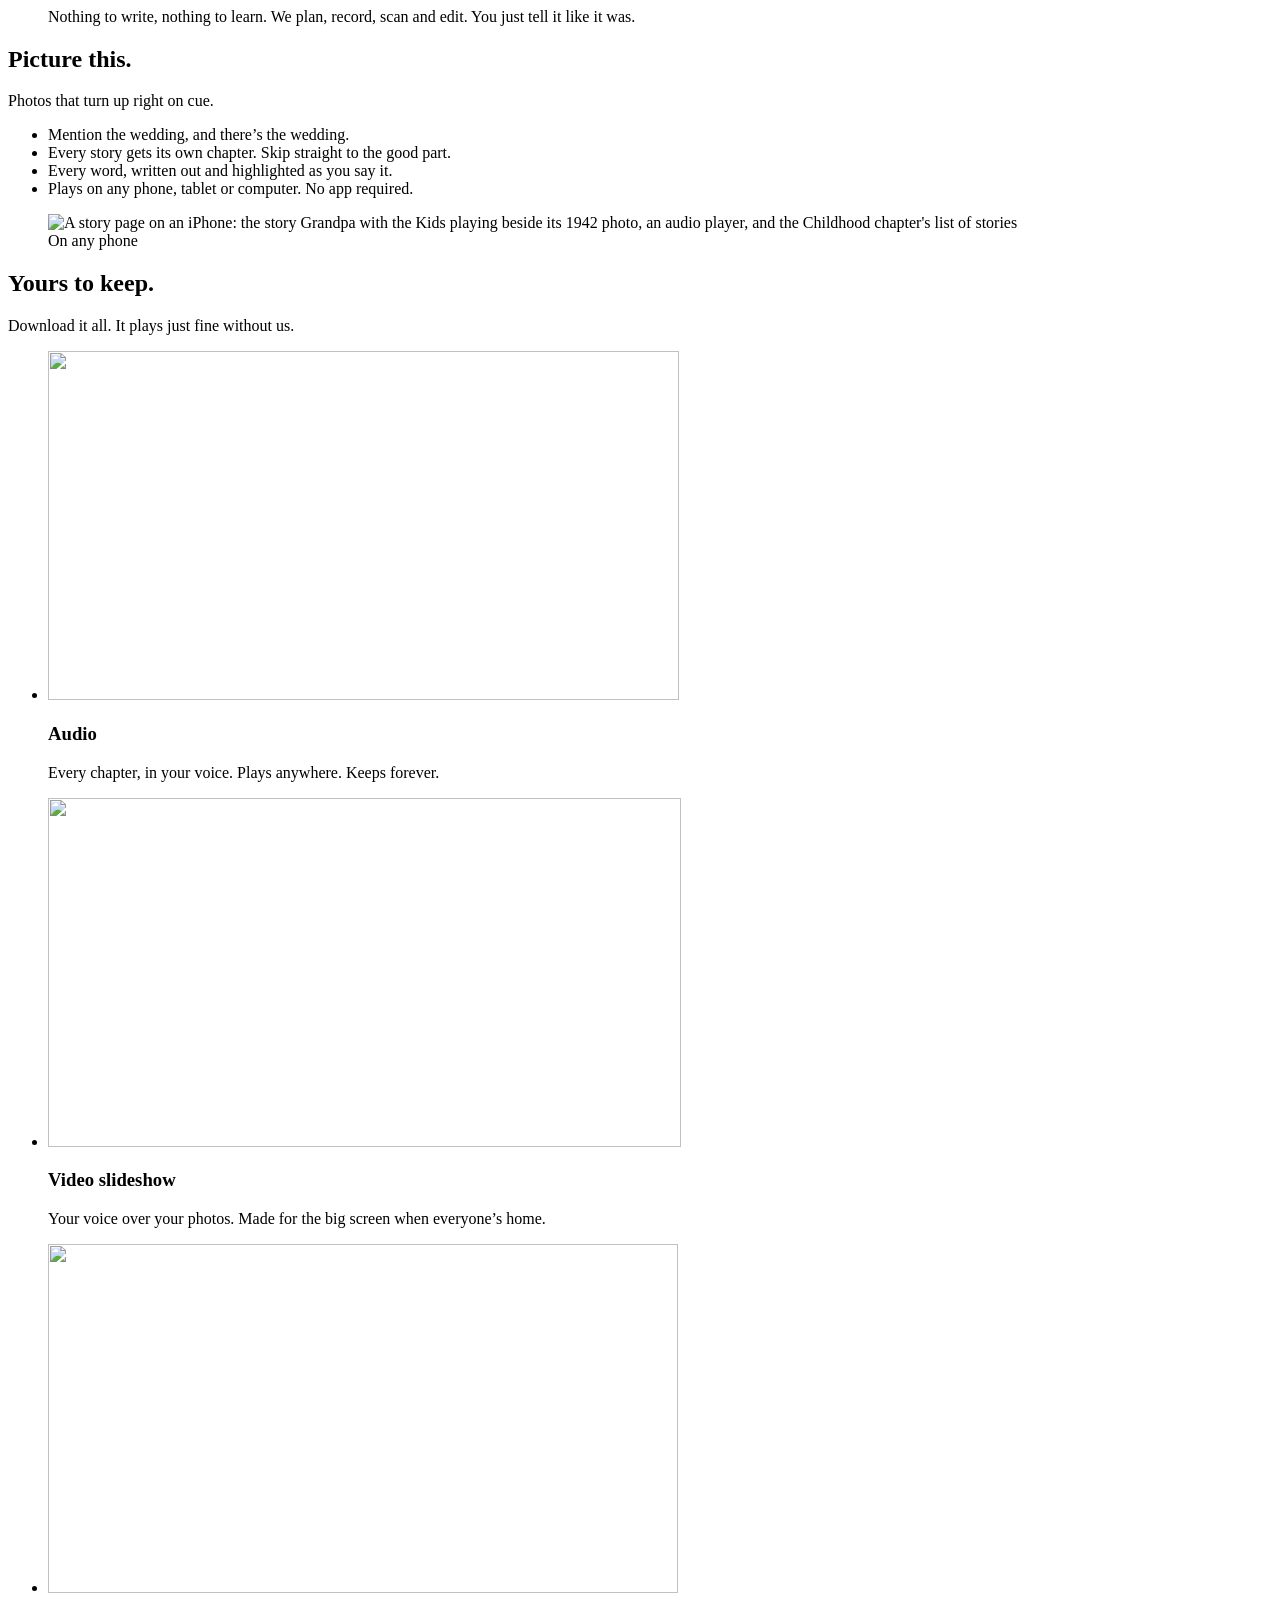
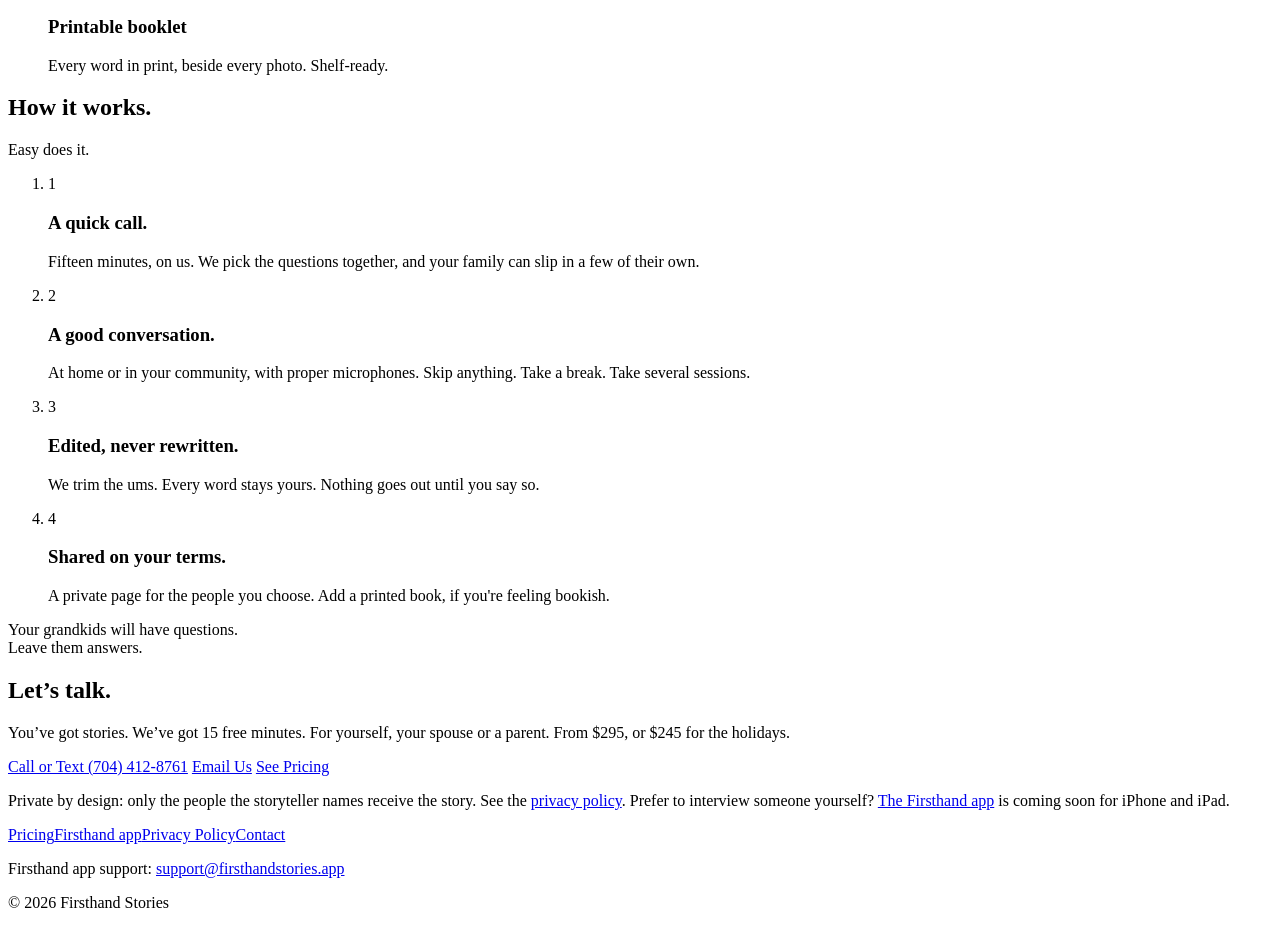
==== commit ed324044: "#233: fade photos, no early See Pricing, bar starts minimized off the home page, photo scanning copy" ====
--- a/public/index.html
+++ b/public/index.html
@@ -4,7 +4,7 @@
 <meta charset="utf-8">
 <meta name="viewport" content="width=device-width, initial-scale=1">
 <title>Firsthand Stories · Your story. Told firsthand.</title>
-<meta name="description" content="Record your life story in your own voice, while the details are sharp, with your photos playing along on a private website for your family. In person in the Charlotte area and in retirement communities.">
+<meta name="description" content="Record your life story in your own voice, while the details are sharp, with your photos playing along on a private website for your family. In person in the Charlotte area.">
 <link rel="canonical" href="https://firsthandstories.app/">
 <link rel="preconnect" href="https://fonts.googleapis.com">
 <link rel="preconnect" href="https://fonts.gstatic.com" crossorigin>
@@ -86,7 +86,6 @@
       <p class="lede">You were there for all of it. Now your family can be, too. We sit down with you, record your stories in your own voice, and set your photos right beside them, on a private page that plays on any phone.</p>
       <div class="actions">
         <a class="button" href="tel:+17044128761">Call or Text (704) 412-8761</a>
-        <a class="button secondary" href="/pricing/">See Pricing</a>
       </div>
     </div>
     <img src="/images/page-desktop.png" width="1158" height="600"
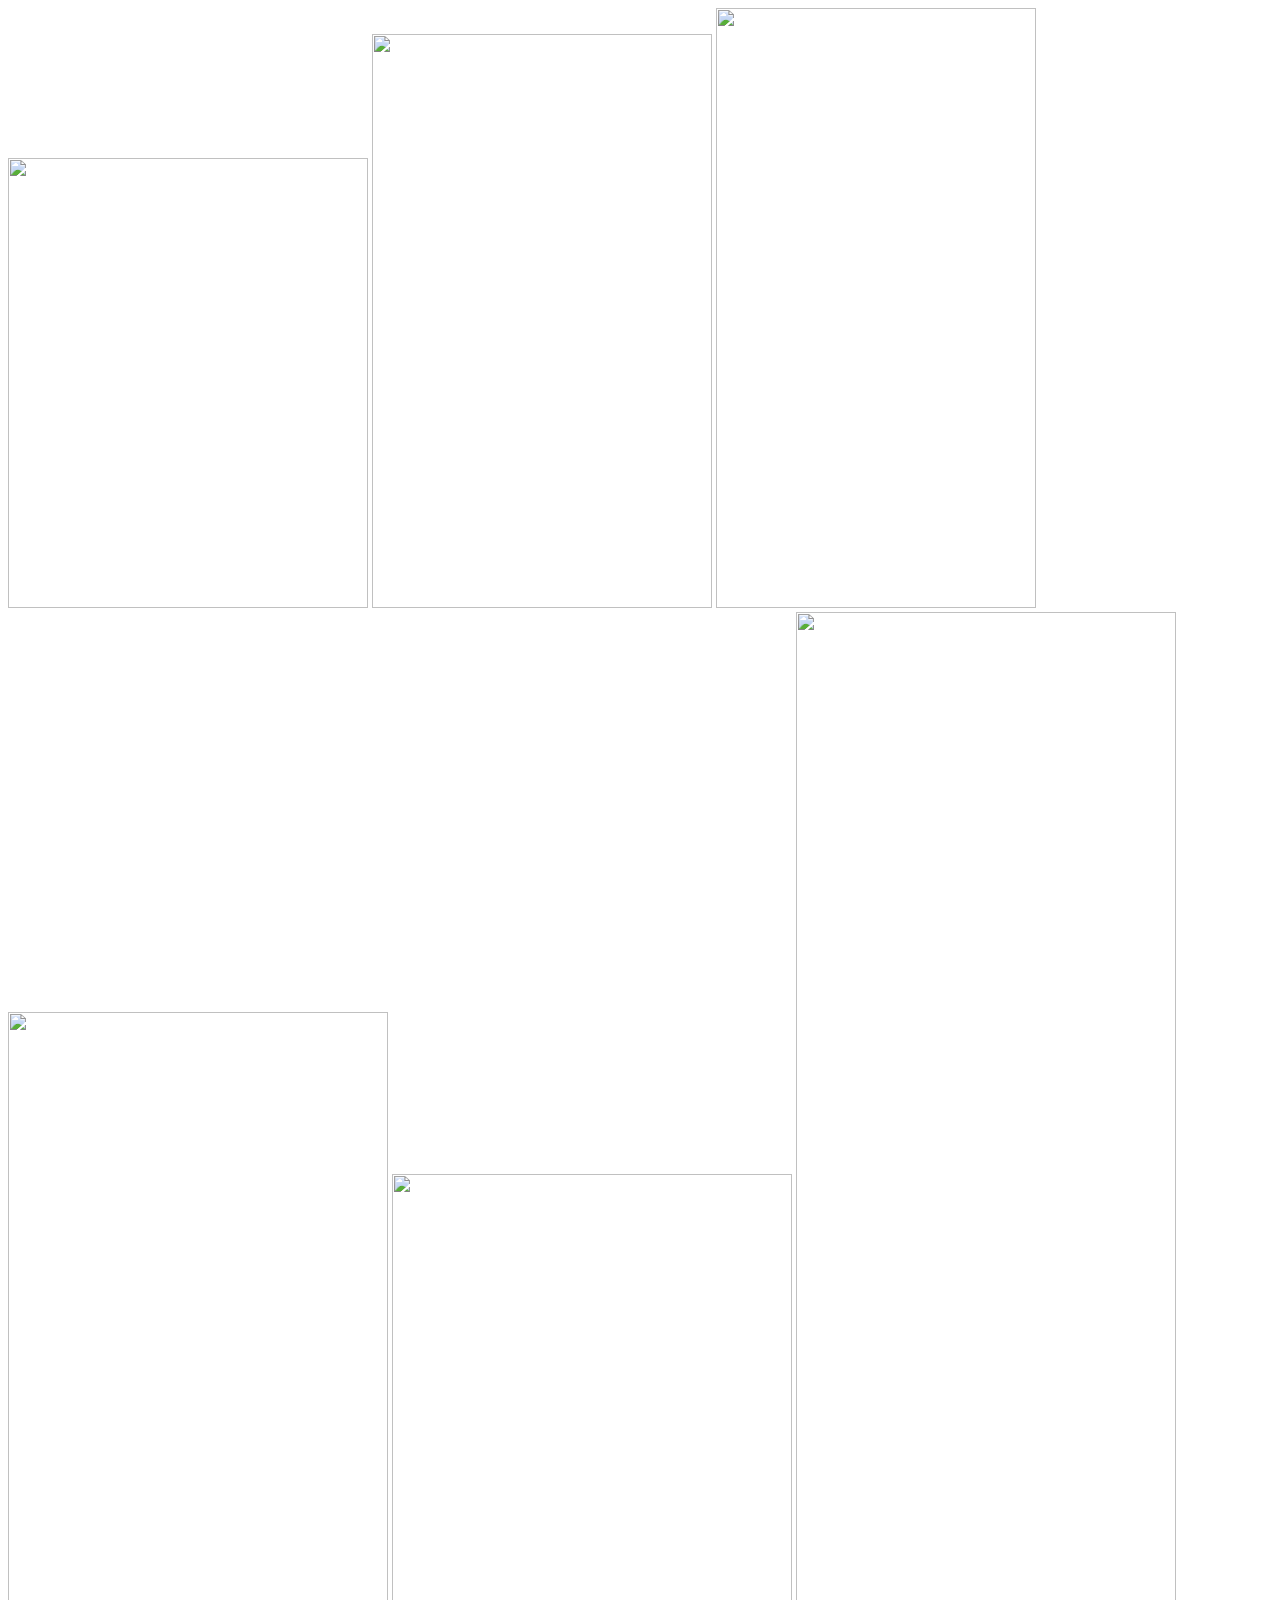
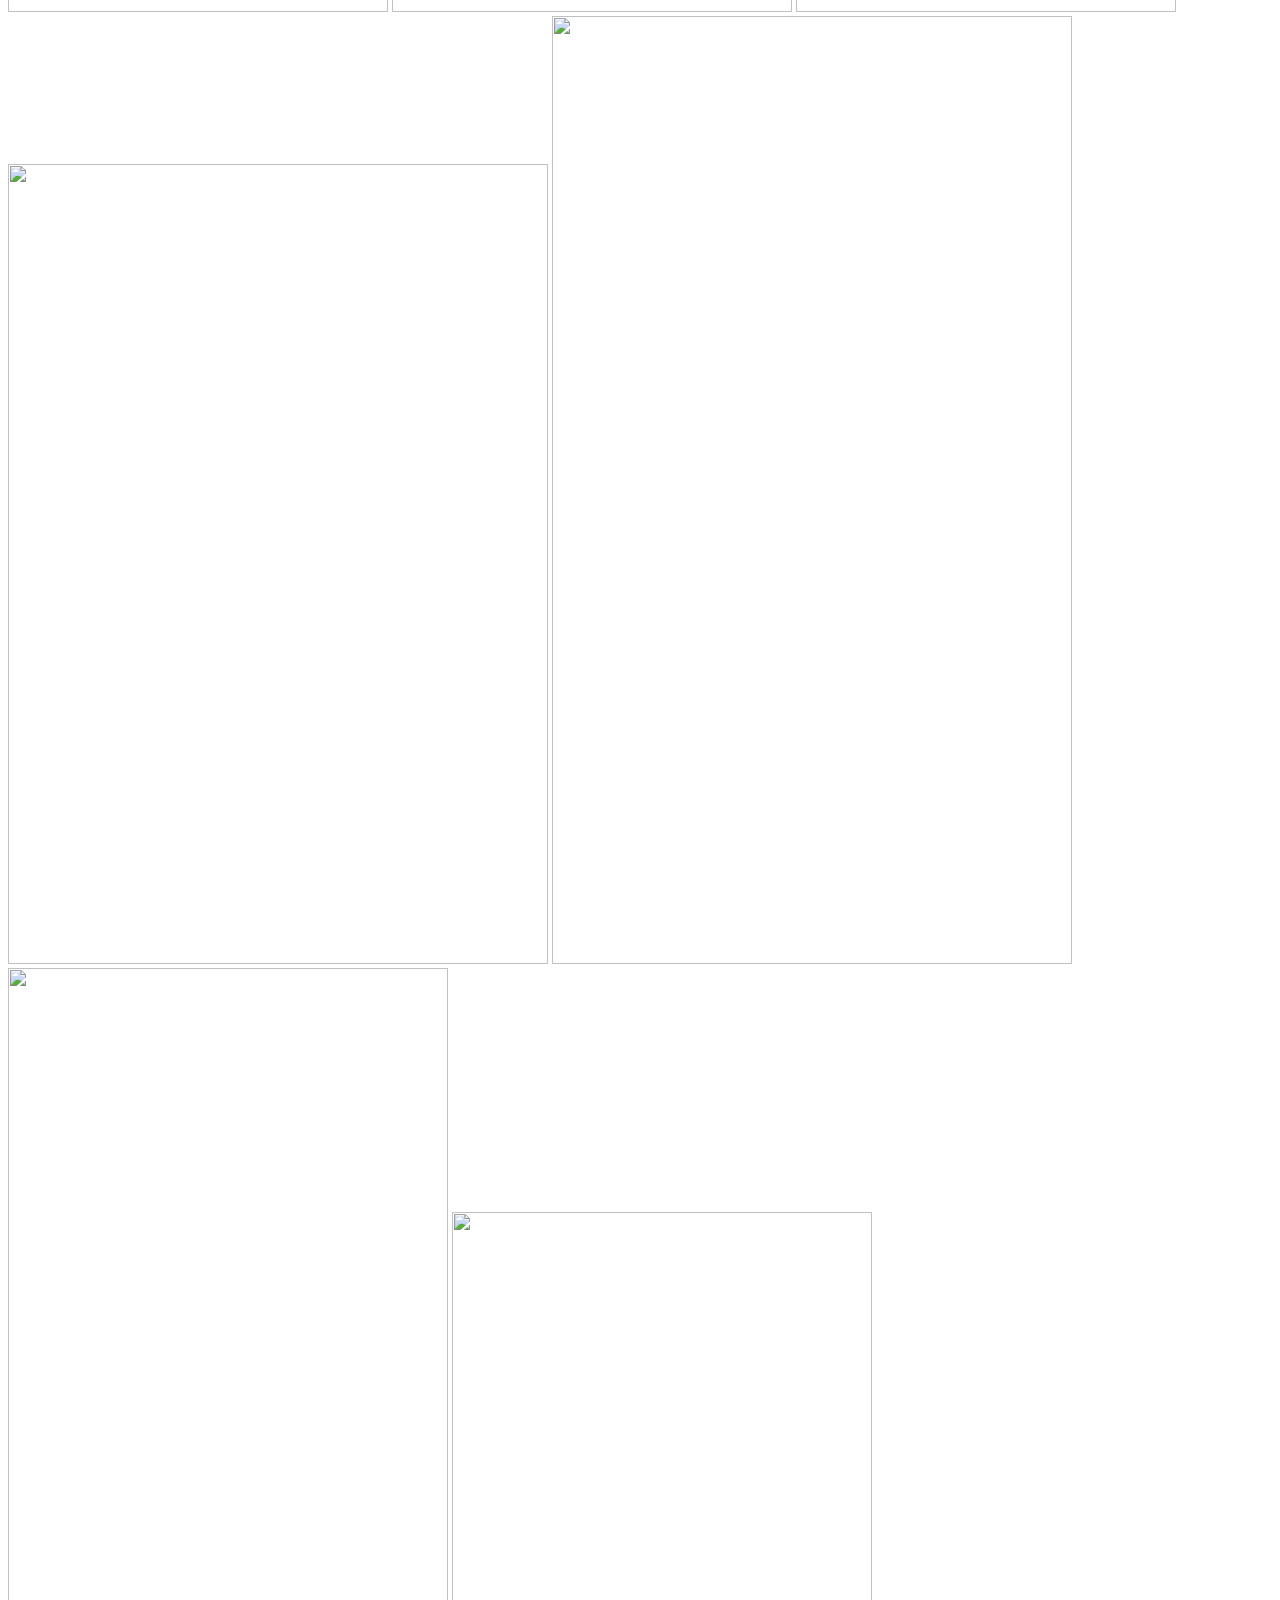
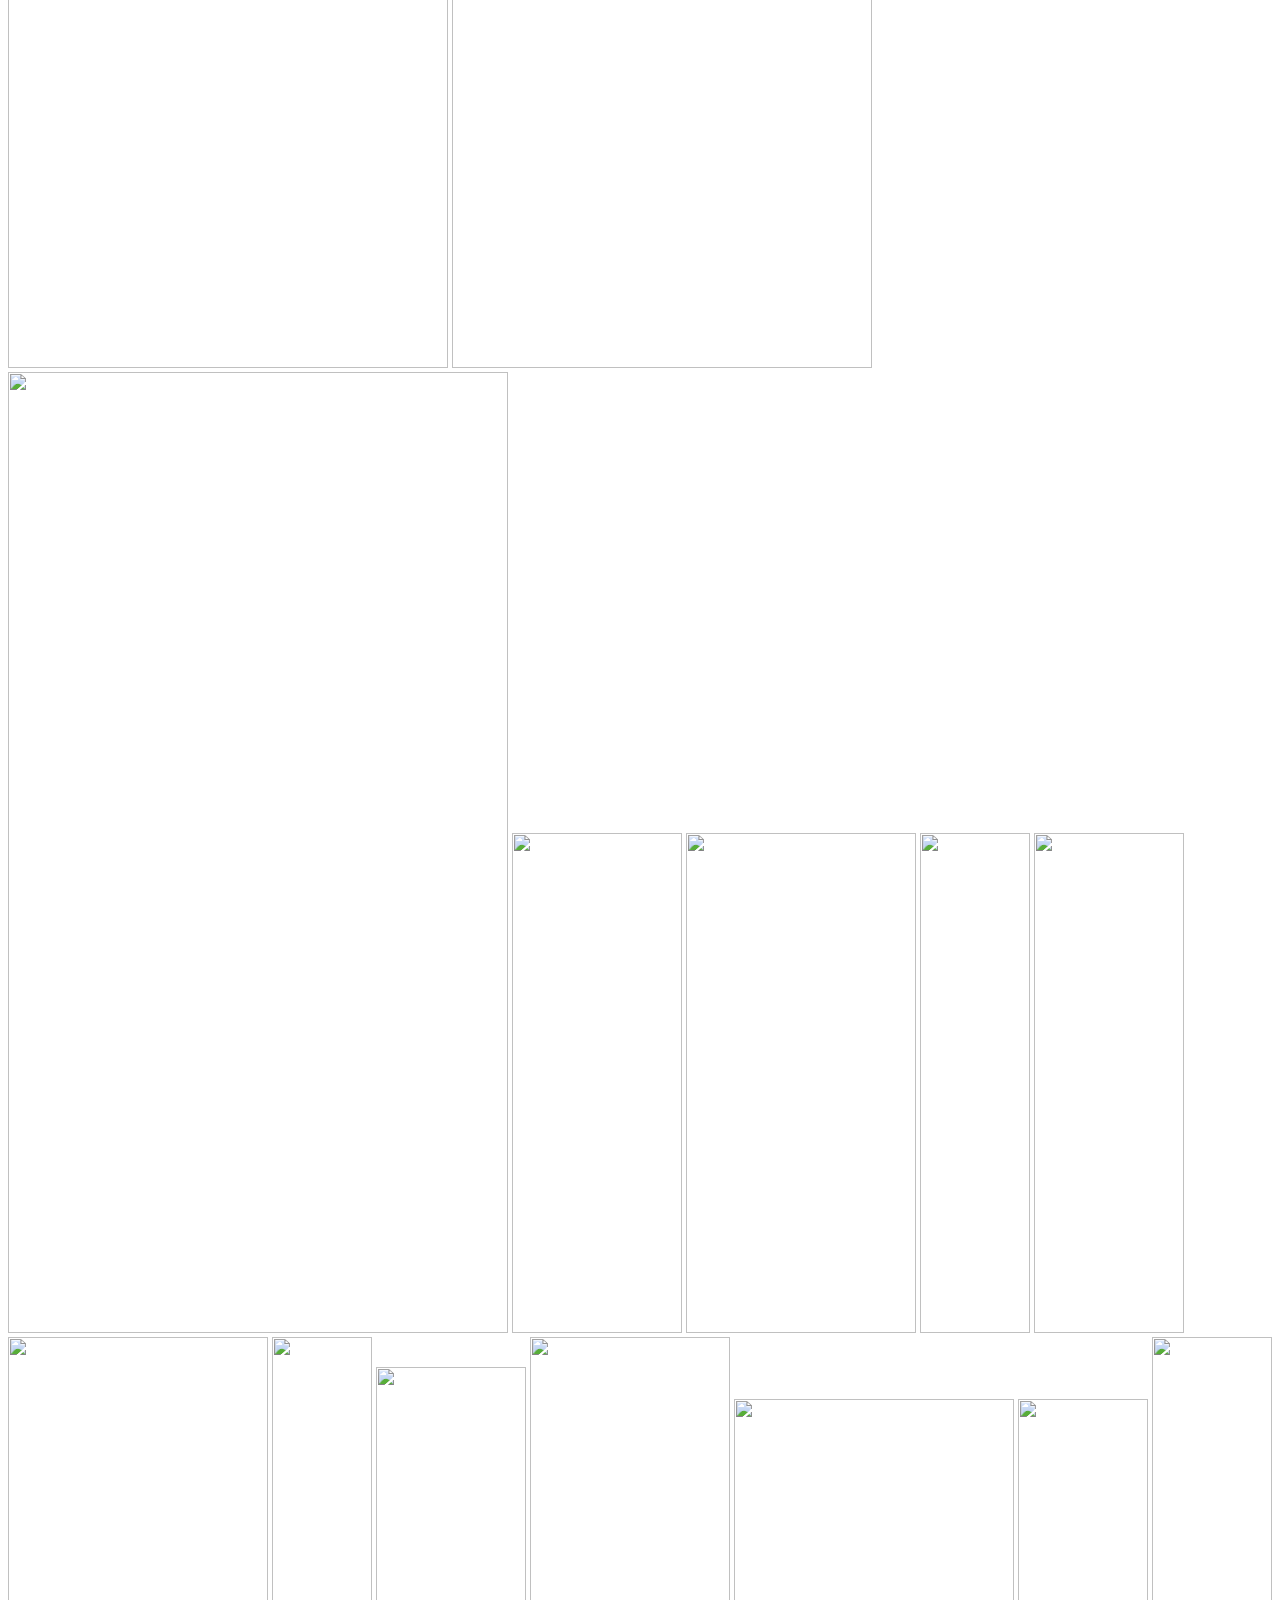
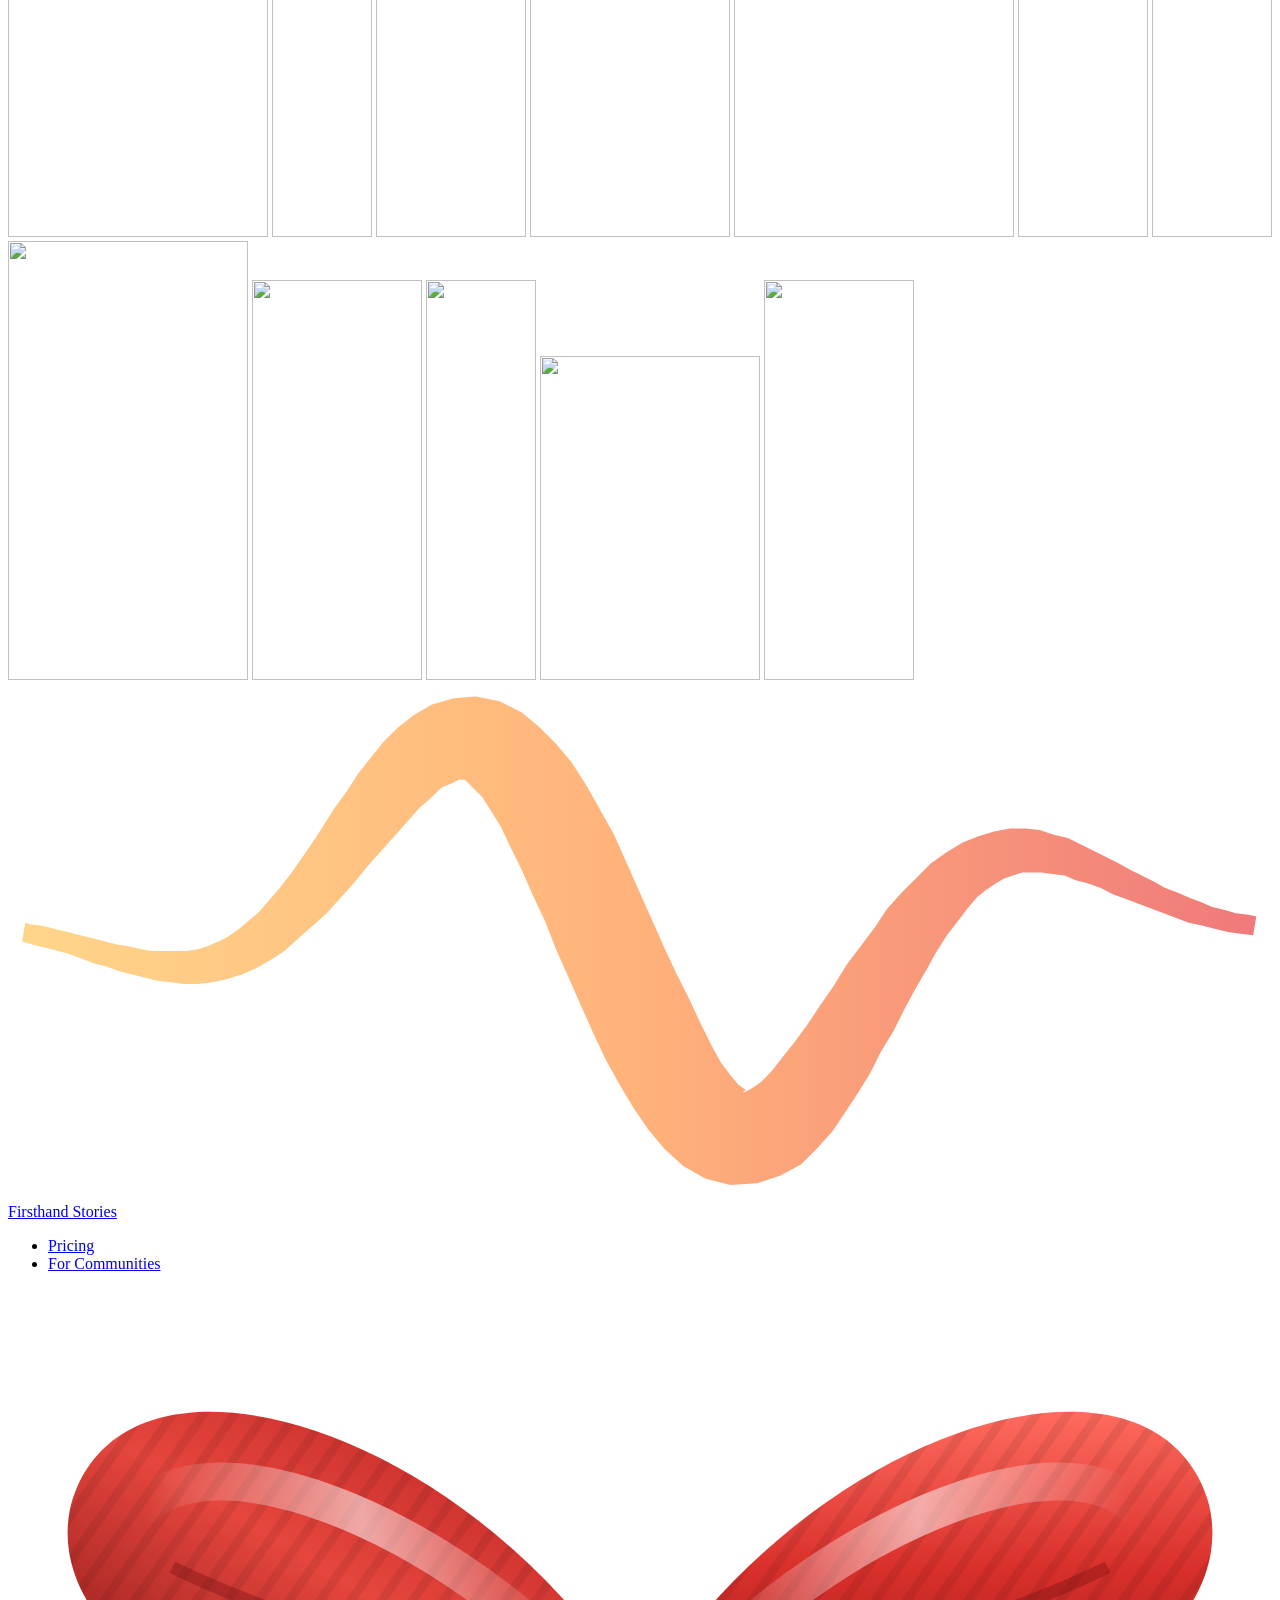
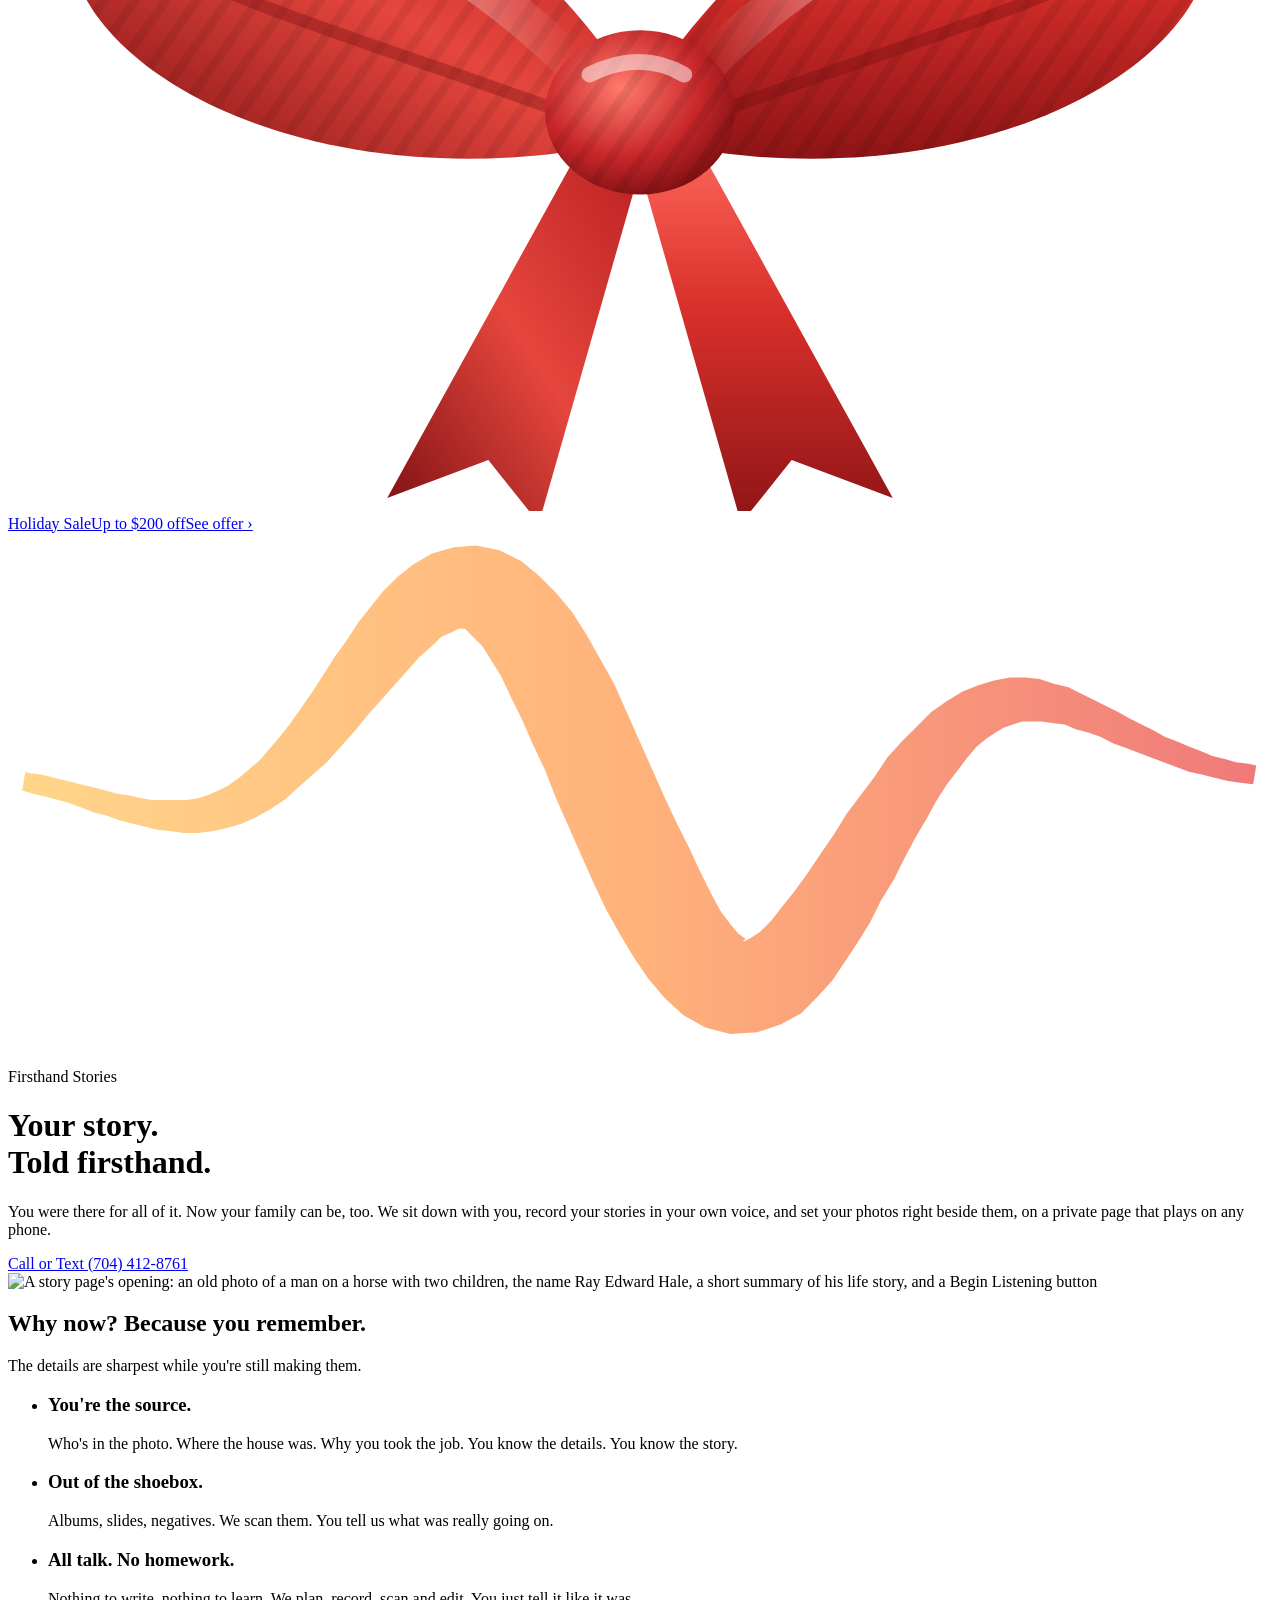
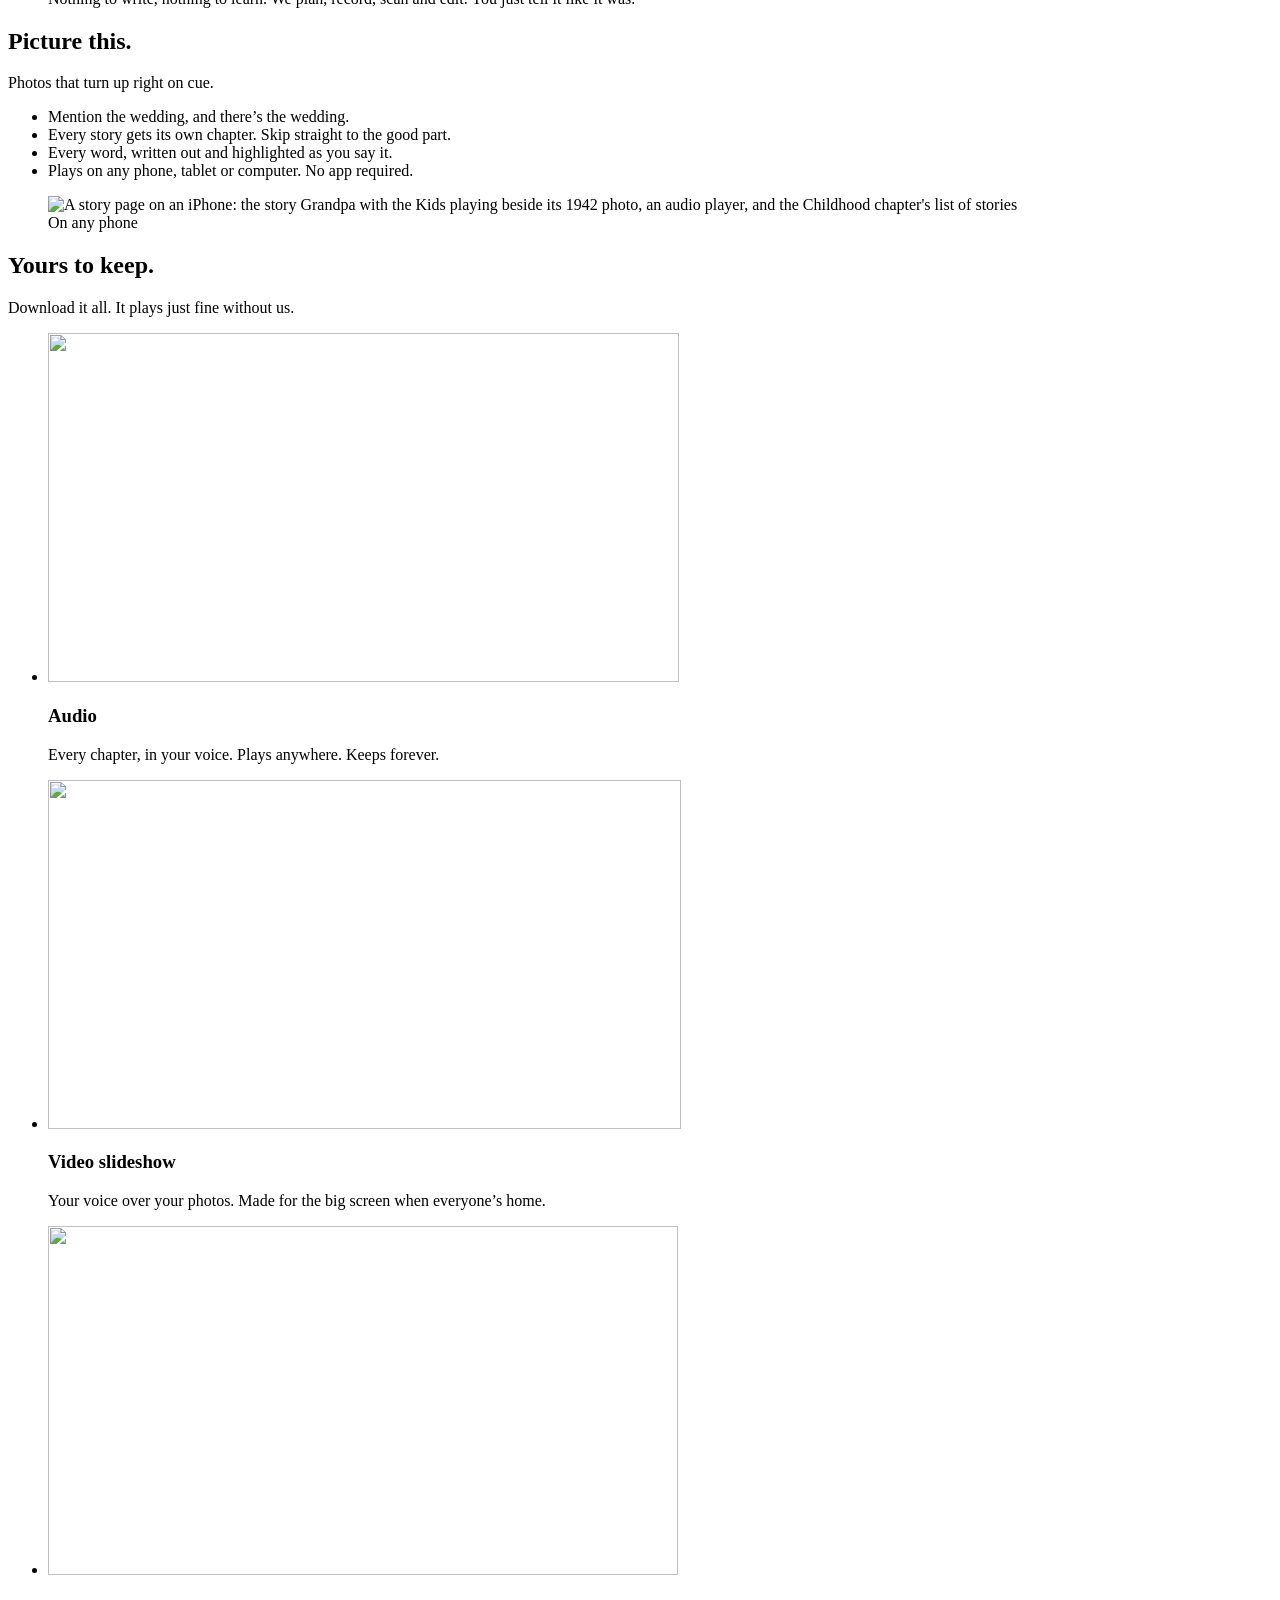
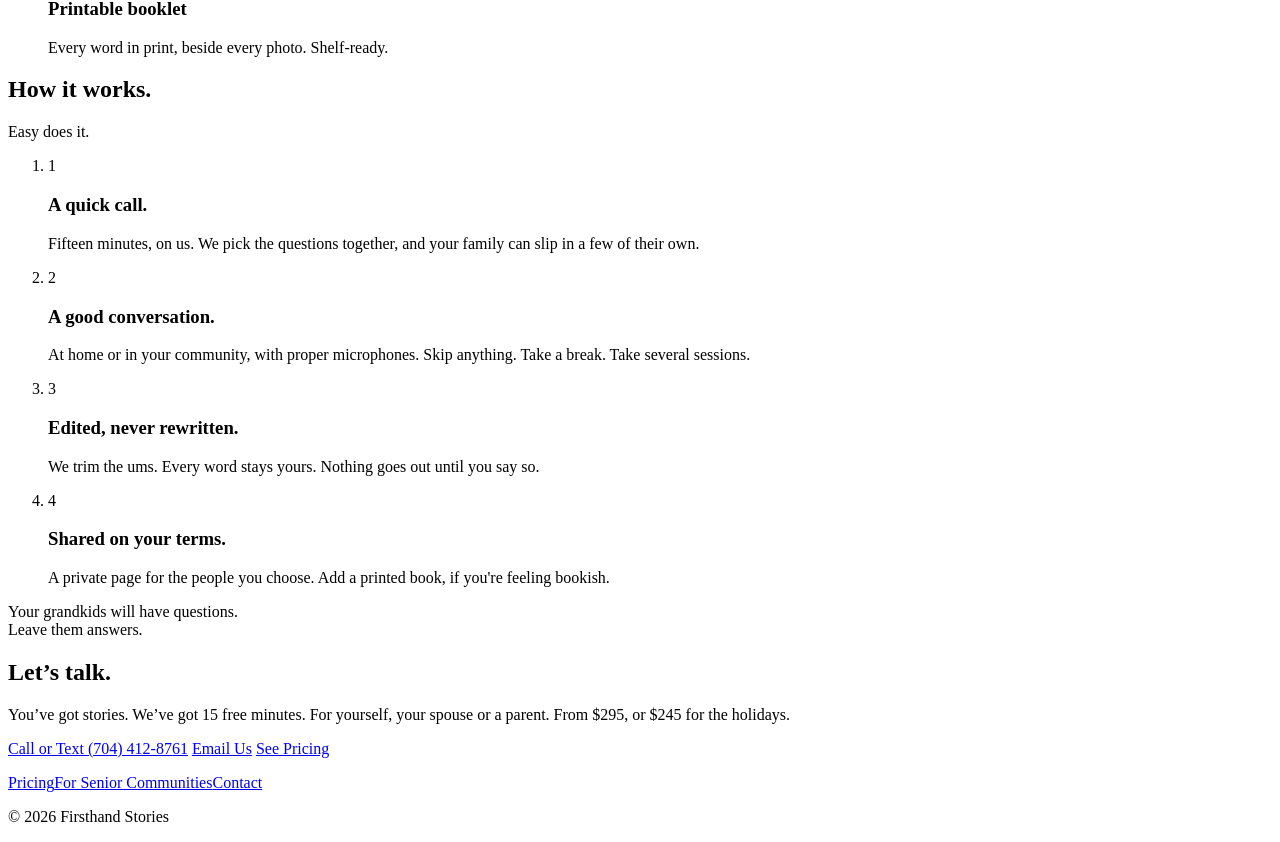
==== commit b209a595: "#233: softer photos with [ ] tuning keys, For Communities page, app and privacy links off the servic" ====
--- a/public/index.html
+++ b/public/index.html
@@ -53,7 +53,7 @@
 <header class="topbar">
   <div class="topbar-in">
     <a class="mini-brand" href="/" aria-label="Firsthand Stories, home"><svg viewBox="110 360 805 328" aria-hidden="true" class="mark"><defs><linearGradient id="fhA" gradientUnits="userSpaceOnUse" x1="0" y1="0" x2="1024" y2="0"><stop offset="0.12" stop-color="#FFD58A"/><stop offset="0.5" stop-color="#FFB27A"/><stop offset="0.88" stop-color="#F07A7A"/></linearGradient></defs><path fill="url(#fhA)" d="M119 524L126 526L134 528L142 530L149 532L157 535L165 538L173 540L181 543L189 545L197 547L205 549L214 550L222 551L231 551L240 550L249 548L259 545L268 541L277 536L286 530L295 522L304 514L313 506L322 496L331 486L339 476L348 466L356 457L364 448L372 439L380 432L386 426L393 423L397 421L400 421L401 421L402 422L404 424L407 427L412 432L417 440L424 451L430 464L437 478L444 494L452 511L459 529L467 547L475 565L483 583L491 600L500 616L509 631L518 644L528 656L540 667L554 675L570 679L587 678L602 673L615 666L625 656L635 645L643 633L651 621L659 608L666 594L674 581L681 567L688 554L695 542L701 531L708 520L715 511L721 503L727 496L733 491L739 487L744 484L750 482L756 480L762 480L768 480L775 481L783 482L790 485L798 487L806 490L814 494L822 497L830 500L838 503L846 506L854 509L862 512L871 514L879 516L887 518L895 519L903 520L905 508L900 507L892 506L885 504L877 502L870 499L862 496L855 493L847 490L840 486L832 482L824 478L817 474L809 470L801 466L793 462L785 458L776 456L767 453L758 452L748 452L738 454L728 457L718 461L708 467L698 474L689 483L680 492L670 503L662 515L653 527L644 539L636 552L627 565L619 577L611 588L603 598L596 607L589 614L583 618L579 620L578 620L579 619L580 619L579 618L575 615L570 609L564 601L558 590L551 576L544 561L536 545L528 528L520 510L512 492L504 474L496 456L487 440L478 424L469 410L459 398L448 387L437 378L423 371L408 368L394 369L380 373L368 380L358 388L349 397L341 407L333 417L326 428L318 439L311 450L304 461L297 471L290 481L283 490L276 498L270 505L263 511L257 516L250 521L244 524L237 527L231 529L224 530L217 530L210 530L202 530L195 529L187 527L180 526L172 524L164 522L156 520L148 518L140 516L132 514L124 513L121 512Z"/></svg><span>Firsthand Stories</span></a>
-    <nav aria-label="Site"><ul><li><a href="/pricing/">Pricing</a></li><li><a href="/app/">Firsthand app</a></li><li><a href="/privacy/">Privacy</a></li></ul></nav>
+    <nav aria-label="Site"><ul><li><a href="/pricing/">Pricing</a></li><li><a href="/facilities/">For Communities</a></li></ul></nav>
   </div>
 </header>
 <a class="sticker" href="/holidays/" aria-label="Holiday sale: up to $200 off every package">
@@ -152,18 +152,15 @@
     <p>You&rsquo;ve got stories. We&rsquo;ve got 15 free minutes. For yourself, your spouse or a parent. From $295, or $245 for the holidays.</p>
     <div class="actions">
       <a class="button" href="tel:+17044128761">Call or Text (704) 412-8761</a>
-      <a class="button secondary" href="mailto:support@firsthandstories.app?subject=Recording%20a%20life%20story">Email Us</a>
+      <a class="button secondary" href="mailto:dallas@firsthandstories.app?subject=Recording%20a%20life%20story">Email Us</a>
       <a class="button secondary" href="/pricing/">See Pricing</a>
     </div>
   </section>
 
 
-  <p class="note">Private by design: only the people the storyteller names receive the story. See the <a href="/privacy/#story-sites">privacy policy</a>. Prefer to interview someone yourself? <a href="/app/">The Firsthand app</a> is coming soon for iPhone and iPad.</p>
-
   <footer>
-    <p><a href="/pricing/">Pricing</a><a href="/app/">Firsthand app</a><a href="/privacy/">Privacy Policy</a><a href="mailto:dallas@firsthandstories.app">Contact</a></p>
-    <p>Firsthand app support: <a href="mailto:support@firsthandstories.app">support@firsthandstories.app</a></p>
-    <p>© 2026 Firsthand Stories</p>
+    <p><a href="/pricing/">Pricing</a><a href="/facilities/">For Senior Communities</a><a href="mailto:dallas@firsthandstories.app">Contact</a></p>
+        <p>© 2026 Firsthand Stories</p>
   </footer>
 </main>
 <script src="/site.js" defer></script>
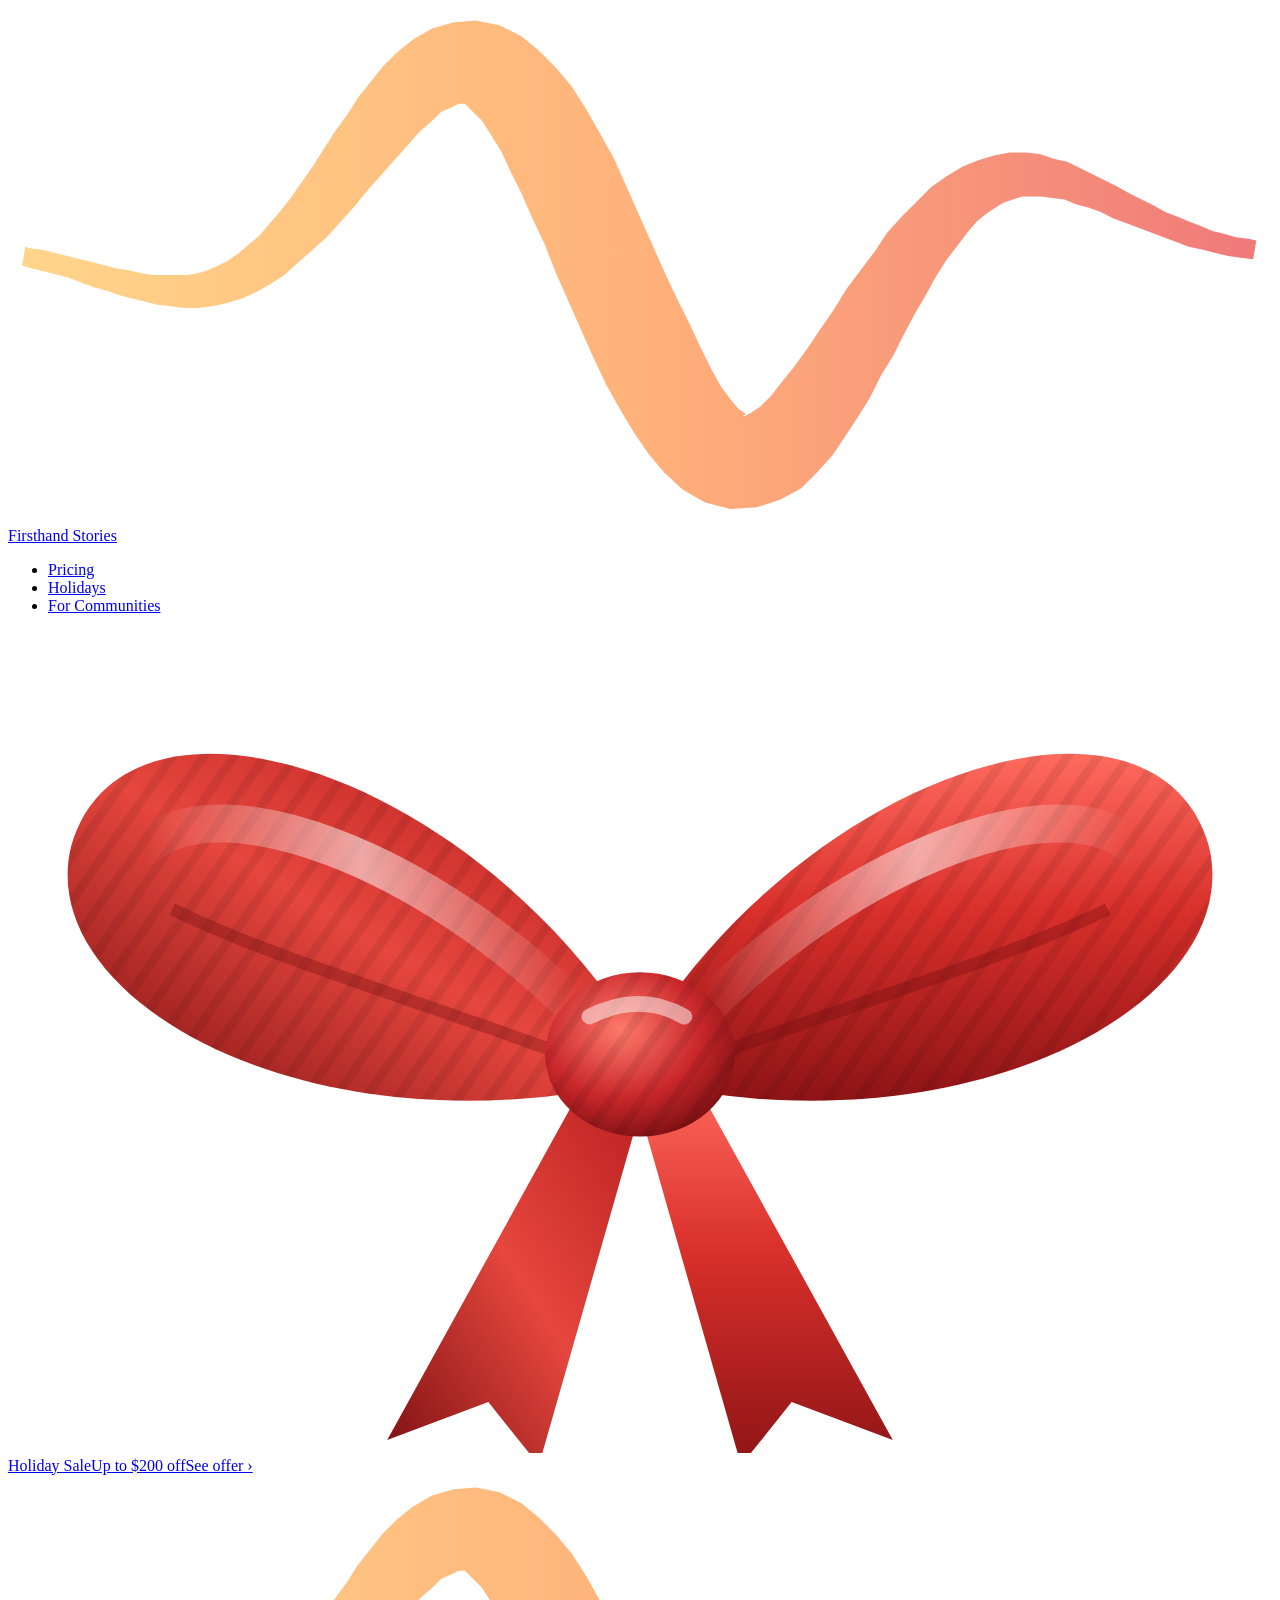
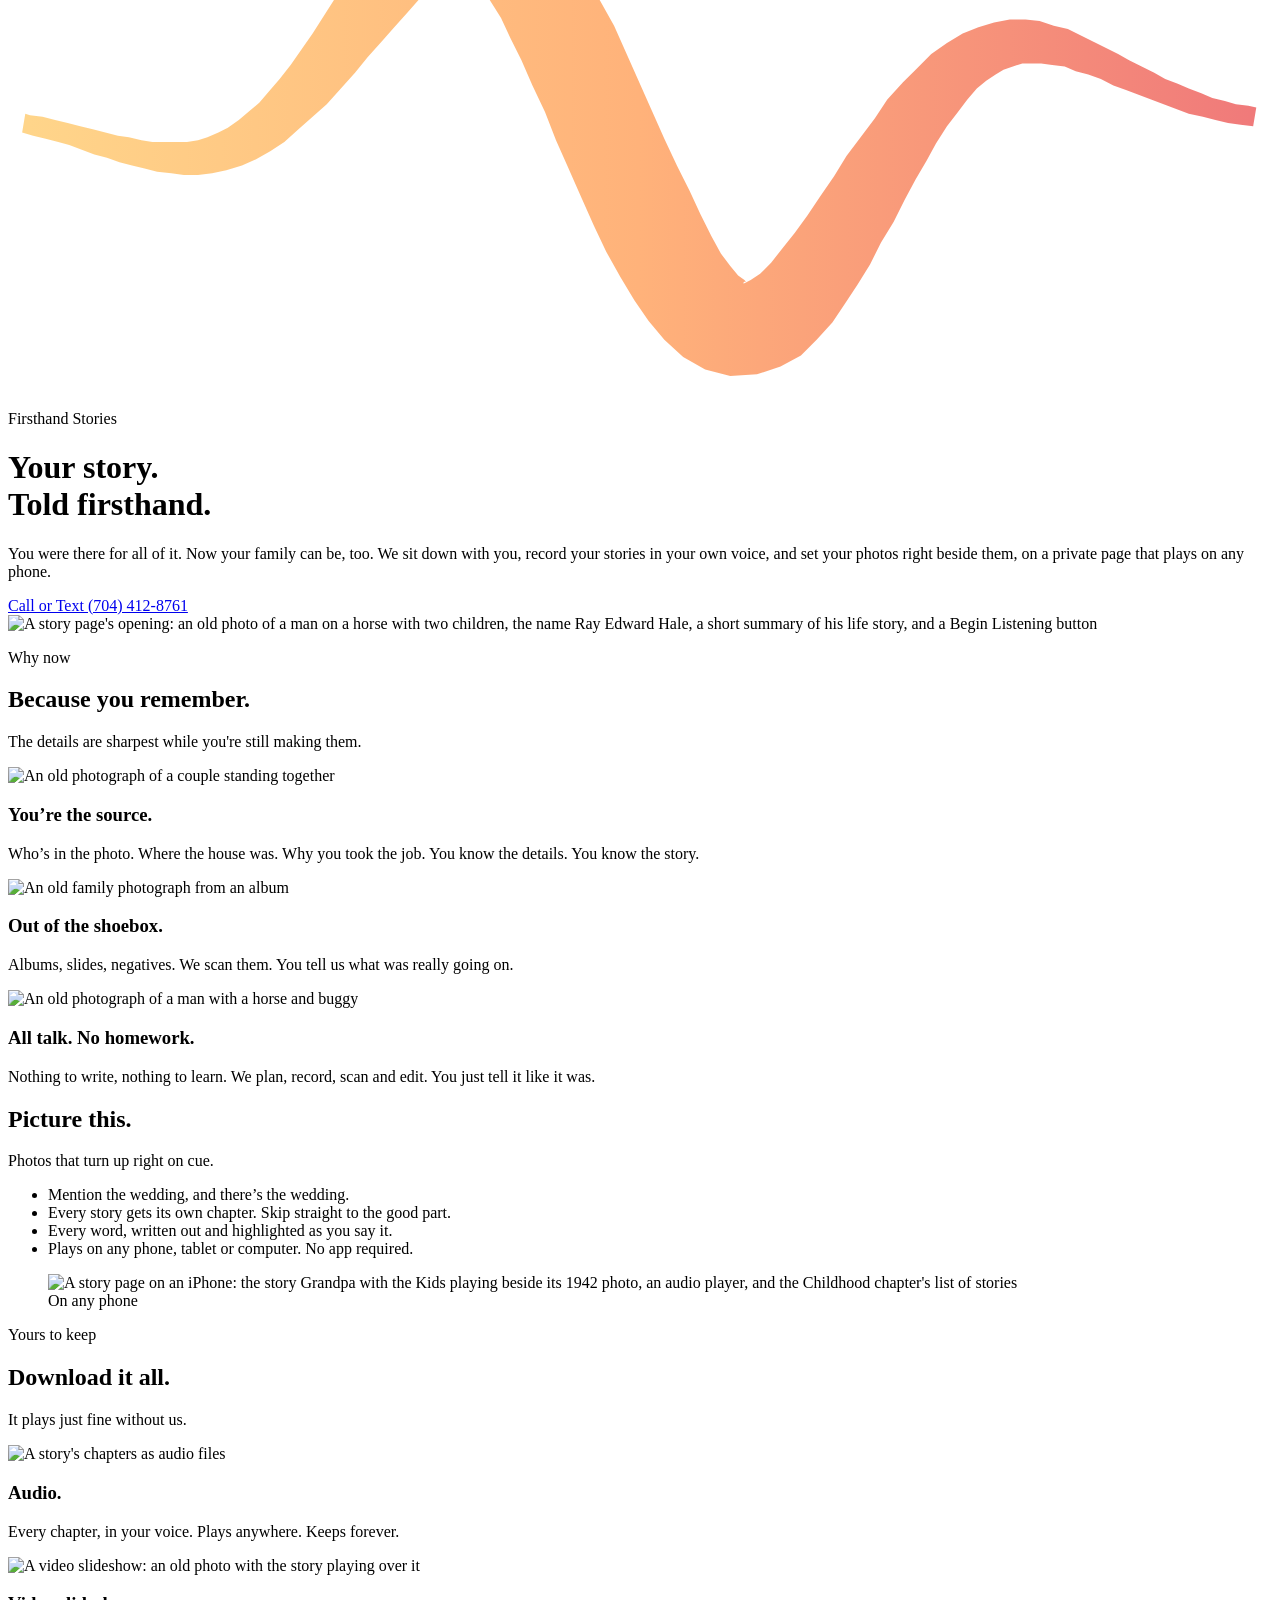
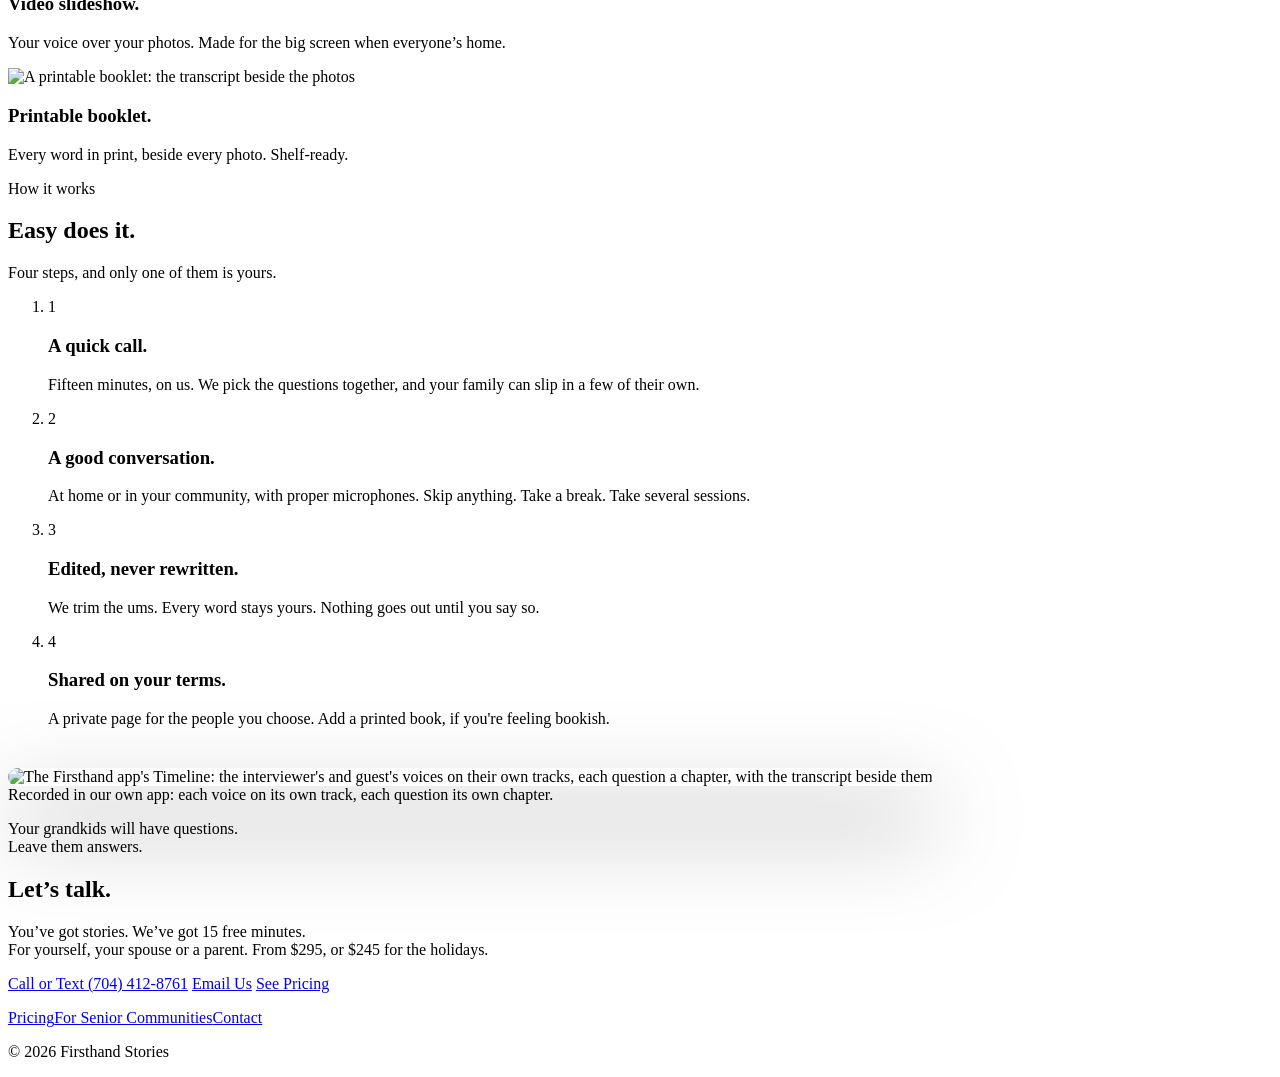
==== commit 406a8f68: "#234: For Communities' design on Home, Holidays and Pricing: full-width bands, picture-and-words row" ====
--- a/public/index.html
+++ b/public/index.html
@@ -19,41 +19,17 @@
 <meta property="og:image:alt" content="The opening page of a sample Firsthand Stories site for a fictional storyteller, with a Begin Listening button">
 <meta name="twitter:card" content="summary_large_image">
 <link rel="stylesheet" href="/site.css">
+<style>
+  /* #234: the app's Timeline under How It Works, as on For Communities */
+  .howshot { margin: 40px 0 0; } .howshot img { border: 0; border-radius: 18px; box-shadow: 0 40px 90px rgba(0,0,0,.5); }
+  .howshot figcaption { color: var(--band-ink-muted); }
+</style>
 </head>
-<body>
-<div class="margin-photos" aria-hidden="true">
-  <img class="big" src="/images/gano-juneyoung7_4.jpg" width="600" height="450" alt="" loading="lazy" data-speed="0.1" style="top:9%;left:calc((100vw - 880px) / 2 - 115px);width:360px;--r:2deg">
-  <img class="big" src="/images/gano-junedogs_2.jpg" width="600" height="574" alt="" loading="lazy" data-speed="0.12" style="top:25%;right:calc((100vw - 880px) / 2 - 102px);width:340px;--r:-3deg">
-  <img class="big" src="/images/gano-1940s3_3.jpg" width="599" height="600" alt="" loading="lazy" data-speed="0.11" style="top:44%;left:calc((100vw - 880px) / 2 - 90px);width:320px;--r:-2deg">
-  <img class="big" src="/images/gano-ciderpress_1.jpg" width="489" height="600" alt="" loading="lazy" data-speed="0.1" style="top:66%;right:calc((100vw - 880px) / 2 - 114px);width:380px;--r:3deg">
-  <img class="big" src="/images/gano-1940s3_7.jpg" width="600" height="438" alt="" loading="lazy" data-speed="0.12" style="top:86%;left:calc((100vw - 880px) / 2 - 120px);width:400px;--r:2deg">
-  <img class="big" src="/images/gano-1940s2_6-lg.jpg" width="676" height="1000" alt="" loading="lazy" data-speed="0.08" style="top:2%;left:calc((100vw - 880px) / 2 - 361px);width:380px;--r:-3deg">
-  <img class="big" src="/images/gano-ggearlylife_4-lg.jpg" width="1000" height="800" alt="" loading="lazy" data-speed="0.06" style="top:12%;right:calc((100vw - 880px) / 2 - 540px);width:540px;--r:2deg">
-  <img class="big" src="/images/gano-iramargaretgano_1-lg.jpg" width="1000" height="948" alt="" loading="lazy" data-speed="0.07" style="top:30%;left:calc((100vw - 880px) / 2 - 286px);width:520px;--r:2deg">
-  <img class="big" src="/images/gano-waltjune_2-lg.jpg" width="967" height="1000" alt="" loading="lazy" data-speed="0.09" style="top:44%;right:calc((100vw - 880px) / 2 - 273px);width:440px;--r:-2deg">
-  <img class="big" src="/images/gano-levikeys_1-lg.jpg" width="1000" height="756" alt="" loading="lazy" data-speed="0.06" style="top:60%;left:calc((100vw - 880px) / 2 - 353px);width:420px;--r:-1.5deg">
-  <img class="big" src="/images/gano-lince2_2-lg.jpg" width="1000" height="961" alt="" loading="lazy" data-speed="0.08" style="top:76%;right:calc((100vw - 880px) / 2 - 250px);width:500px;--r:3deg">
-  <img class="small" src="/images/gano-waltjune_2.jpg" width="483" height="500" alt="" loading="lazy" data-speed="0.2" style="top:3%;right:calc((100vw - 880px) / 2 - 94px);width:170px;--r:4deg">
-  <img class="small" src="/images/gano-junedogs_1.jpg" width="482" height="500" alt="" loading="lazy" data-speed="0.16" style="top:12%;left:calc((100vw - 880px) / 2 - 138px);width:230px;--r:3deg">
-  <img class="small" src="/images/gano-1940s3_1.jpg" width="318" height="500" alt="" loading="lazy" data-speed="0.32" style="top:24%;right:calc((100vw - 880px) / 2 - 176px);width:110px;--r:-4deg">
-  <img class="small" src="/images/gano-juneyoung7_3.jpg" width="457" height="500" alt="" loading="lazy" data-speed="0.3" style="top:21%;left:calc((100vw - 880px) / 2 - 285px);width:150px;--r:-3deg">
-  <img class="small" src="/images/gano-ganofamily2_2.jpg" width="485" height="500" alt="" loading="lazy" data-speed="0.18" style="top:30%;right:calc((100vw - 880px) / 2 - 299px);width:260px;--r:-2deg">
-  <img class="small" src="/images/gano-1940s2_7.jpg" width="348" height="500" alt="" loading="lazy" data-speed="0.34" style="top:42%;left:calc((100vw - 880px) / 2 - 40px);width:100px;--r:5deg">
-  <img class="small" src="/images/gano-grandkids_4.jpg" width="500" height="470" alt="" loading="lazy" data-speed="0.26" style="top:38%;right:calc((100vw - 880px) / 2 - 68px);width:150px;--r:3deg">
-  <img class="small" src="/images/gano-iragano1_2.jpg" width="353" height="500" alt="" loading="lazy" data-speed="0.22" style="top:50%;left:calc((100vw - 880px) / 2 - 300px);width:200px;--r:-4deg">
-  <img class="small" src="/images/gano-juneyoung6_6.jpg" width="500" height="438" alt="" loading="lazy" data-speed="0.15" style="top:57%;right:calc((100vw - 880px) / 2 - 364px);width:280px;--r:3deg">
-  <img class="small" src="/images/gano-old3_2.jpg" width="500" height="438" alt="" loading="lazy" data-speed="0.3" style="top:70%;left:calc((100vw - 880px) / 2 - 65px);width:130px;--r:4deg">
-  <img class="small" src="/images/gano-1940s_3.jpg" width="420" height="500" alt="" loading="lazy" data-speed="0.33" style="top:68%;right:calc((100vw - 880px) / 2 - 204px);width:120px;--r:-3deg">
-  <img class="small" src="/images/gano-lince3_3.jpg" width="500" height="439" alt="" loading="lazy" data-speed="0.2" style="top:78%;left:calc((100vw - 880px) / 2 - 336px);width:240px;--r:-2deg">
-  <img class="small" src="/images/gano-ggearlylife_5.jpg" width="384" height="400" alt="" loading="lazy" data-speed="0.24" style="top:86%;right:calc((100vw - 880px) / 2 - 85px);width:170px;--r:4deg">
-  <img class="small" src="/images/gano-juneyoung5_5.jpg" width="309" height="400" alt="" loading="lazy" data-speed="0.3" style="top:88%;left:calc((100vw - 880px) / 2 - 50px);width:110px;--r:-5deg">
-  <img class="small" src="/images/gano-old2_2.jpg" width="400" height="324" alt="" loading="lazy" data-speed="0.28" style="top:93%;right:calc((100vw - 880px) / 2 - 275px);width:220px;--r:-3deg">
-  <img class="small" src="/images/gano-1940s3_5.jpg" width="270" height="400" alt="" loading="lazy" data-speed="0.22" style="top:95%;left:calc((100vw - 880px) / 2 - 240px);width:150px;--r:3deg">
-</div>
+<body class="bands">
 <header class="topbar">
   <div class="topbar-in">
     <a class="mini-brand" href="/" aria-label="Firsthand Stories, home"><svg viewBox="110 360 805 328" aria-hidden="true" class="mark"><defs><linearGradient id="fhA" gradientUnits="userSpaceOnUse" x1="0" y1="0" x2="1024" y2="0"><stop offset="0.12" stop-color="#FFD58A"/><stop offset="0.5" stop-color="#FFB27A"/><stop offset="0.88" stop-color="#F07A7A"/></linearGradient></defs><path fill="url(#fhA)" d="M119 524L126 526L134 528L142 530L149 532L157 535L165 538L173 540L181 543L189 545L197 547L205 549L214 550L222 551L231 551L240 550L249 548L259 545L268 541L277 536L286 530L295 522L304 514L313 506L322 496L331 486L339 476L348 466L356 457L364 448L372 439L380 432L386 426L393 423L397 421L400 421L401 421L402 422L404 424L407 427L412 432L417 440L424 451L430 464L437 478L444 494L452 511L459 529L467 547L475 565L483 583L491 600L500 616L509 631L518 644L528 656L540 667L554 675L570 679L587 678L602 673L615 666L625 656L635 645L643 633L651 621L659 608L666 594L674 581L681 567L688 554L695 542L701 531L708 520L715 511L721 503L727 496L733 491L739 487L744 484L750 482L756 480L762 480L768 480L775 481L783 482L790 485L798 487L806 490L814 494L822 497L830 500L838 503L846 506L854 509L862 512L871 514L879 516L887 518L895 519L903 520L905 508L900 507L892 506L885 504L877 502L870 499L862 496L855 493L847 490L840 486L832 482L824 478L817 474L809 470L801 466L793 462L785 458L776 456L767 453L758 452L748 452L738 454L728 457L718 461L708 467L698 474L689 483L680 492L670 503L662 515L653 527L644 539L636 552L627 565L619 577L611 588L603 598L596 607L589 614L583 618L579 620L578 620L579 619L580 619L579 618L575 615L570 609L564 601L558 590L551 576L544 561L536 545L528 528L520 510L512 492L504 474L496 456L487 440L478 424L469 410L459 398L448 387L437 378L423 371L408 368L394 369L380 373L368 380L358 388L349 397L341 407L333 417L326 428L318 439L311 450L304 461L297 471L290 481L283 490L276 498L270 505L263 511L257 516L250 521L244 524L237 527L231 529L224 530L217 530L210 530L202 530L195 529L187 527L180 526L172 524L164 522L156 520L148 518L140 516L132 514L124 513L121 512Z"/></svg><span>Firsthand Stories</span></a>
-    <nav aria-label="Site"><ul><li><a href="/pricing/">Pricing</a></li><li><a href="/facilities/">For Communities</a></li></ul></nav>
+    <nav aria-label="Site"><ul><li><a href="/pricing/">Pricing</a></li><li data-until="2027-01-01"><a href="/holidays/">Holidays</a></li><li><a href="/facilities/">For Communities</a></li></ul></nav>
   </div>
 </header>
 <a class="sticker" href="/holidays/" aria-label="Holiday sale: up to $200 off every package">
@@ -92,14 +68,18 @@
          alt="A story page's opening: an old photo of a man on a horse with two children, the name Ray Edward Hale, a short summary of his life story, and a Begin Listening button">
   </div>
 
-  <section aria-labelledby="why">
-    <h2 id="why" class="serif">Why now? Because you remember.</h2>
+  <section class="band paper" aria-labelledby="why">
+    <p class="eyebrow">Why now</p>
+    <h2 id="why" class="serif">Because you remember.</h2>
     <p class="sub serif-line">The details are sharpest while you're still making them.</p>
-    <ul class="grid">
-      <li class="card"><h3>You're the source.</h3><p>Who's in the photo. Where the house was. Why you took the job. You know the details. You know the story.</p></li>
-      <li class="card"><h3>Out of the shoebox.</h3><p>Albums, slides, negatives. We scan them. You tell us what was really going on.</p></li>
-      <li class="card"><h3>All talk. No homework.</h3><p>Nothing to write, nothing to learn. We plan, record, scan and edit. You just tell it like it was.</p></li>
-    </ul>
+    <div class="why">
+      <div class="why-row"><div class="why-pic"><img class="print" data-drift="8" src="/images/gano-iramargaretgano_1-lg.jpg" width="1000" height="948" loading="lazy" alt="An old photograph of a couple standing together"></div>
+        <div><h3>You&rsquo;re the source.</h3><p>Who&rsquo;s in the photo. Where the house was. Why you took the job. You know the details. You know the story.</p></div></div>
+      <div class="why-row"><div class="why-pic"><img class="print" data-drift="-6" src="/images/gano-ggearlylife_4-lg.jpg" width="1000" height="800" loading="lazy" alt="An old family photograph from an album"></div>
+        <div><h3>Out of the shoebox.</h3><p>Albums, slides, negatives. We scan them. You tell us what was really going on.</p></div></div>
+      <div class="why-row"><div class="why-pic"><img class="print" data-drift="6" src="/images/gano-levikeys_1-lg.jpg" width="1000" height="756" loading="lazy" alt="An old photograph of a man with a horse and buggy"></div>
+        <div><h3>All talk. No homework.</h3><p>Nothing to write, nothing to learn. We plan, record, scan and edit. You just tell it like it was.</p></div></div>
+    </div>
   </section>
 
   <section aria-labelledby="see">
@@ -122,25 +102,32 @@
     </div>
   </section>
 
-  <section aria-labelledby="keep">
-    <h2 id="keep" class="serif">Yours to keep.</h2>
-    <p class="sub serif-line">Download it all. It plays just fine without us.</p>
-    <ul class="grid">
-      <li class="card keep"><img src="/images/keep-audio.png" width="631" height="349" alt="" loading="lazy"><h3>Audio</h3><p>Every chapter, in your voice. Plays anywhere. Keeps forever.</p></li>
-      <li class="card keep"><img src="/images/keep-video.png" width="633" height="349" alt="" loading="lazy"><h3>Video slideshow</h3><p>Your voice over your photos. Made for the big screen when everyone&rsquo;s home.</p></li>
-      <li class="card keep"><img src="/images/keep-booklet.png" width="630" height="349" alt="" loading="lazy"><h3>Printable booklet</h3><p>Every word in print, beside every photo. Shelf&#8209;ready.</p></li>
-    </ul>
+  <section class="band paper" aria-labelledby="keep">
+    <p class="eyebrow">Yours to keep</p>
+    <h2 id="keep" class="serif">Download it all.</h2>
+    <p class="sub serif-line">It plays just fine without us.</p>
+    <div class="why">
+      <div class="why-row"><div class="why-pic"><img data-drift="6" src="/images/keep-audio.png" width="631" height="349" loading="lazy" alt="A story's chapters as audio files"></div>
+        <div><h3>Audio.</h3><p>Every chapter, in your voice. Plays anywhere. Keeps forever.</p></div></div>
+      <div class="why-row"><div class="why-pic"><img data-drift="-6" src="/images/keep-video.png" width="633" height="349" loading="lazy" alt="A video slideshow: an old photo with the story playing over it"></div>
+        <div><h3>Video slideshow.</h3><p>Your voice over your photos. Made for the big screen when everyone&rsquo;s home.</p></div></div>
+      <div class="why-row"><div class="why-pic"><img data-drift="6" src="/images/keep-booklet.png" width="630" height="349" loading="lazy" alt="A printable booklet: the transcript beside the photos"></div>
+        <div><h3>Printable booklet.</h3><p>Every word in print, beside every photo. Shelf&#8209;ready.</p></div></div>
+    </div>
   </section>
 
-  <section aria-labelledby="how">
-    <h2 id="how" class="serif">How it works.</h2>
-    <p class="sub serif-line">Easy does it.</p>
+  <section class="band ink" aria-labelledby="how">
+    <p class="eyebrow">How it works</p>
+    <h2 id="how" class="serif">Easy does it.</h2>
+    <p class="sub serif-line">Four steps, and only one of them is yours.</p>
     <ol class="grid">
       <li class="card"><div class="num" aria-hidden="true">1</div><h3>A quick call.</h3><p>Fifteen minutes, on us. We pick the questions together, and your family can slip in a few of their own.</p></li>
       <li class="card"><div class="num" aria-hidden="true">2</div><h3>A good conversation.</h3><p>At home or in your community, with proper microphones. Skip anything. Take a break. Take several sessions.</p></li>
       <li class="card"><div class="num" aria-hidden="true">3</div><h3>Edited, never rewritten.</h3><p>We trim the ums. Every word stays yours. Nothing goes out until you say so.</p></li>
       <li class="card"><div class="num" aria-hidden="true">4</div><h3>Shared on your terms.</h3><p>A private page for the people you choose. Add a printed book, if you're feeling bookish.</p></li>
     </ol>
+    <figure class="howshot"><img data-drift="-4" src="/images/app/timeline-light.jpg" width="1400" height="1050" loading="lazy" alt="The Firsthand app's Timeline: the interviewer's and guest's voices on their own tracks, each question a chapter, with the transcript beside them">
+      <figcaption>Recorded in our own app: each voice on its own track, each question its own chapter.</figcaption></figure>
   </section>
 
   <section class="quote" aria-label="Why it matters">
@@ -149,7 +136,7 @@
 
   <section class="closing" aria-labelledby="start">
     <h2 id="start" class="serif">Let&rsquo;s talk.</h2>
-    <p>You&rsquo;ve got stories. We&rsquo;ve got 15 free minutes. For yourself, your spouse or a parent. From $295, or $245 for the holidays.</p>
+    <p>You&rsquo;ve got stories. We&rsquo;ve got 15 free&nbsp;minutes.<br>For yourself, your spouse or a parent. From $295, or $245 for the&nbsp;holidays.</p>
     <div class="actions">
       <a class="button" href="tel:+17044128761">Call or Text (704) 412-8761</a>
       <a class="button secondary" href="mailto:dallas@firsthandstories.app?subject=Recording%20a%20life%20story">Email Us</a>
